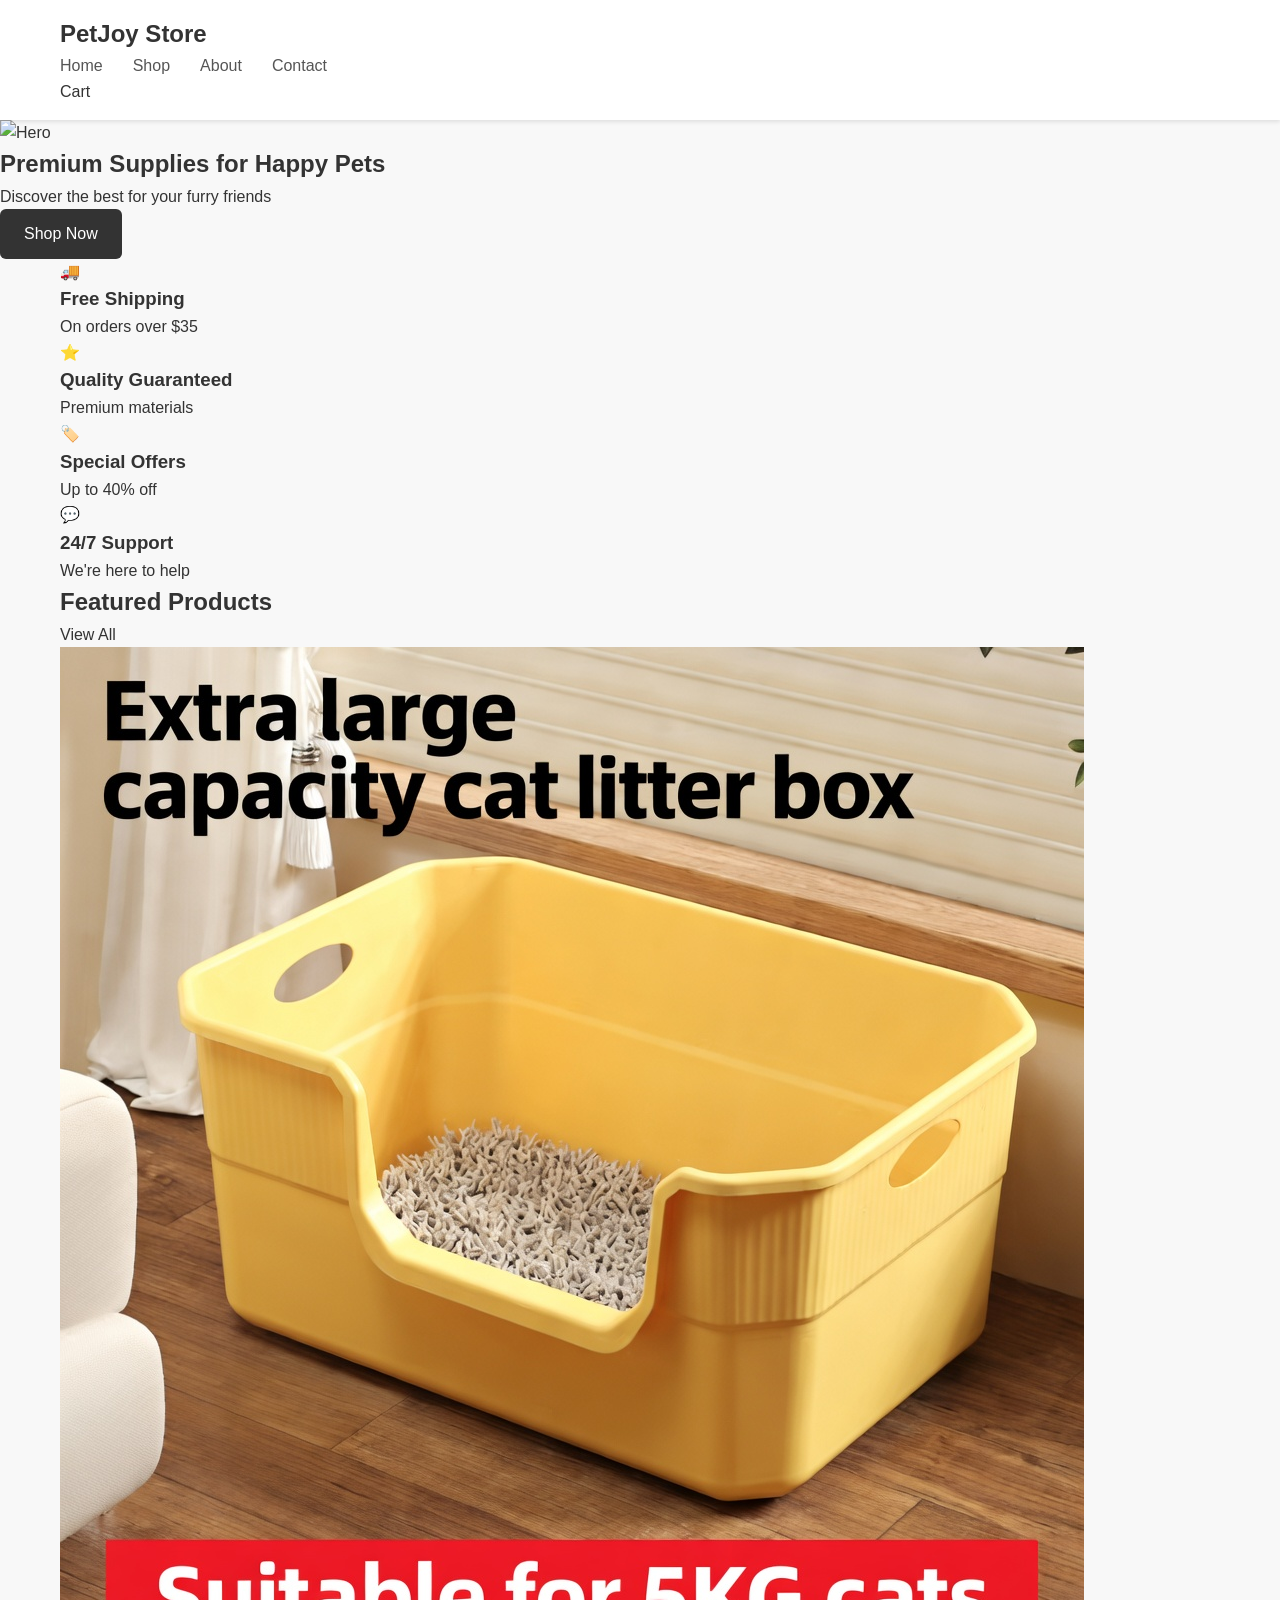
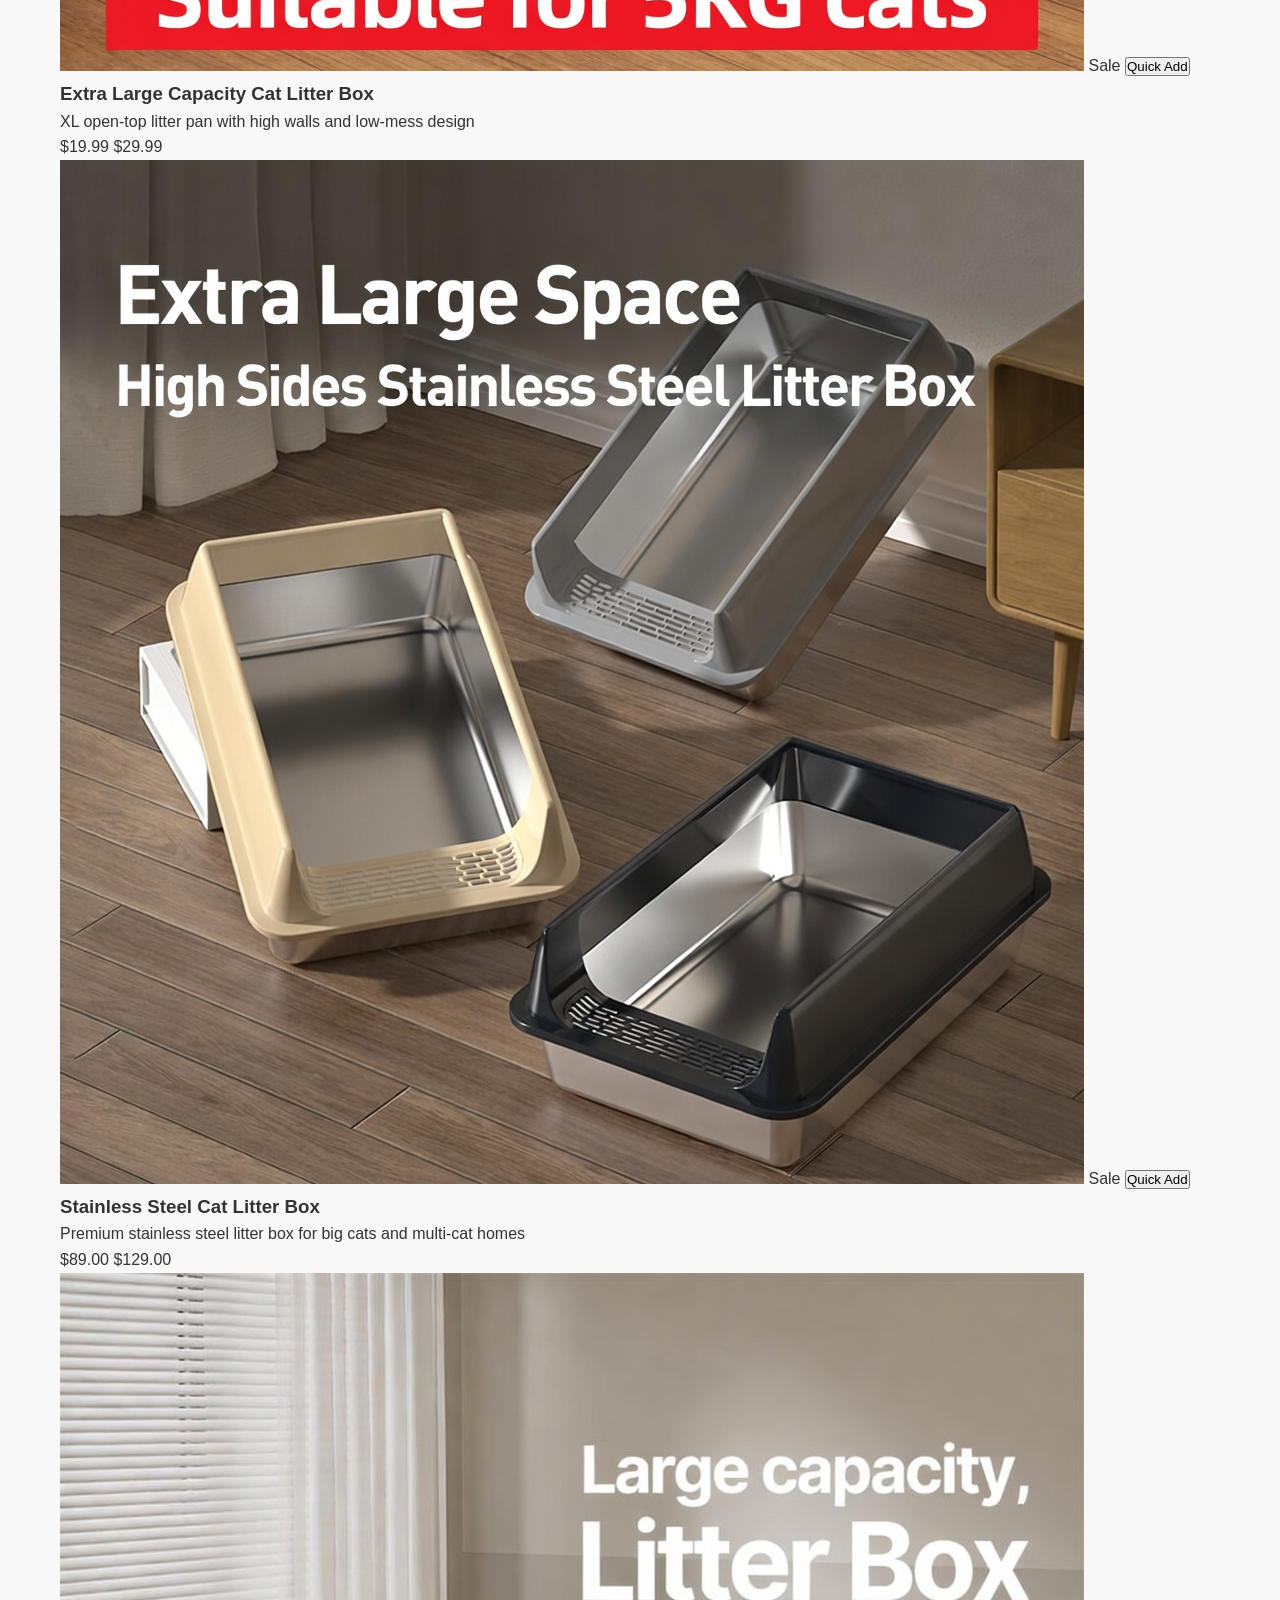
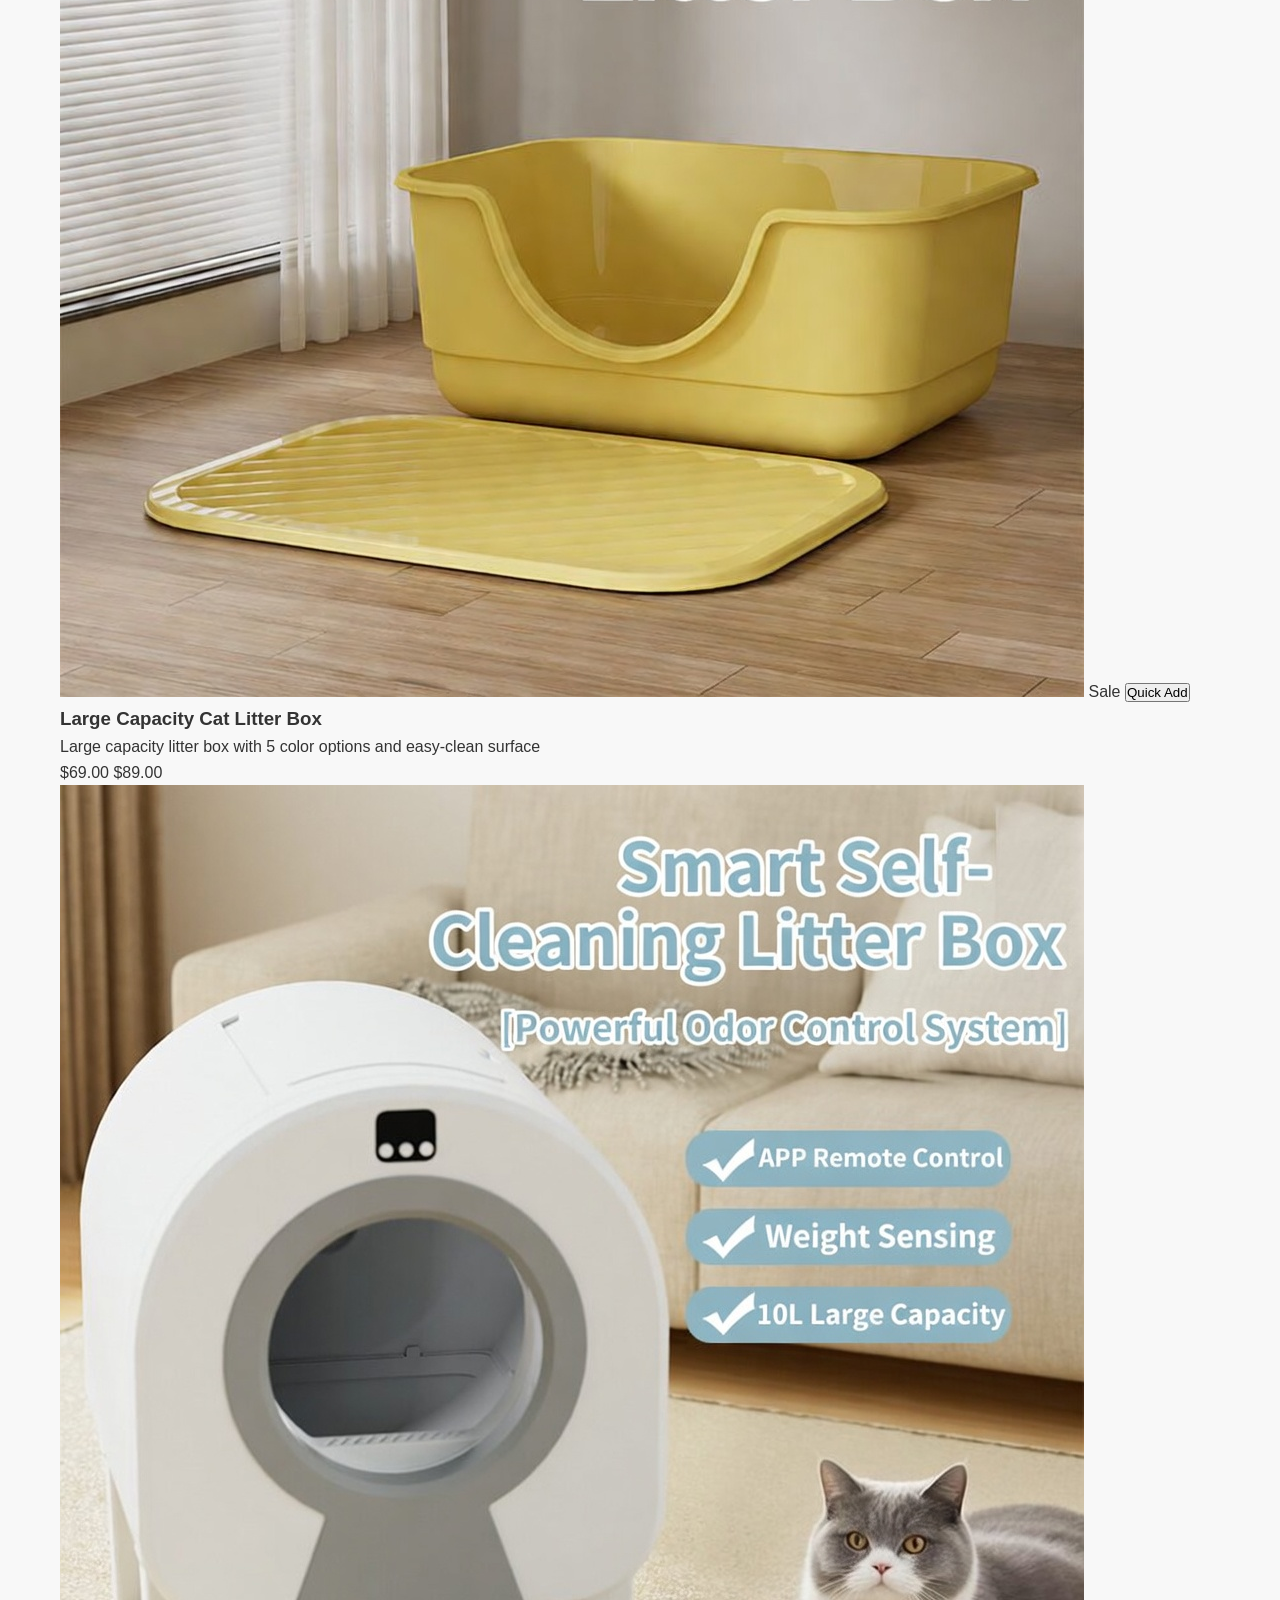
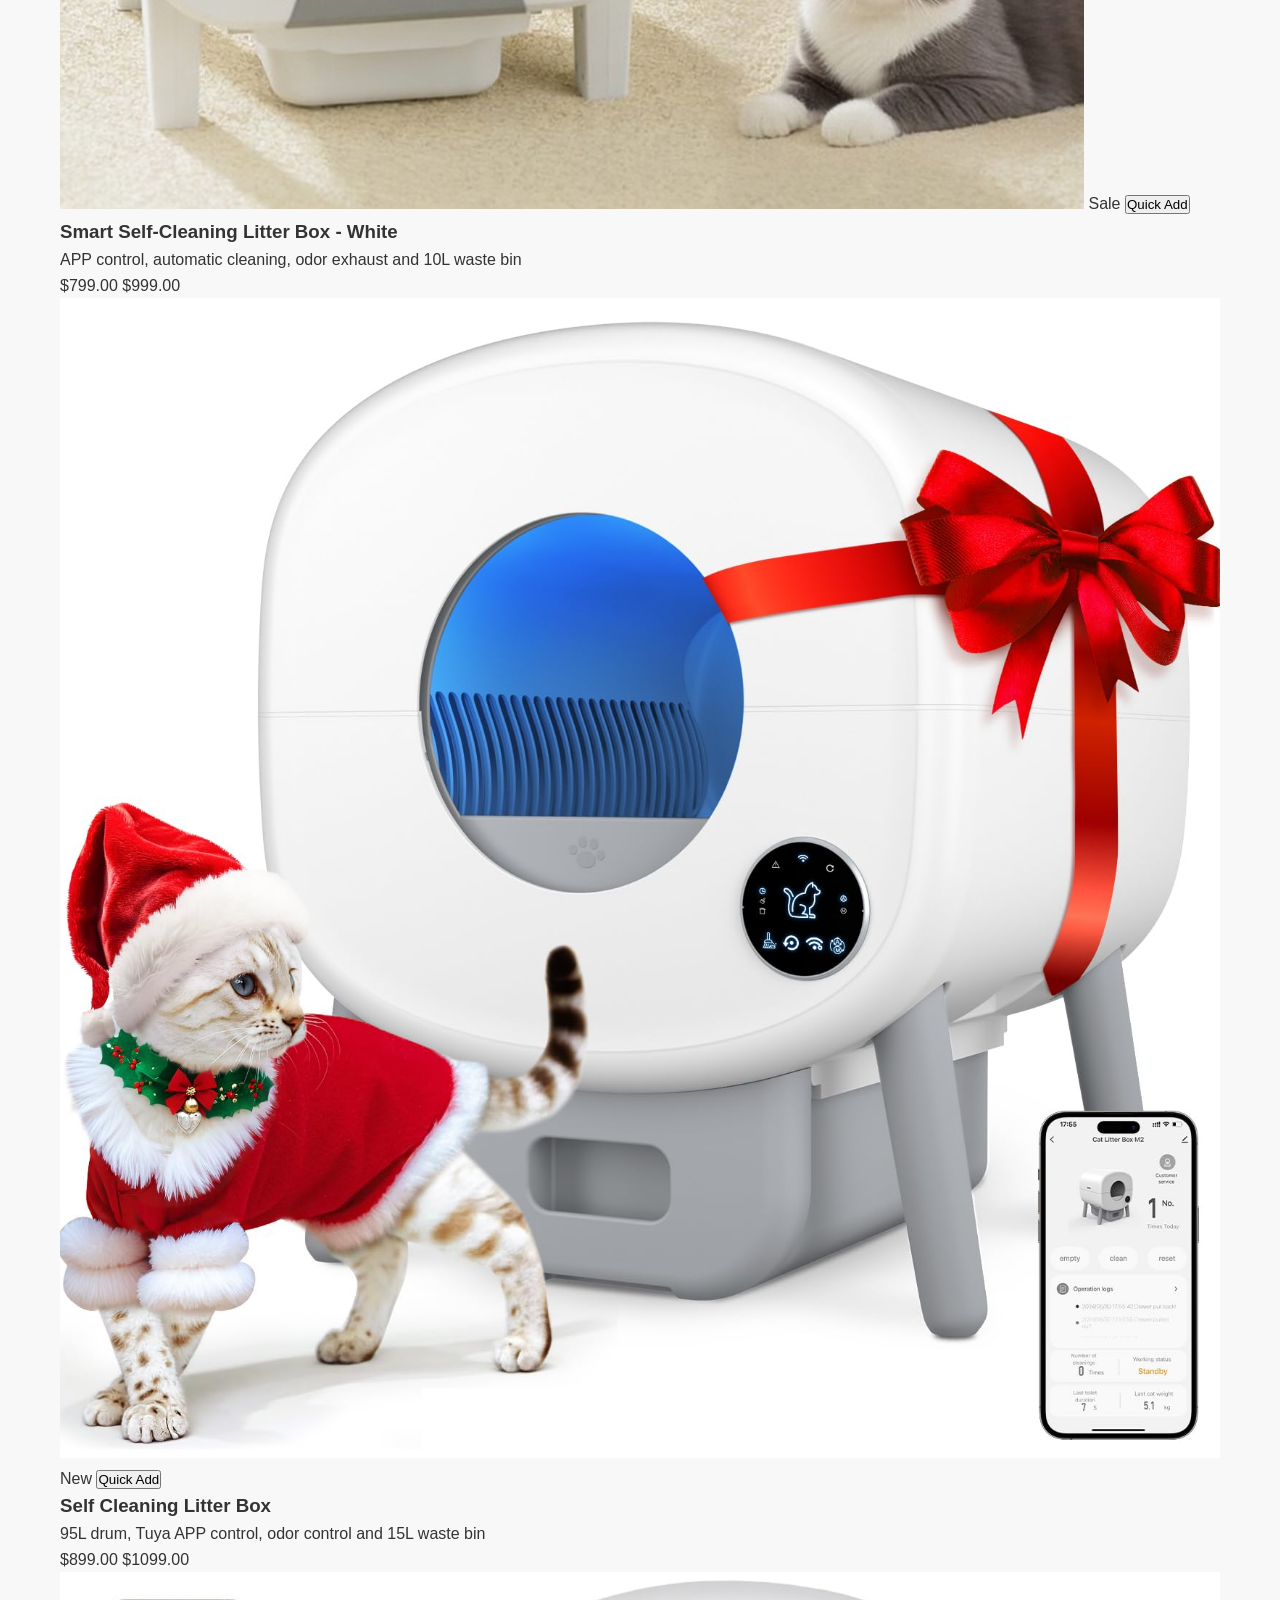
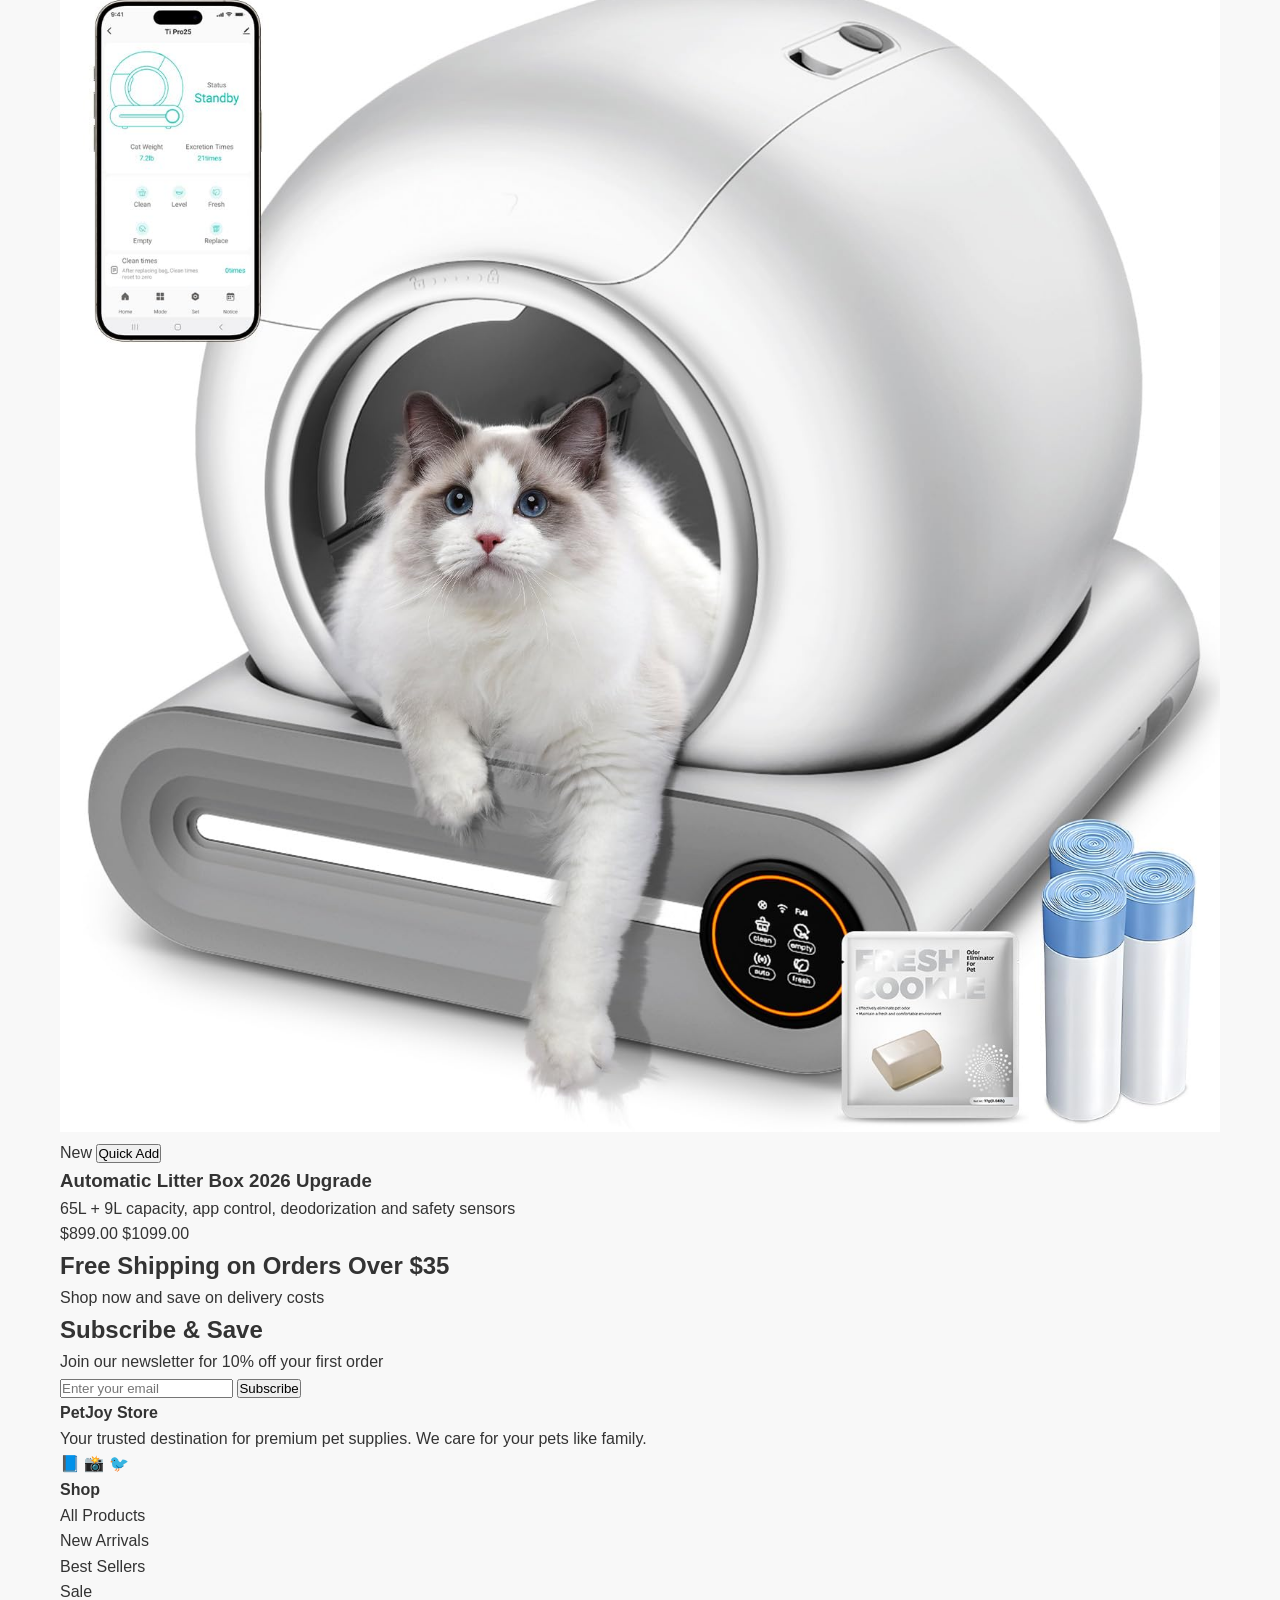
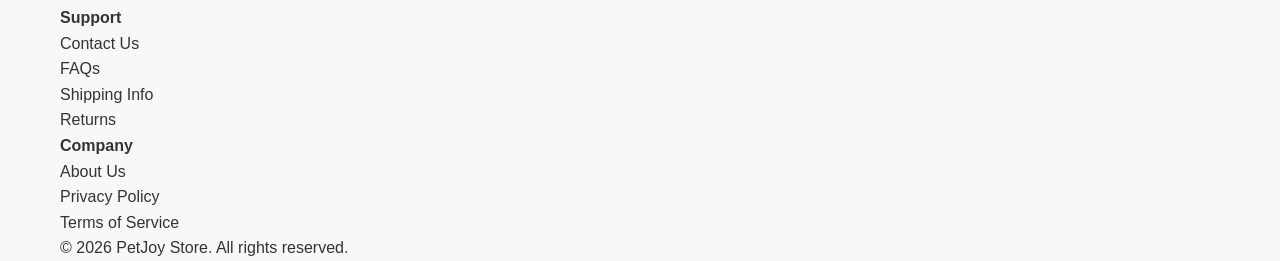
==== index.html @ 3bad7074 "Remove Cumrige branding from product 5 title" ====
<!DOCTYPE html>
<html lang="en">
<head>
    <meta charset="UTF-8">
    <meta name="viewport" content="width=device-width, initial-scale=1.0">
    <title>PetJoy Cat Litter Boxes | XL, Stainless Steel & Enclosed Litter Pans</title>
    <meta name="description" content="Shop PetJoy cat litter boxes for large cats and multi-cat homes. Discover extra large litter pans, stainless steel litter boxes, and enclosed designs with fast shipping.">
    <link rel="stylesheet" href="css/style.css">
</head>
<body>
    <!-- Header -->
    <header>
        <div class="container">
            <nav class="navbar">
                <div class="logo">
                    <a href="index.html">PetJoy Store</a>
                </div>
                <div class="nav-links">
                    <a href="index.html">Home</a>
                    <a href="#products">Shop</a>
                    <a href="about.html">About</a>
                    <a href="contact.html">Contact</a>
                </div>
                <div class="nav-right">
                    <div class="cart-icon">
                        <a href="cart.html">Cart <span class="cart-count">0</span></a>
                    </div>
                </div>
            </nav>
        </div>
    </header>

    <!-- Hero Banner -->
    <section class="hero">
        <img src="https://images.unsplash.com/photo-1587300003388-59208cc962cb?w=1920&h=620&fit=crop" alt="Hero" class="hero-image">
        <div class="hero-overlay">
            <div class="hero-content">
                <h1>Premium Supplies for Happy Pets</h1>
                <p>Discover the best for your furry friends</p>
                <a href="#products" class="btn btn-white">Shop Now</a>
            </div>
        </div>
    </section>

    <!-- Features Bar -->
    <section class="features">
        <div class="container">
            <div class="feature-grid">
                <div class="feature-item">
                    <span class="feature-icon">🚚</span>
                    <h3>Free Shipping</h3>
                    <p>On orders over $35</p>
                </div>
                <div class="feature-item">
                    <span class="feature-icon">⭐</span>
                    <h3>Quality Guaranteed</h3>
                    <p>Premium materials</p>
                </div>
                <div class="feature-item">
                    <span class="feature-icon">🏷️</span>
                    <h3>Special Offers</h3>
                    <p>Up to 40% off</p>
                </div>
                <div class="feature-item">
                    <span class="feature-icon">💬</span>
                    <h3>24/7 Support</h3>
                    <p>We're here to help</p>
                </div>
            </div>
        </div>
    </section>

    <!-- Products Section -->
    <section id="products" class="products">
        <div class="container">
            <div class="section-header">
                <h2 class="section-title">Featured Products</h2>
                <a href="#products" class="section-link">View All</a>
            </div>
            
            <div class="product-grid">
                <!-- 产品1 -->
                <a href="product.html?id=1" class="product-card">
                    <div class="product-image">
                        <img src="images/litter-box-1.jpg" alt="Extra Large Capacity Cat Litter Box">
                        <span class="product-badge sale">Sale</span>
                        <button class="product-quick-add" onclick="event.preventDefault(); addToCart('1', 'Extra Large Capacity Cat Litter Box', 19.99)">Quick Add</button>
                    </div>
                    <div class="product-info">
                        <h3>Extra Large Capacity Cat Litter Box</h3>
                        <p class="product-desc">XL open-top litter pan with high walls and low-mess design</p>
                        <div class="product-price">
                            <span class="price">$19.99</span>
                            <span class="original-price">$29.99</span>
                        </div>
                    </div>
                </a>

                <!-- 产品2 -->
                <a href="product.html?id=2" class="product-card">
                    <div class="product-image">
                        <img src="images/litter-box-6.jpg" alt="Stainless Steel Cat Litter Box">
                        <span class="product-badge sale">Sale</span>
                        <button class="product-quick-add" onclick="event.preventDefault(); addToCart('2', 'Stainless Steel Cat Litter Box', 89.00)">Quick Add</button>
                    </div>
                    <div class="product-info">
                        <h3>Stainless Steel Cat Litter Box</h3>
                        <p class="product-desc">Premium stainless steel litter box for big cats and multi-cat homes</p>
                        <div class="product-price">
                            <span class="price">$89.00</span>
                            <span class="original-price">$129.00</span>
                        </div>
                    </div>
                </a>

                <!-- 产品3 -->
                <a href="product.html?id=3" class="product-card">
                    <div class="product-image">
                        <img src="images/litter-box-13.jpg" alt="Large Capacity Cat Litter Box">
                        <span class="product-badge sale">Sale</span>
                        <button class="product-quick-add" onclick="event.preventDefault(); addToCart('3', 'Large Capacity Cat Litter Box', 69.00, 'images/litter-box-13.jpg', '', 1)">Quick Add</button>
                    </div>
                    <div class="product-info">
                        <h3>Large Capacity Cat Litter Box</h3>
                        <p class="product-desc">Large capacity litter box with 5 color options and easy-clean surface</p>
                        <div class="product-price">
                            <span class="price">$69.00</span>
                            <span class="original-price">$89.00</span>
                        </div>
                    </div>
                </a>

                <!-- 产品4 -->
                <a href="product.html?id=4" class="product-card">
                    <div class="product-image">
                        <img src="images/litter-box-21.jpg" alt="Smart Self-Cleaning Litter Box with APP Control, Odor Exhaust System & 10L Waste Bin - White">
                        <span class="product-badge sale">Sale</span>
                        <button class="product-quick-add" onclick="event.preventDefault(); addToCart('4', 'Smart Self-Cleaning Litter Box with APP Control, Odor Exhaust System & 10L Waste Bin - White', 799.00, 'images/litter-box-21.jpg', '', 1)">Quick Add</button>
                    </div>
                    <div class="product-info">
                        <h3>Smart Self-Cleaning Litter Box - White</h3>
                        <p class="product-desc">APP control, automatic cleaning, odor exhaust and 10L waste bin</p>
                        <div class="product-price">
                            <span class="price">$799.00</span>
                            <span class="original-price">$999.00</span>
                        </div>
                    </div>
                </a>

                <!-- 产品5 -->
                <a href="product.html?id=5" class="product-card">
                    <div class="product-image">
                        <img src="images/litter-box-27.jpg" alt="Self Cleaning Litter Box, Large Capacity Automatic Cat Litter Box Self Cleaning for Cats, App Control,Safety Protection, 2 Roll Garbage Bags,White & Grey">
                        <span class="product-badge sale">New</span>
                        <button class="product-quick-add" onclick="event.preventDefault(); addToCart('5', 'Self Cleaning Litter Box, Large Capacity Automatic Cat Litter Box Self Cleaning for Cats, App Control,Safety Protection, 2 Roll Garbage Bags,White & Grey', 899.00, 'images/litter-box-27.jpg', '', 1)">Quick Add</button>
                    </div>
                    <div class="product-info">
                        <h3>Self Cleaning Litter Box</h3>
                        <p class="product-desc">95L drum, Tuya APP control, odor control and 15L waste bin</p>
                        <div class="product-price">
                            <span class="price">$899.00</span>
                            <span class="original-price">$1099.00</span>
                        </div>
                    </div>
                </a>

                <!-- 产品6 -->
                <a href="product.html?id=6" class="product-card">
                    <div class="product-image">
                        <img src="images/litter-box-33.jpg" alt="Automatic Litter Box, (2026) Multi-Function Upgrade Robot Self Cleaning Litter Box for Multiple Cats, 65L+9L Extra Large, APP Control, Deodorization, 3 Rolls Litter Bag Liners, 1 Odor Eliminator">
                        <span class="product-badge sale">New</span>
                        <button class="product-quick-add" onclick="event.preventDefault(); addToCart('6', 'Automatic Litter Box, (2026) Multi-Function Upgrade Robot Self Cleaning Litter Box for Multiple Cats, 65L+9L Extra Large, APP Control, Deodorization, 3 Rolls Litter Bag Liners, 1 Odor Eliminator', 899.00, 'images/litter-box-33.jpg', '', 1)">Quick Add</button>
                    </div>
                    <div class="product-info">
                        <h3>Automatic Litter Box 2026 Upgrade</h3>
                        <p class="product-desc">65L + 9L capacity, app control, deodorization and safety sensors</p>
                        <div class="product-price">
                            <span class="price">$899.00</span>
                            <span class="original-price">$1099.00</span>
                        </div>
                    </div>
                </a>
            </div>
        </div>
    </section>

    <!-- Promo Banner -->
    <section class="promo-banner">
        <div class="container">
            <h2>Free Shipping on Orders Over $35</h2>
            <p>Shop now and save on delivery costs</p>
        </div>
    </section>

    <!-- Newsletter -->
    <section class="newsletter">
        <div class="container">
            <h2>Subscribe & Save</h2>
            <p>Join our newsletter for 10% off your first order</p>
            <form class="newsletter-form">
                <input type="email" placeholder="Enter your email" required>
                <button type="submit">Subscribe</button>
            </form>
        </div>
    </section>

    <!-- Footer -->
    <footer>
        <div class="container">
            <div class="footer-grid">
                <div class="footer-section">
                    <h4>PetJoy Store</h4>
                    <p>Your trusted destination for premium pet supplies. We care for your pets like family.</p>
                    <div class="social-links">
                        <a href="#">📘</a>
                        <a href="#">📸</a>
                        <a href="#">🐦</a>
                    </div>
                </div>
                <div class="footer-section">
                    <h4>Shop</h4>
                    <ul>
                        <li><a href="#products">All Products</a></li>
                        <li><a href="#">New Arrivals</a></li>
                        <li><a href="#">Best Sellers</a></li>
                        <li><a href="#">Sale</a></li>
                    </ul>
                </div>
                <div class="footer-section">
                    <h4>Support</h4>
                    <ul>
                        <li><a href="contact.html">Contact Us</a></li>
                        <li><a href="#">FAQs</a></li>
                        <li><a href="#">Shipping Info</a></li>
                        <li><a href="#">Returns</a></li>
                    </ul>
                </div>
                <div class="footer-section">
                    <h4>Company</h4>
                    <ul>
                        <li><a href="about.html">About Us</a></li>
                        <li><a href="#">Privacy Policy</a></li>
                        <li><a href="#">Terms of Service</a></li>
                    </ul>
                </div>
            </div>
            <div class="footer-bottom">
                <p>&copy; 2026 PetJoy Store. All rights reserved.</p>
            </div>
        </div>
    </footer>

    <!-- Cart Notification -->
    <div class="cart-notification" id="cart-notification">Added to cart!</div>

    <script src="js/main.js"></script>
    <script>
        window.addEventListener('DOMContentLoaded', updateCartCount);
    </script>
</body>
</html>
---- css/style.css ----
/* Basic Reset */
* {
    margin: 0;
    padding: 0;
    box-sizing: border-box;
}

body {
    font-family: -apple-system, BlinkMacSystemFont, 'Segoe UI', Roboto, Oxygen, Ubuntu, sans-serif;
    line-height: 1.6;
    color: #333;
    background: #f8f8f8;
}

a {
    text-decoration: none;
    color: inherit;
}

img {
    max-width: 100%;
    height: auto;
}

ul {
    list-style: none;
}

.container {
    max-width: 1200px;
    margin: 0 auto;
    padding: 0 20px;
}

/* Buttons */
.btn {
    display: inline-block;
    padding: 12px 24px;
    background: #333;
    color: white;
    border: none;
    border-radius: 6px;
    cursor: pointer;
    font-size: 16px;
    transition: all 0.3s;
}

.btn:hover {
    background: #555;
    transform: translateY(-2px);
}

.btn-primary {
    background: #4CAF50;
}

.btn-primary:hover {
    background: #45a049;
}

/* Header */
header {
    background: white;
    box-shadow: 0 2px 4px rgba(0,0,0,0.1);
    padding: 15px 0;
    position: sticky;
    top: 0;
    z-index: 100;
}

header .container {
    display: flex;
    justify-content: space-between;
    align-items: center;
}

.logo a {
    font-size: 24px;
    font-weight: bold;
    color: #333;
}

.nav-links {
    display: flex;
    gap: 30px;
}

.nav-links a {
    color: #555;
    transition: color 0.3s;
}

.nav-links a:hover {
    color: #4CAF50;
}

.cart-icon a {
    position: relative;
}

.cart-count {
    position: absolute;
    top: -8px;
    right: -8px;
    background: #e74c3c;
    color: white;
    font-size: 12px;
    padding: 2px 6px;
    border-radius: 10px;
    display: none;
}

/* Cart Notification */
.cart-notification {
    position: fixed;
    bottom: 20px;
    right: 20px;
    background: #4CAF50;
    color: white;
    padding: 15px 25px;
    border-radius: 8px;
    box-shadow: 0 4px 12px rgba(0,0,0,0.2);
    transform: translateY(100px);
    opacity: 0;
    transition: all 0.3s;
    z-index: 1000;
}

.cart-notification.show {
    transform: translateY(0);
    opacity: 1;
}

/* Cart Page */
.cart-section {
    padding: 60px 0;
    min-height: 60vh;
}

.page-title {
    font-size: 2.5rem;
    margin-bottom: 40px;
    text-align: center;
}

.cart-container {
    display: grid;
    grid-template-columns: 1fr 350px;
    gap: 30px;
}

.cart-items {
    display: flex;
    flex-direction: column;
    gap: 20px;
}

.cart-item {
    display: grid;
    grid-template-columns: 80px 1fr auto auto auto;
    gap: 20px;
    align-items: center;
    padding: 20px;
    background: #fff;
    border-radius: 12px;
    box-shadow: 0 2px 8px rgba(0,0,0,0.08);
}

.cart-item-image {
    width: 80px;
    height: 80px;
    object-fit: cover;
    border-radius: 8px;
    background: #f8f8f8;
}

.cart-item-info h3 {
    font-size: 1.1rem;
    margin-bottom: 5px;
}

.cart-item-price {
    color: #666;
    font-size: 0.95rem;
}

.cart-item-color {
    font-size: 0.85rem;
    color: #888;
    margin-top: 4px;
}

.cart-item-quantity {
    display: flex;
    align-items: center;
    gap: 10px;
}

.quantity-btn {
    width: 36px;
    height: 36px;
    border: 2px solid #e0e0e0;
    background: #fff;
    border-radius: 8px;
    font-size: 1.2rem;
    cursor: pointer;
    transition: all 0.2s;
}

.quantity-btn:hover {
    border-color: #4CAF50;
    background: #f0f9f0;
}

.cart-item-quantity span {
    font-size: 1.1rem;
    font-weight: 600;
    min-width: 30px;
    text-align: center;
}

.cart-item-total {
    font-size: 1.2rem;
    font-weight: 700;
    color: #333;
    min-width: 80px;
    text-align: right;
}

.remove-btn {
    width: 36px;
    height: 36px;
    border: none;
    background: #fee;
    color: #d32f2f;
    border-radius: 8px;
    font-size: 1.5rem;
    cursor: pointer;
    transition: all 0.2s;
}

.remove-btn:hover {
    background: #fdd;
    transform: scale(1.1);
}

.cart-summary {
    background: #fff;
    padding: 30px;
    border-radius: 12px;
    box-shadow: 0 2px 8px rgba(0,0,0,0.08);
    height: fit-content;
    position: sticky;
    top: 20px;
}

.cart-summary h3 {
    font-size: 1.3rem;
    margin-bottom: 20px;
    padding-bottom: 15px;
    border-bottom: 1px solid #eee;
}

.summary-row {
    display: flex;
    justify-content: space-between;
    margin-bottom: 15px;
    font-size: 1rem;
}

.summary-row.total {
    font-size: 1.3rem;
    font-weight: 700;
    padding-top: 15px;
    margin-top: 15px;
    border-top: 2px solid #eee;
}

.checkout-btn {
    width: 100%;
    margin-top: 20px;
    padding: 15px;
    font-size: 1.1rem;
}

.empty-cart {
    text-align: center;
    padding: 60px 20px;
}

.empty-cart p {
    font-size: 1.3rem;
    color: #666;
    margin-bottom: 25px;
}

/* Responsive */
@media (max-width: 768px) {
    .cart-container {
        grid-template-columns: 1fr;
    }
    
    .cart-item {
        grid-template-columns: 60px 1fr;
        text-align: left;
        gap: 15px;
    }

    .cart-item-image {
        width: 60px;
        height: 60px;
    }
    
    .cart-item-quantity {
        justify-content: center;
        grid-column: 1 / -1;
    }
}
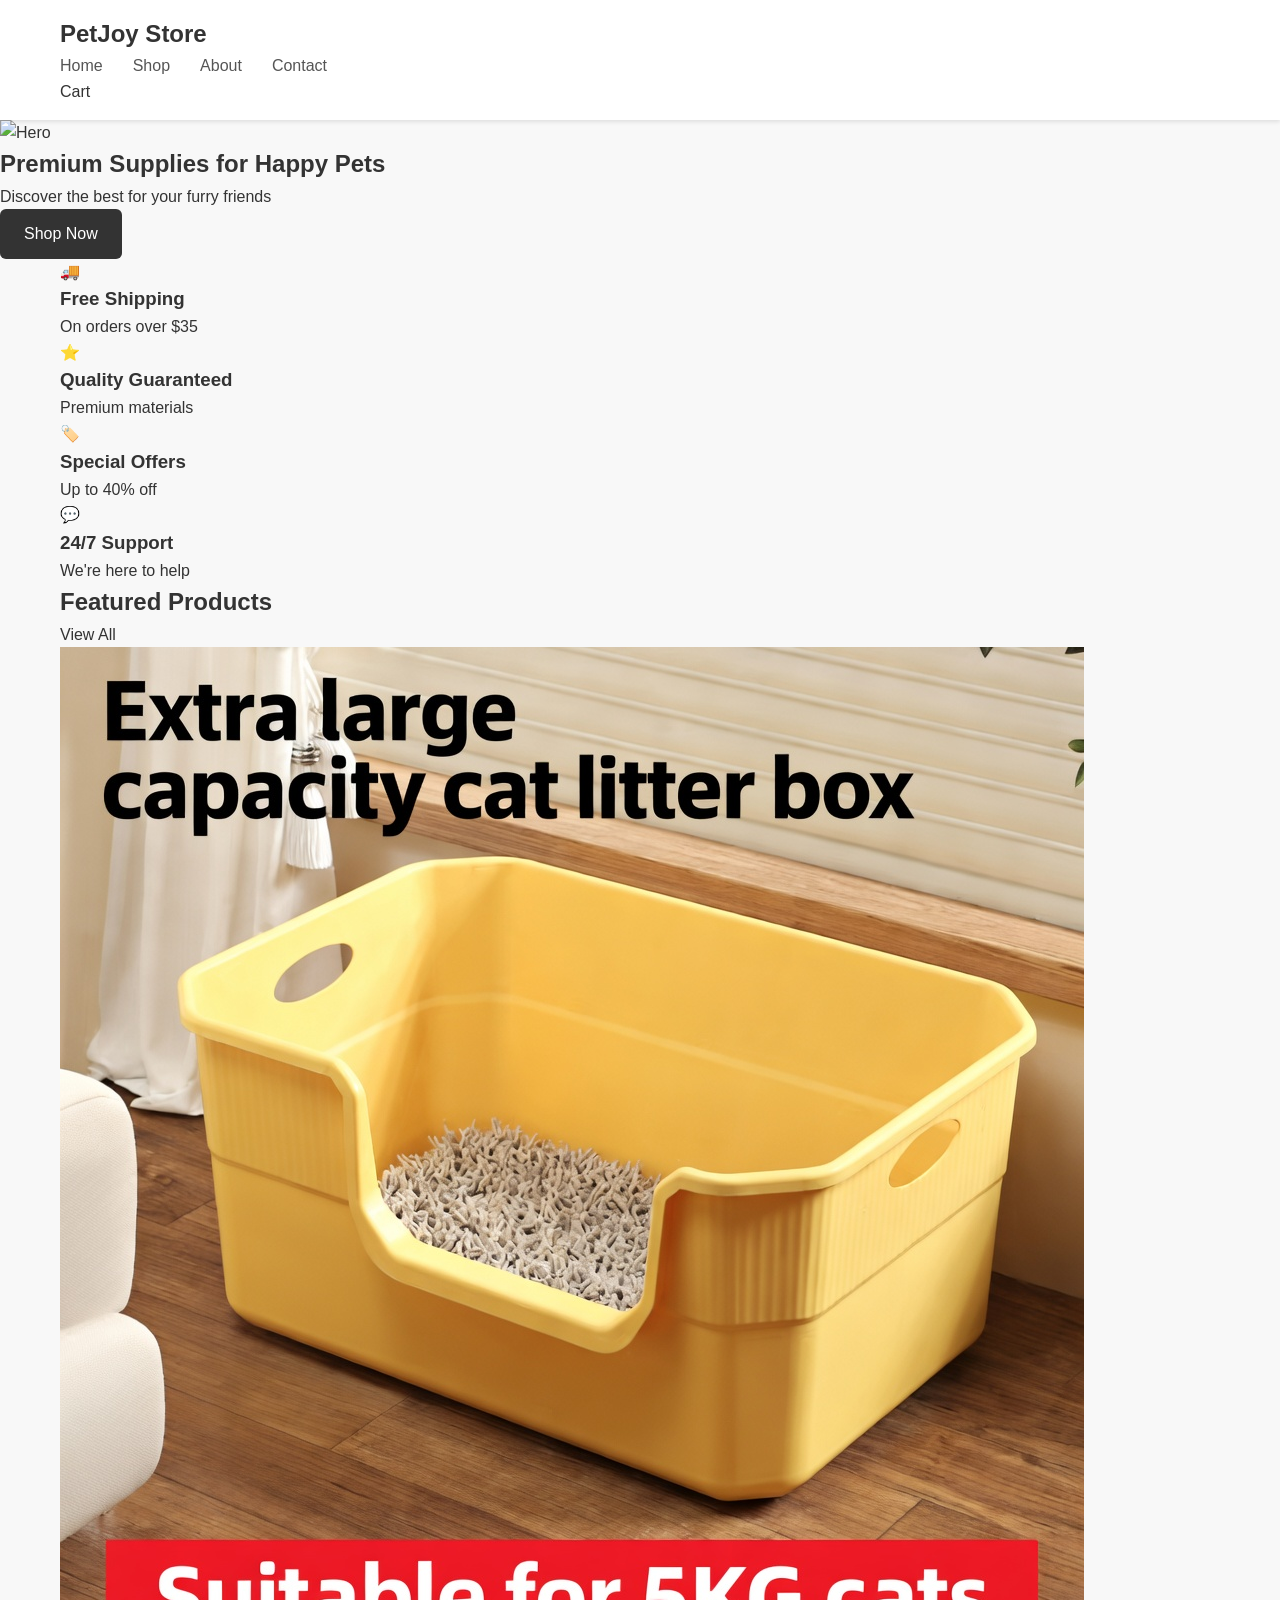
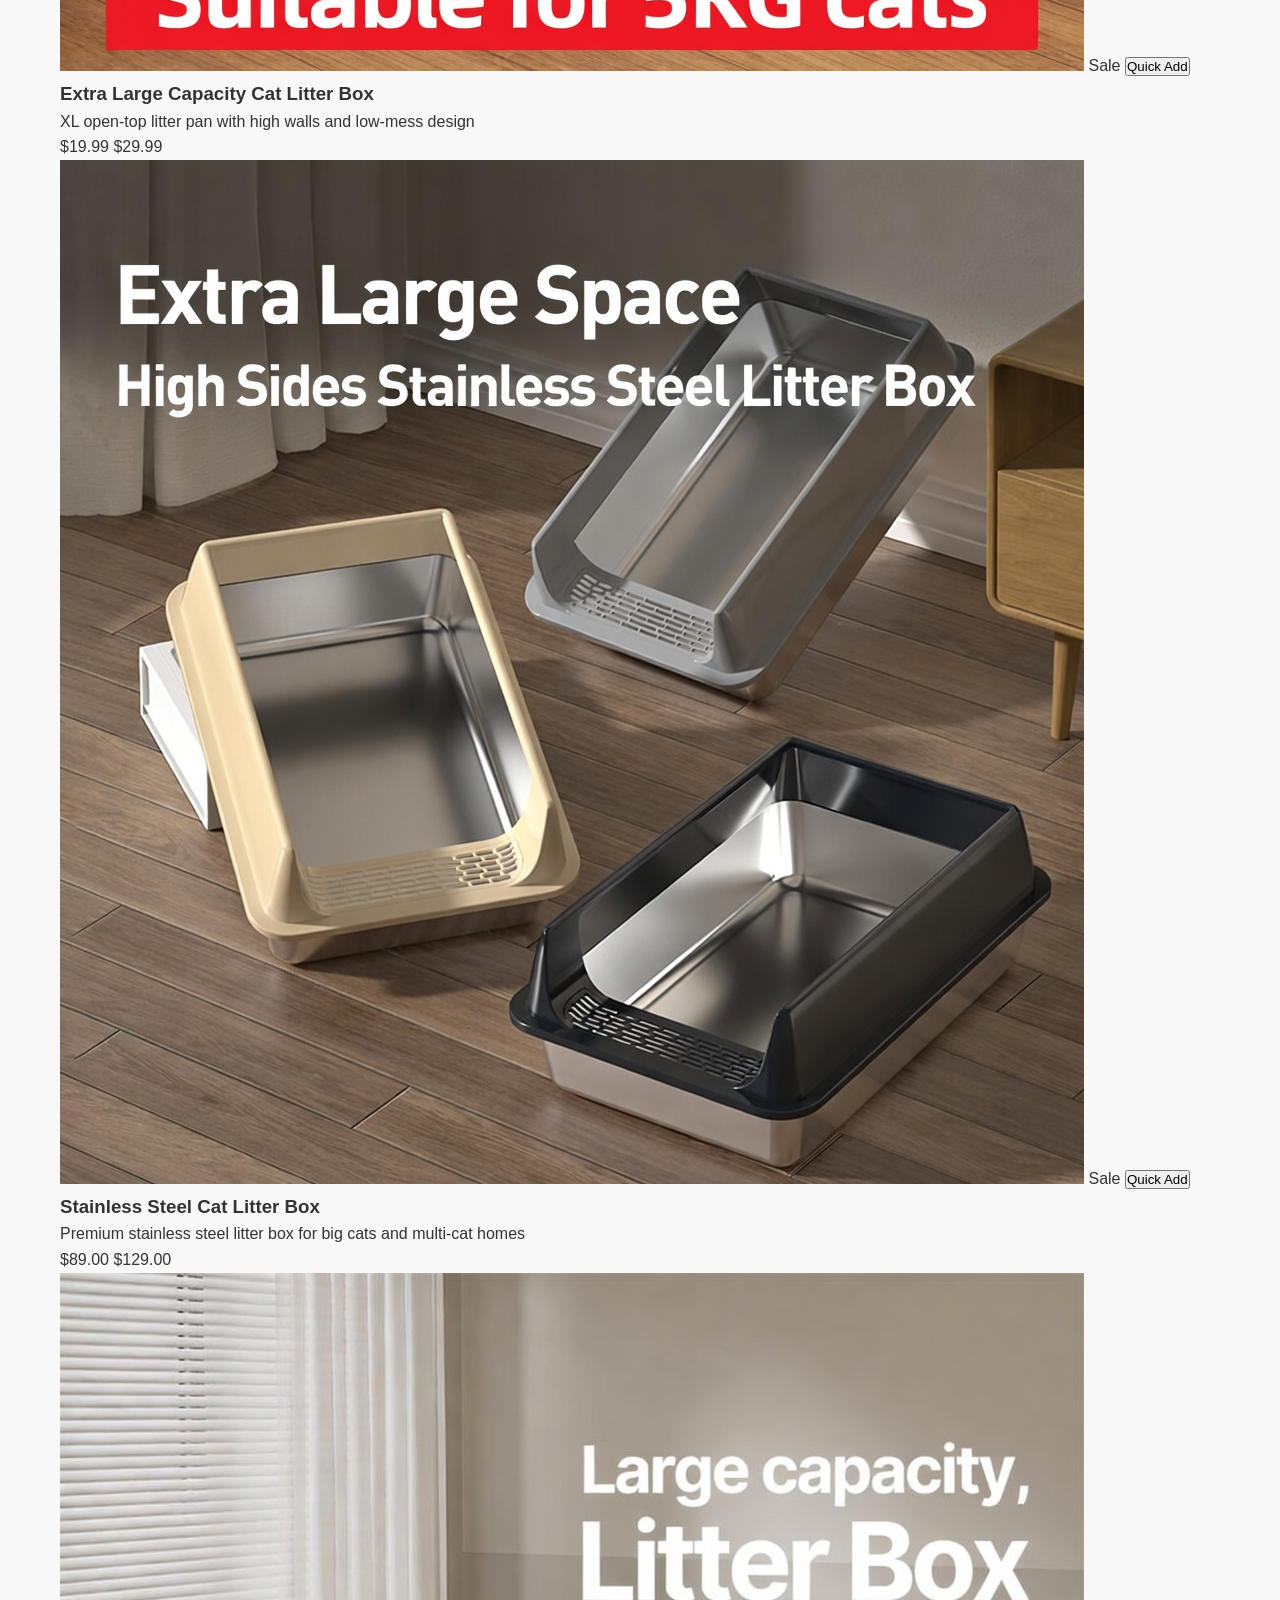
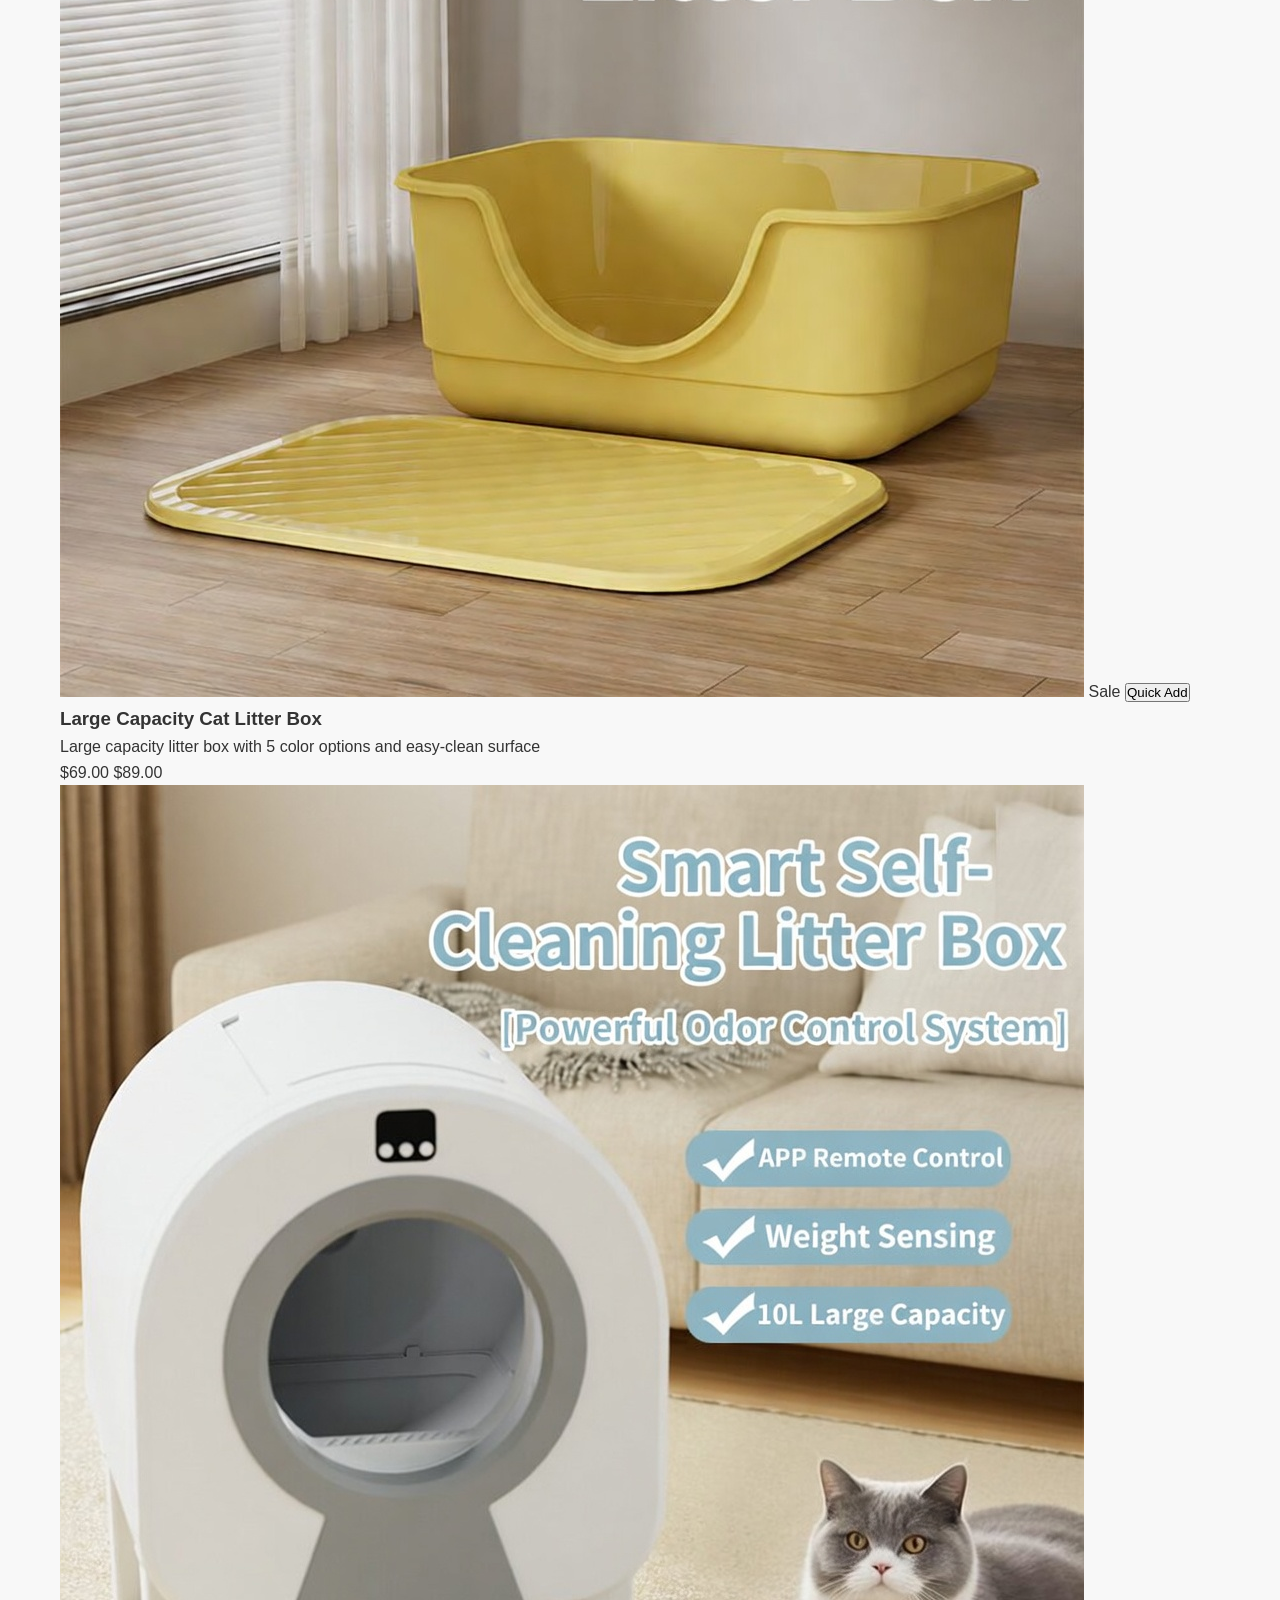
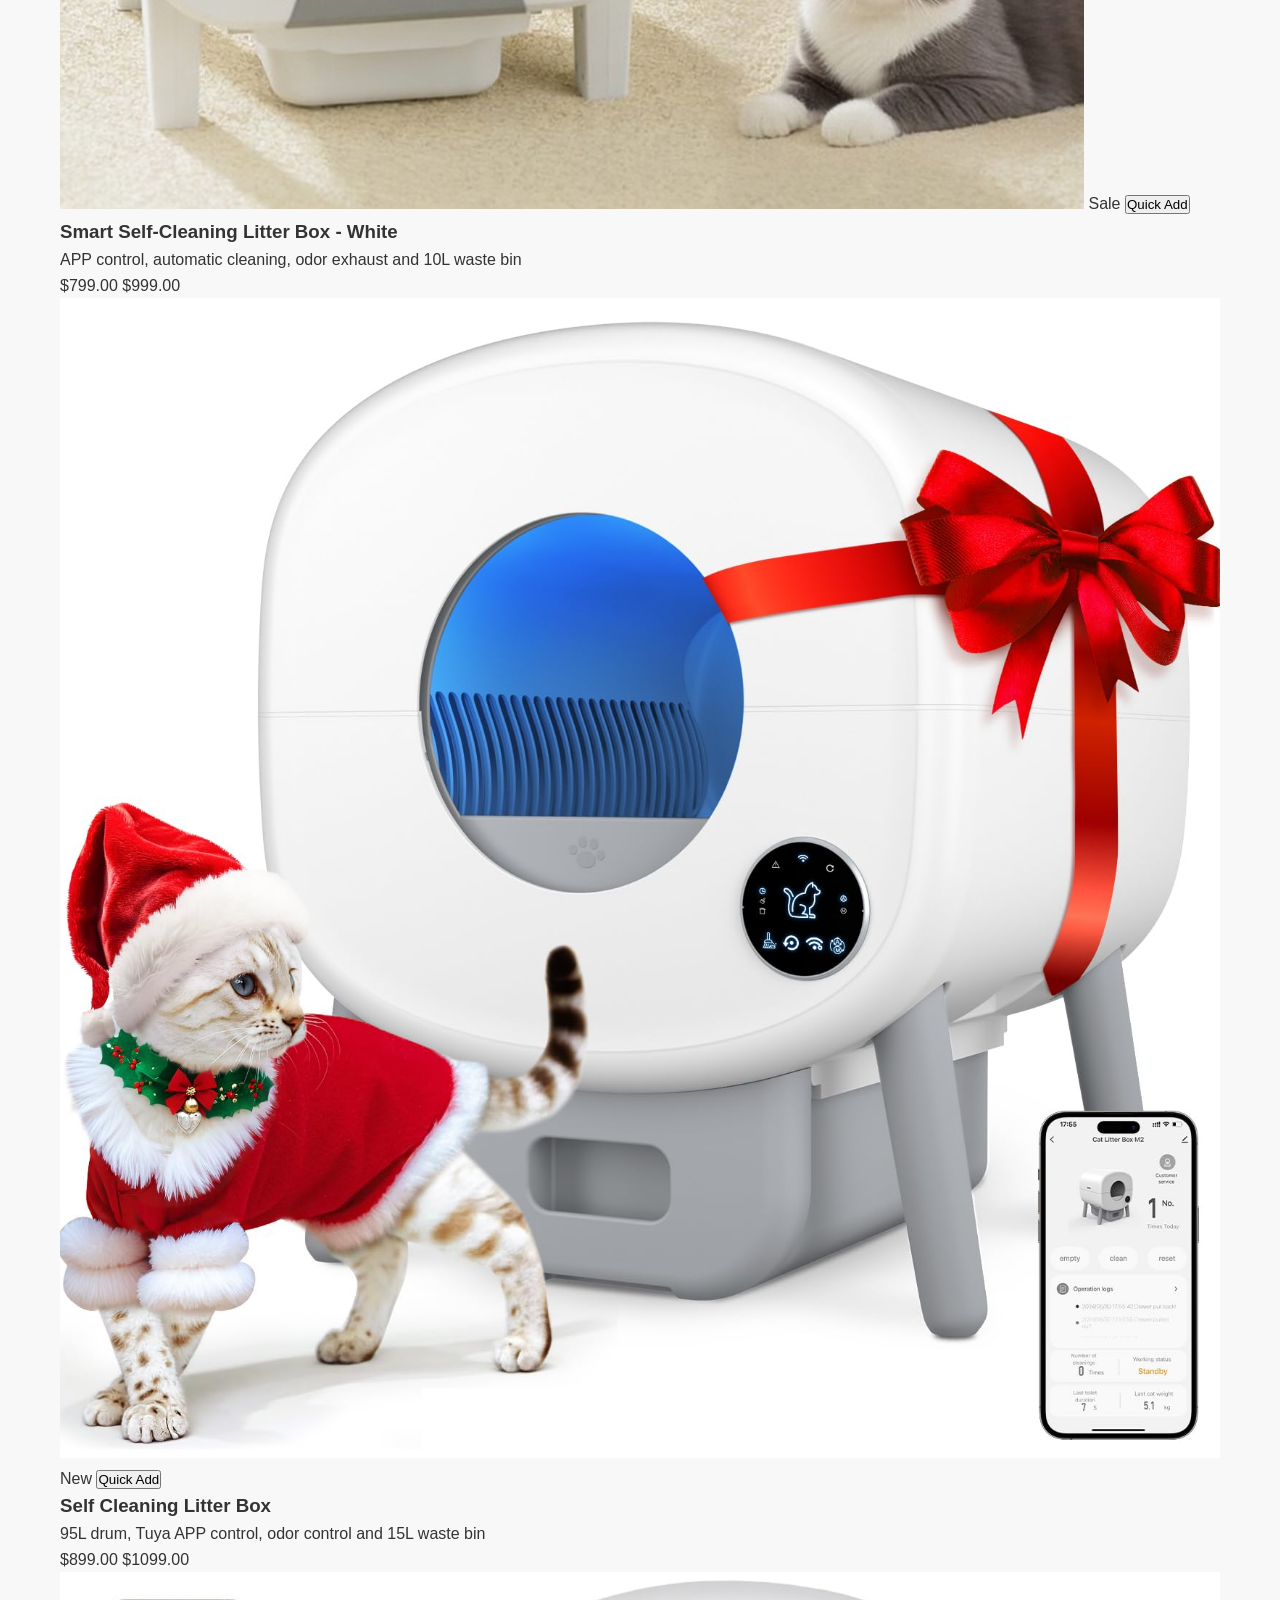
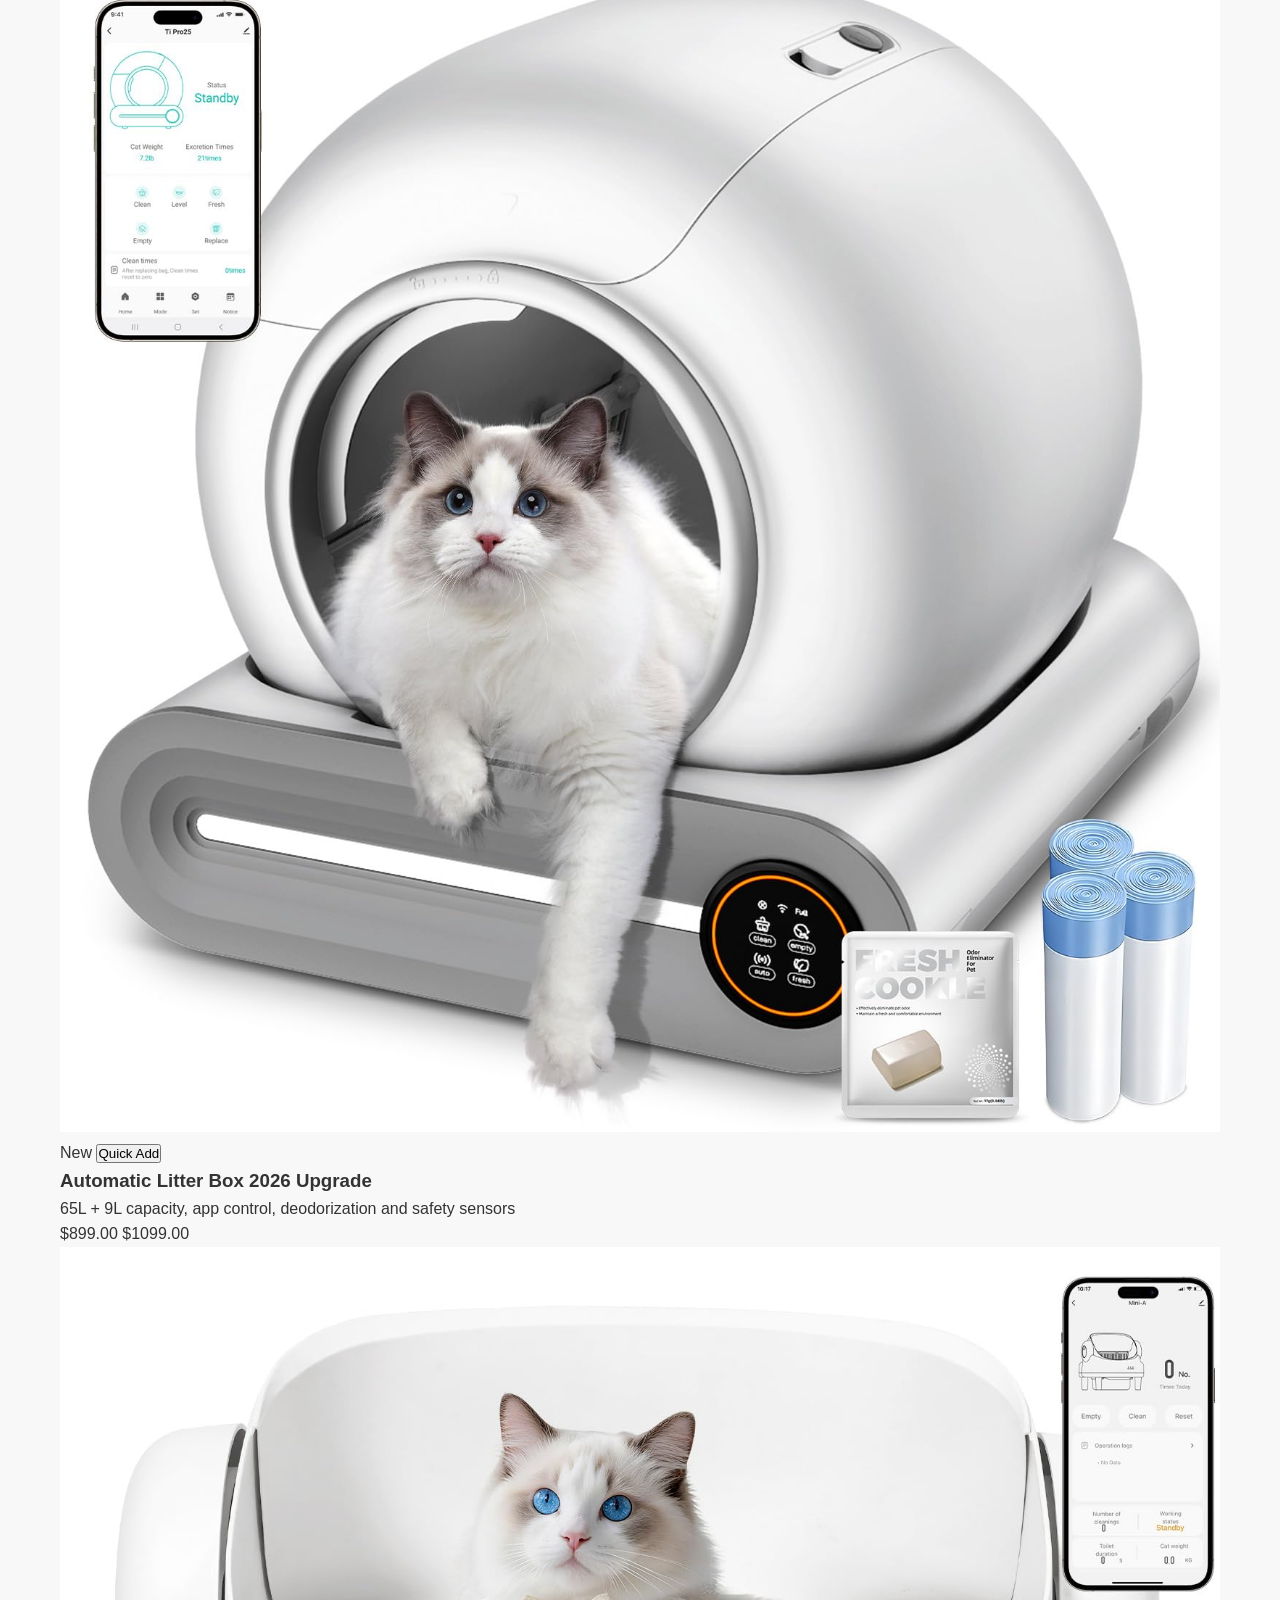
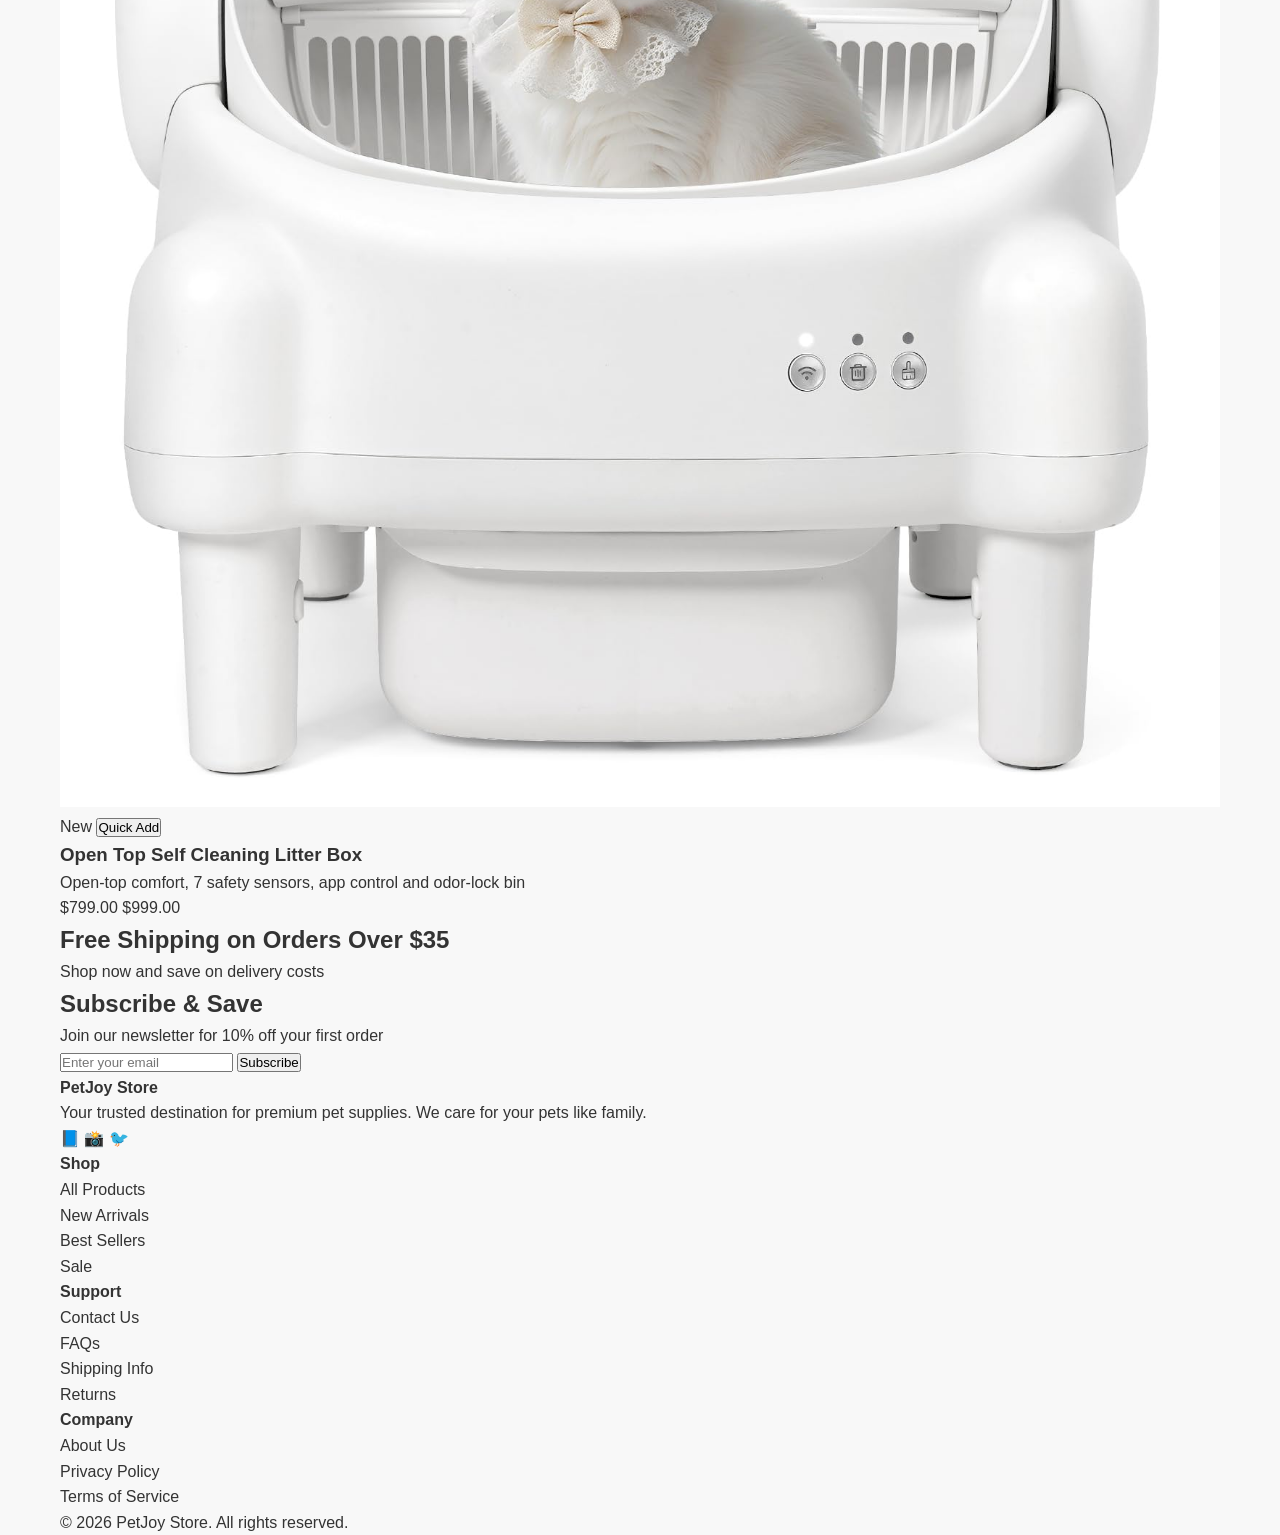
==== commit 863a073f: "Add open-top smart self-cleaning litter box product" ====
--- a/index.html
+++ b/index.html
@@ -180,6 +180,23 @@
                         </div>
                     </div>
                 </a>
+
+                <!-- 产品7 -->
+                <a href="product.html?id=7" class="product-card">
+                    <div class="product-image">
+                        <img src="images/litter-box-40.jpg" alt="Self Cleaning Litter Box,Open Top Automatic Litter Box with App Control for Multiple Cats, Safety Sensors Protection, Odor Control Includes 2 roll Liners,Large Waste Bin, Cream White">
+                        <span class="product-badge sale">New</span>
+                        <button class="product-quick-add" onclick="event.preventDefault(); addToCart('7', 'Self Cleaning Litter Box,Open Top Automatic Litter Box with App Control for Multiple Cats, Safety Sensors Protection, Odor Control Includes 2 roll Liners,Large Waste Bin, Cream White', 799.00, 'images/litter-box-40.jpg', '', 1)">Quick Add</button>
+                    </div>
+                    <div class="product-info">
+                        <h3>Open Top Self Cleaning Litter Box</h3>
+                        <p class="product-desc">Open-top comfort, 7 safety sensors, app control and odor-lock bin</p>
+                        <div class="product-price">
+                            <span class="price">$799.00</span>
+                            <span class="original-price">$999.00</span>
+                        </div>
+                    </div>
+                </a>
             </div>
         </div>
     </section>
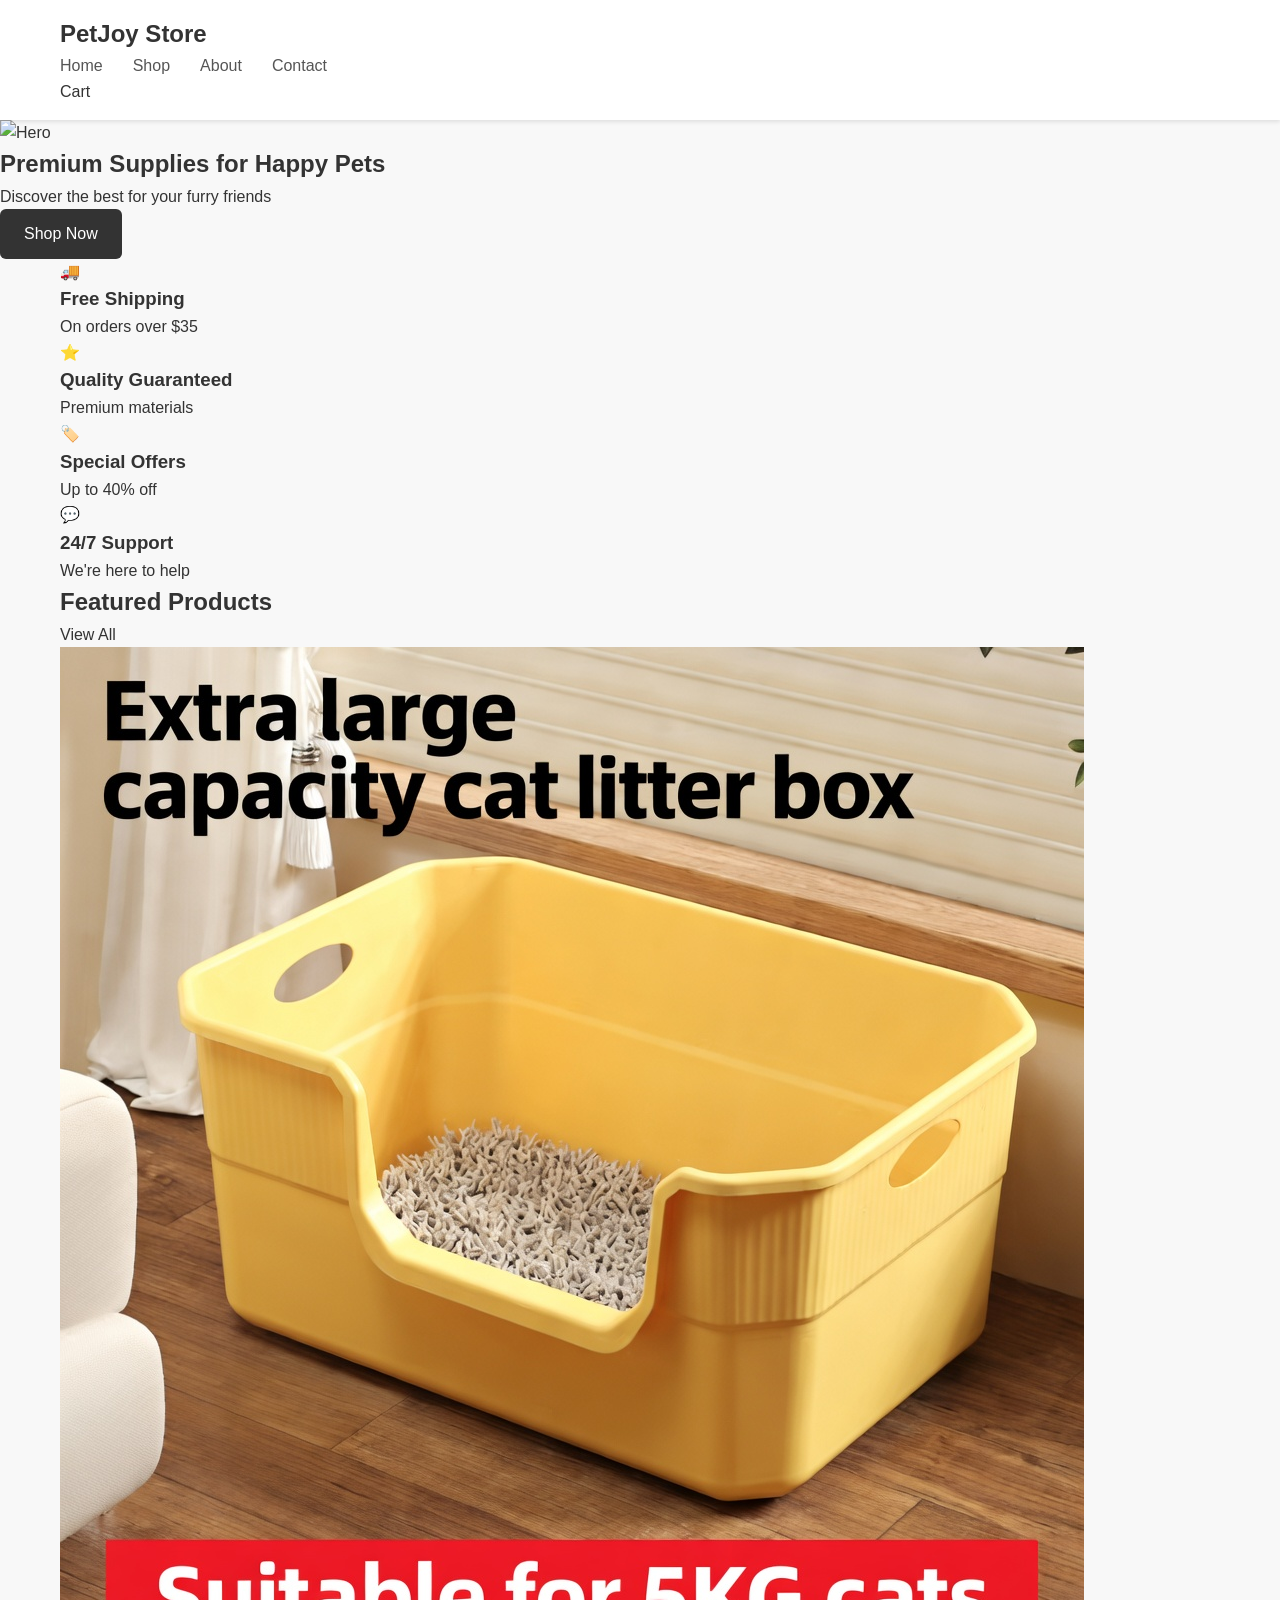
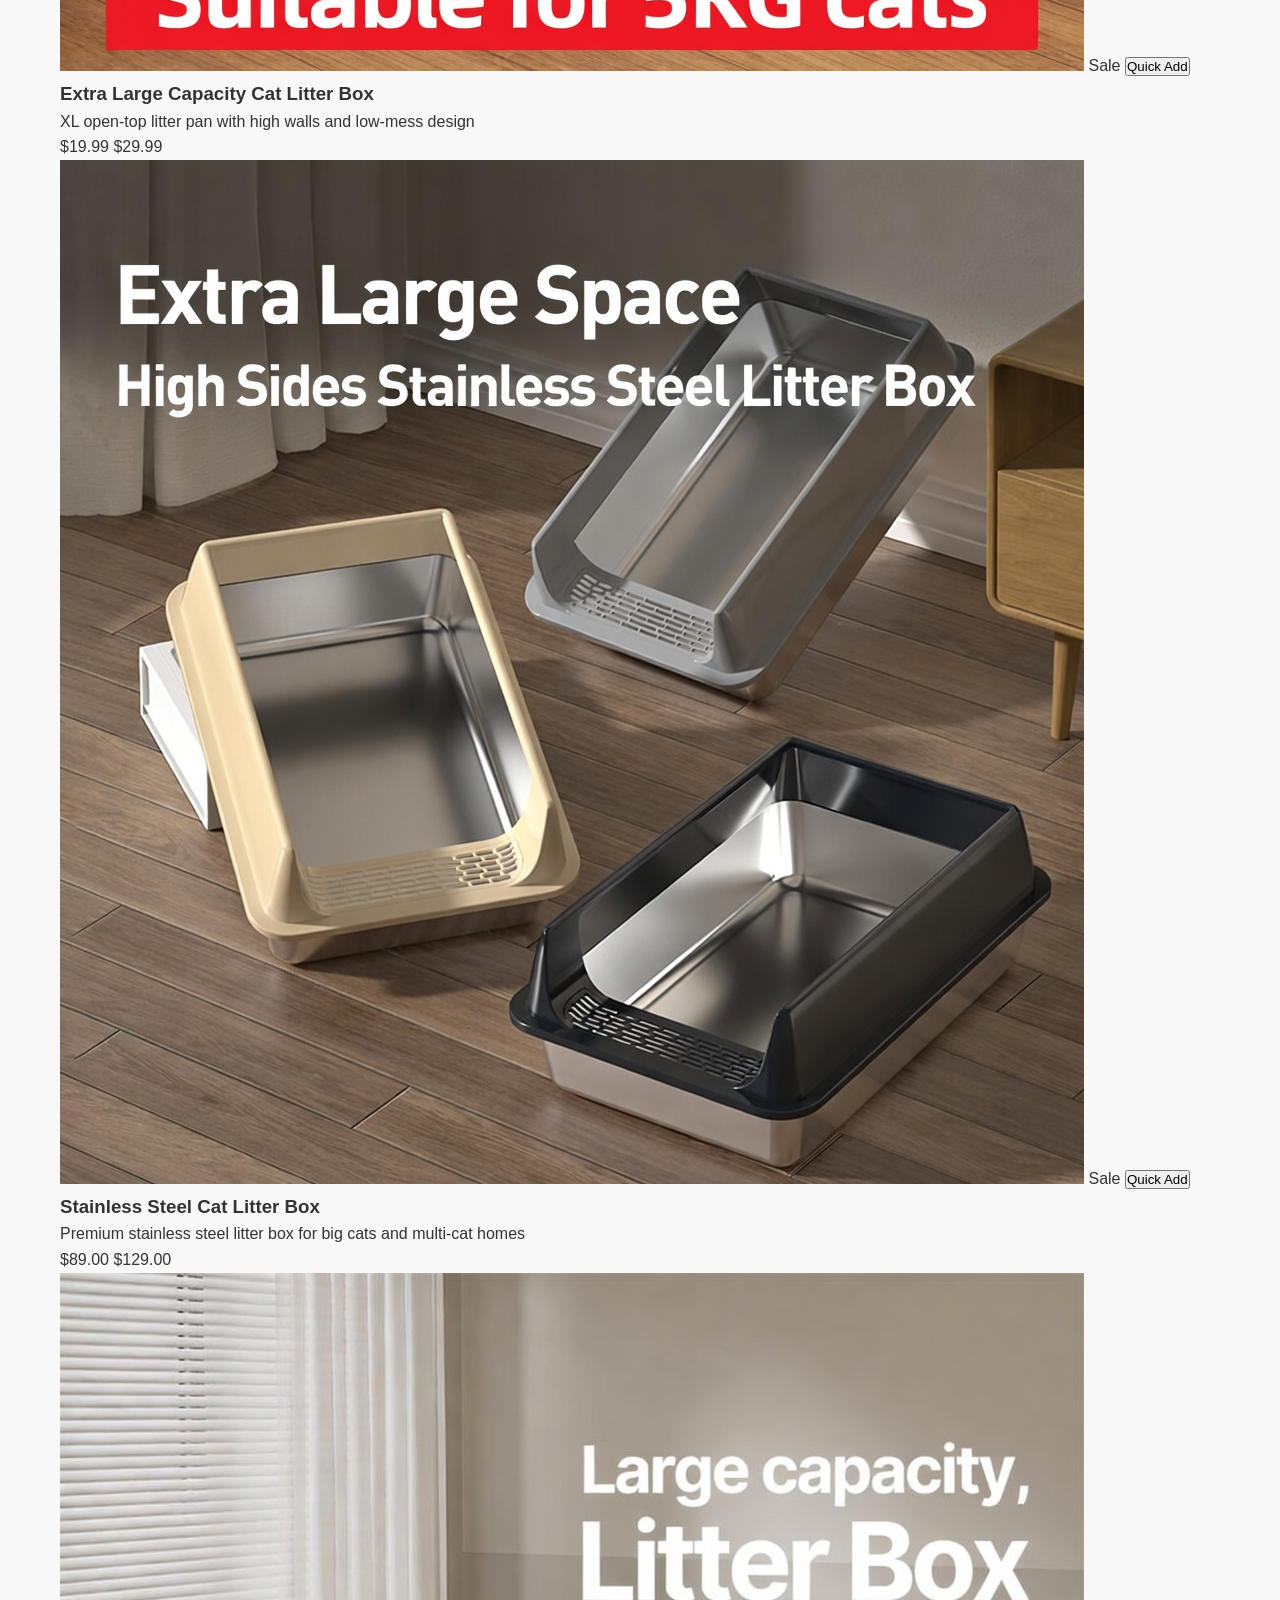
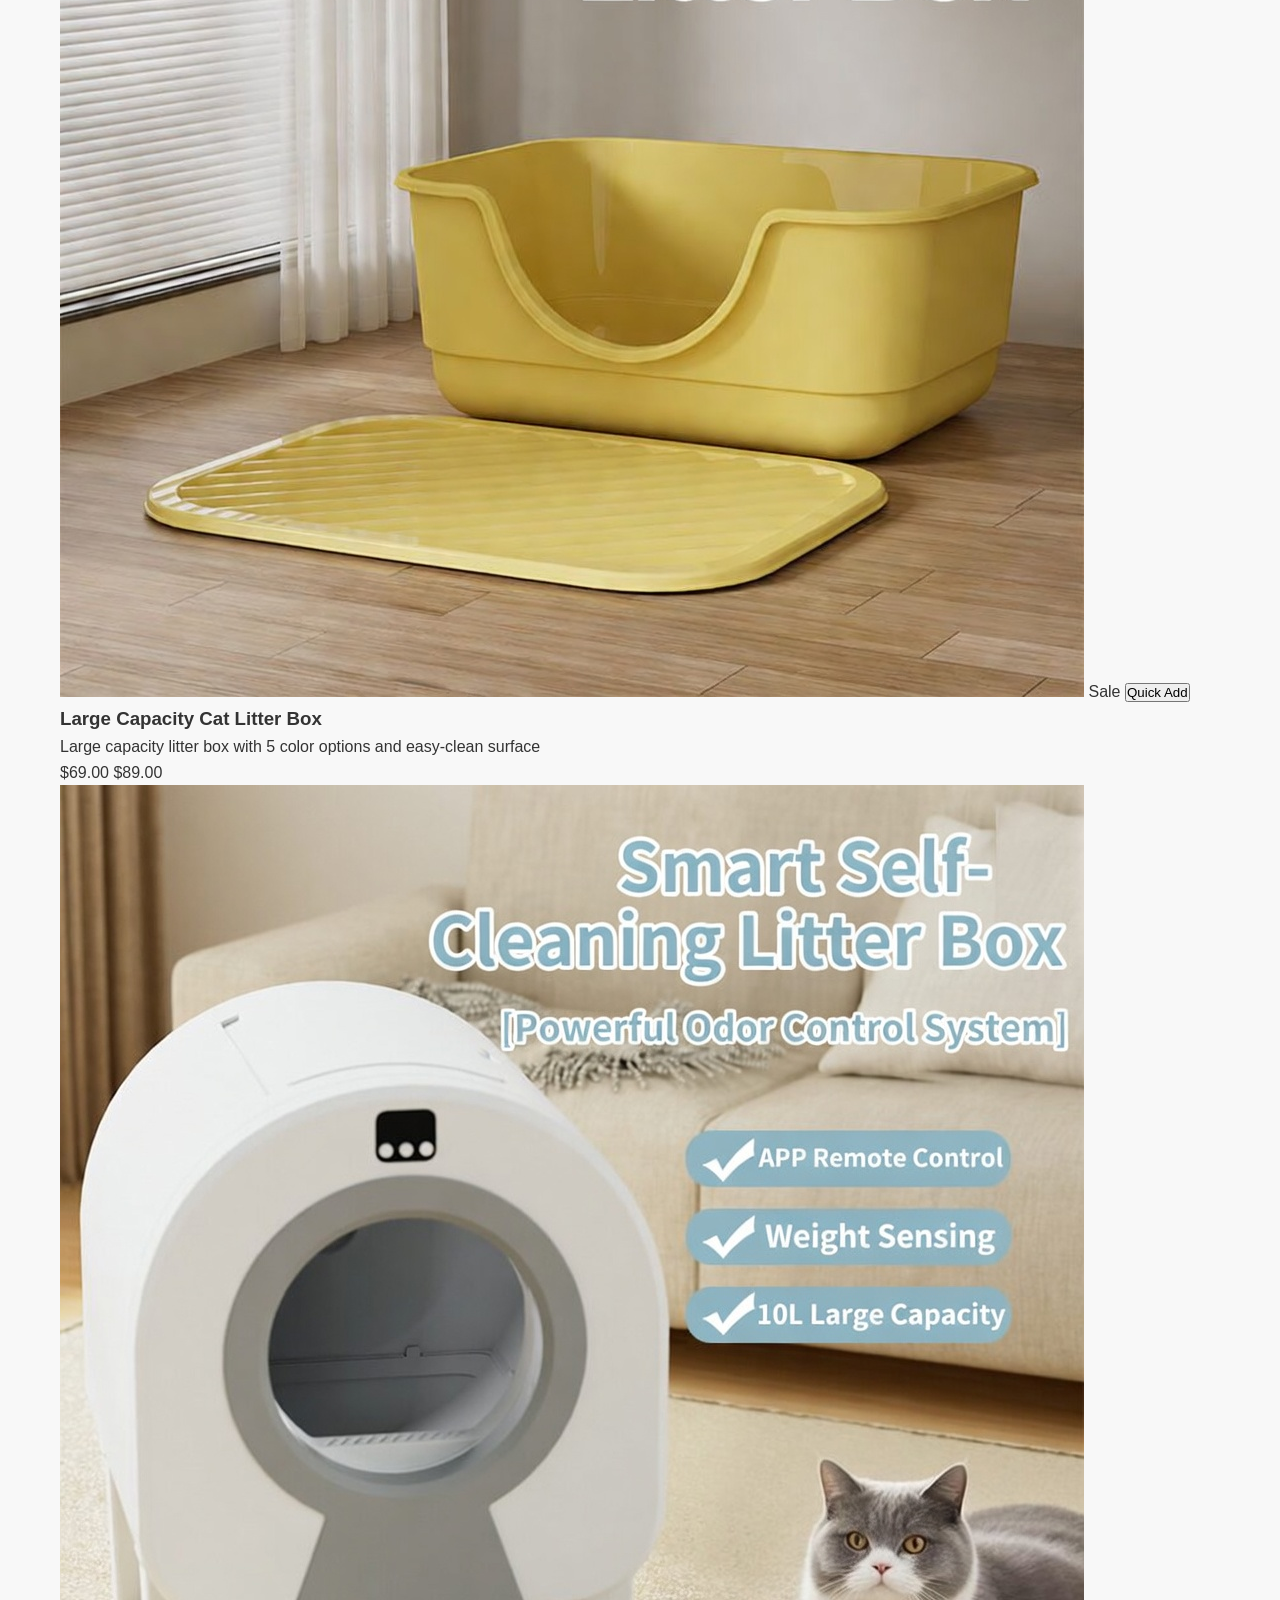
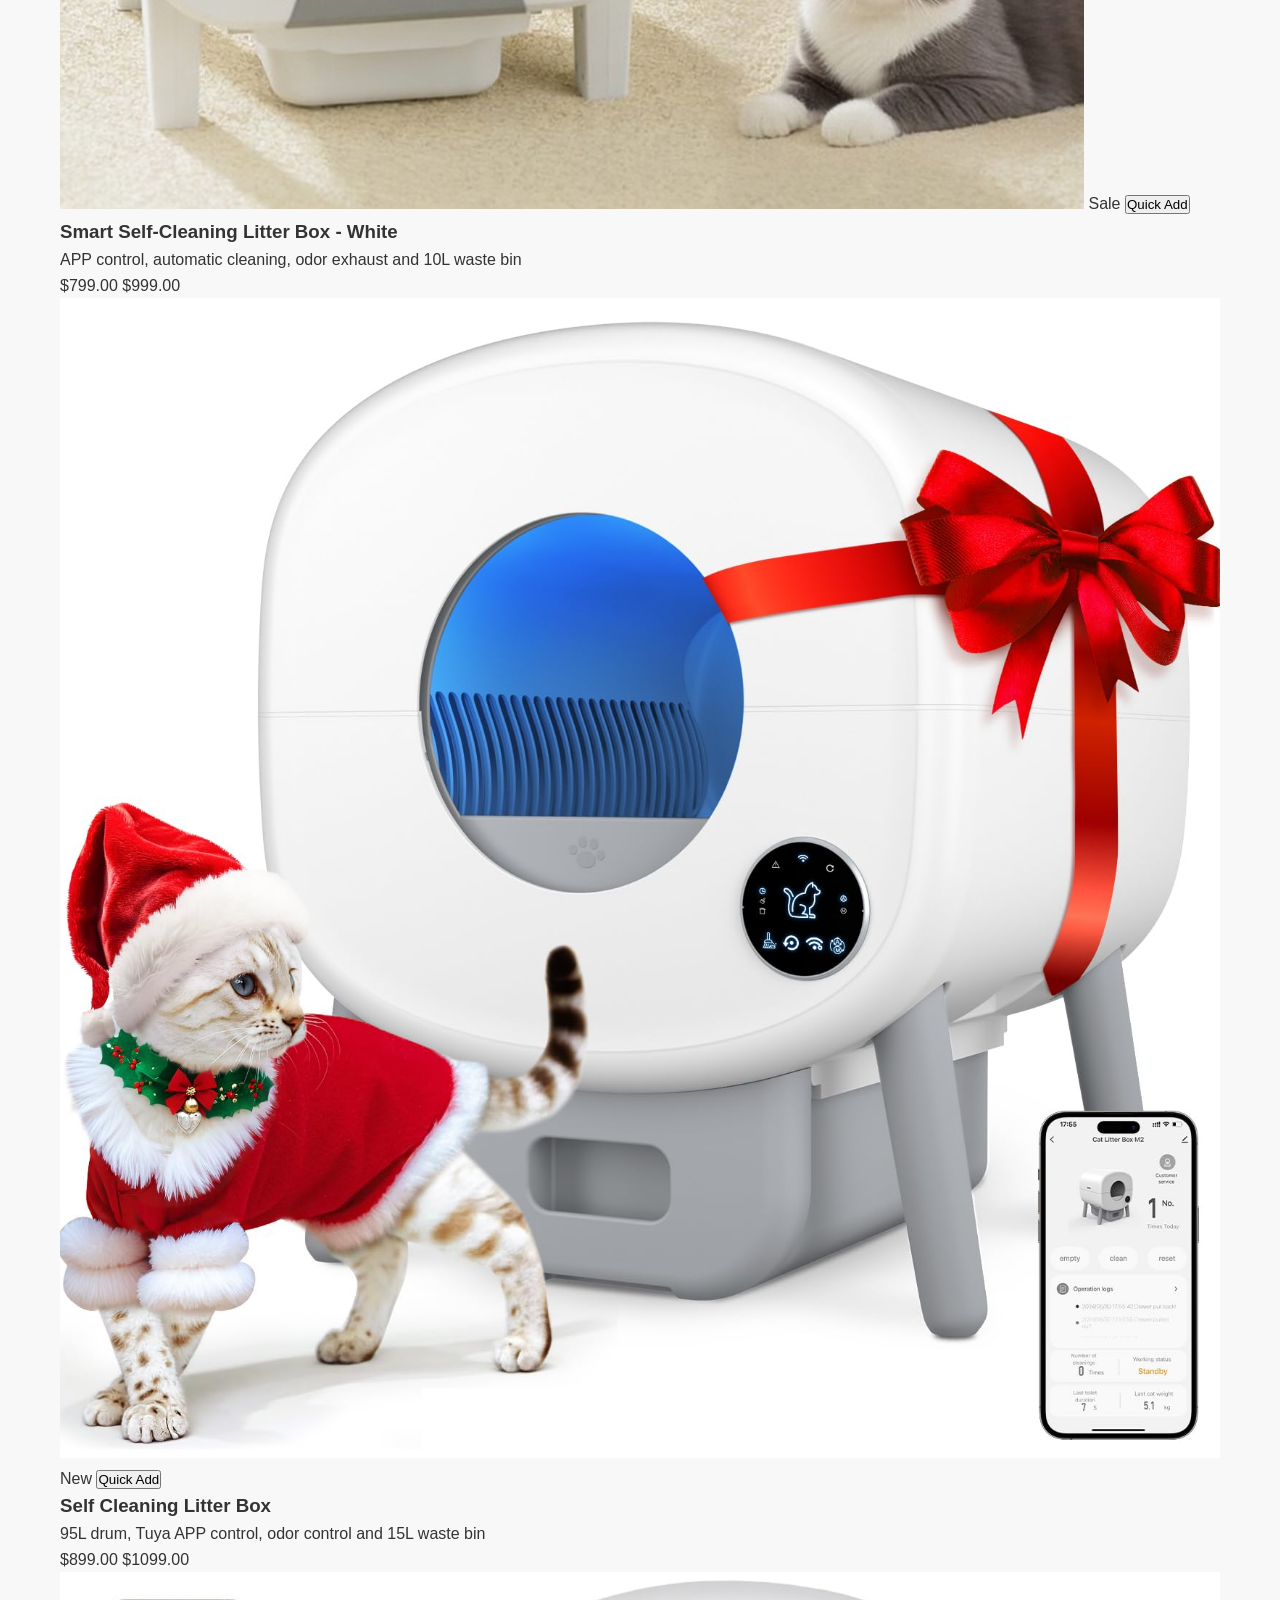
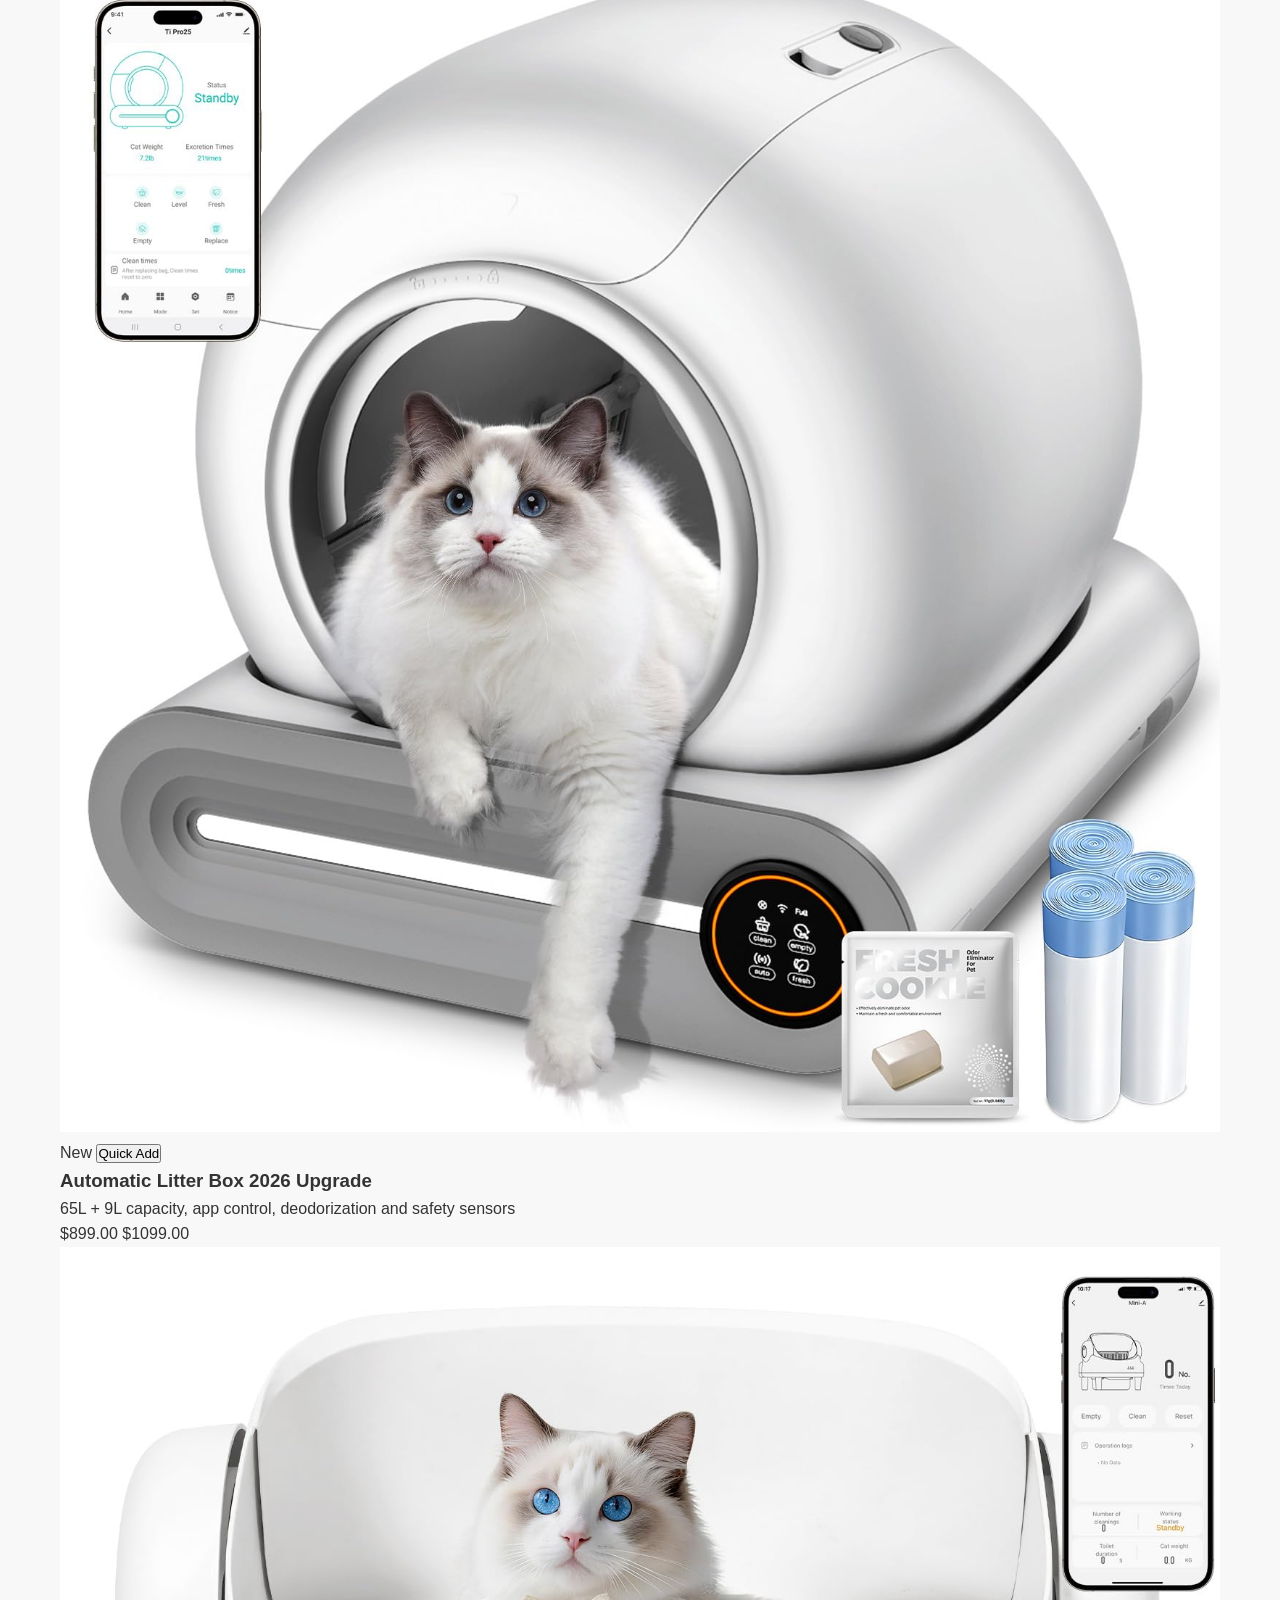
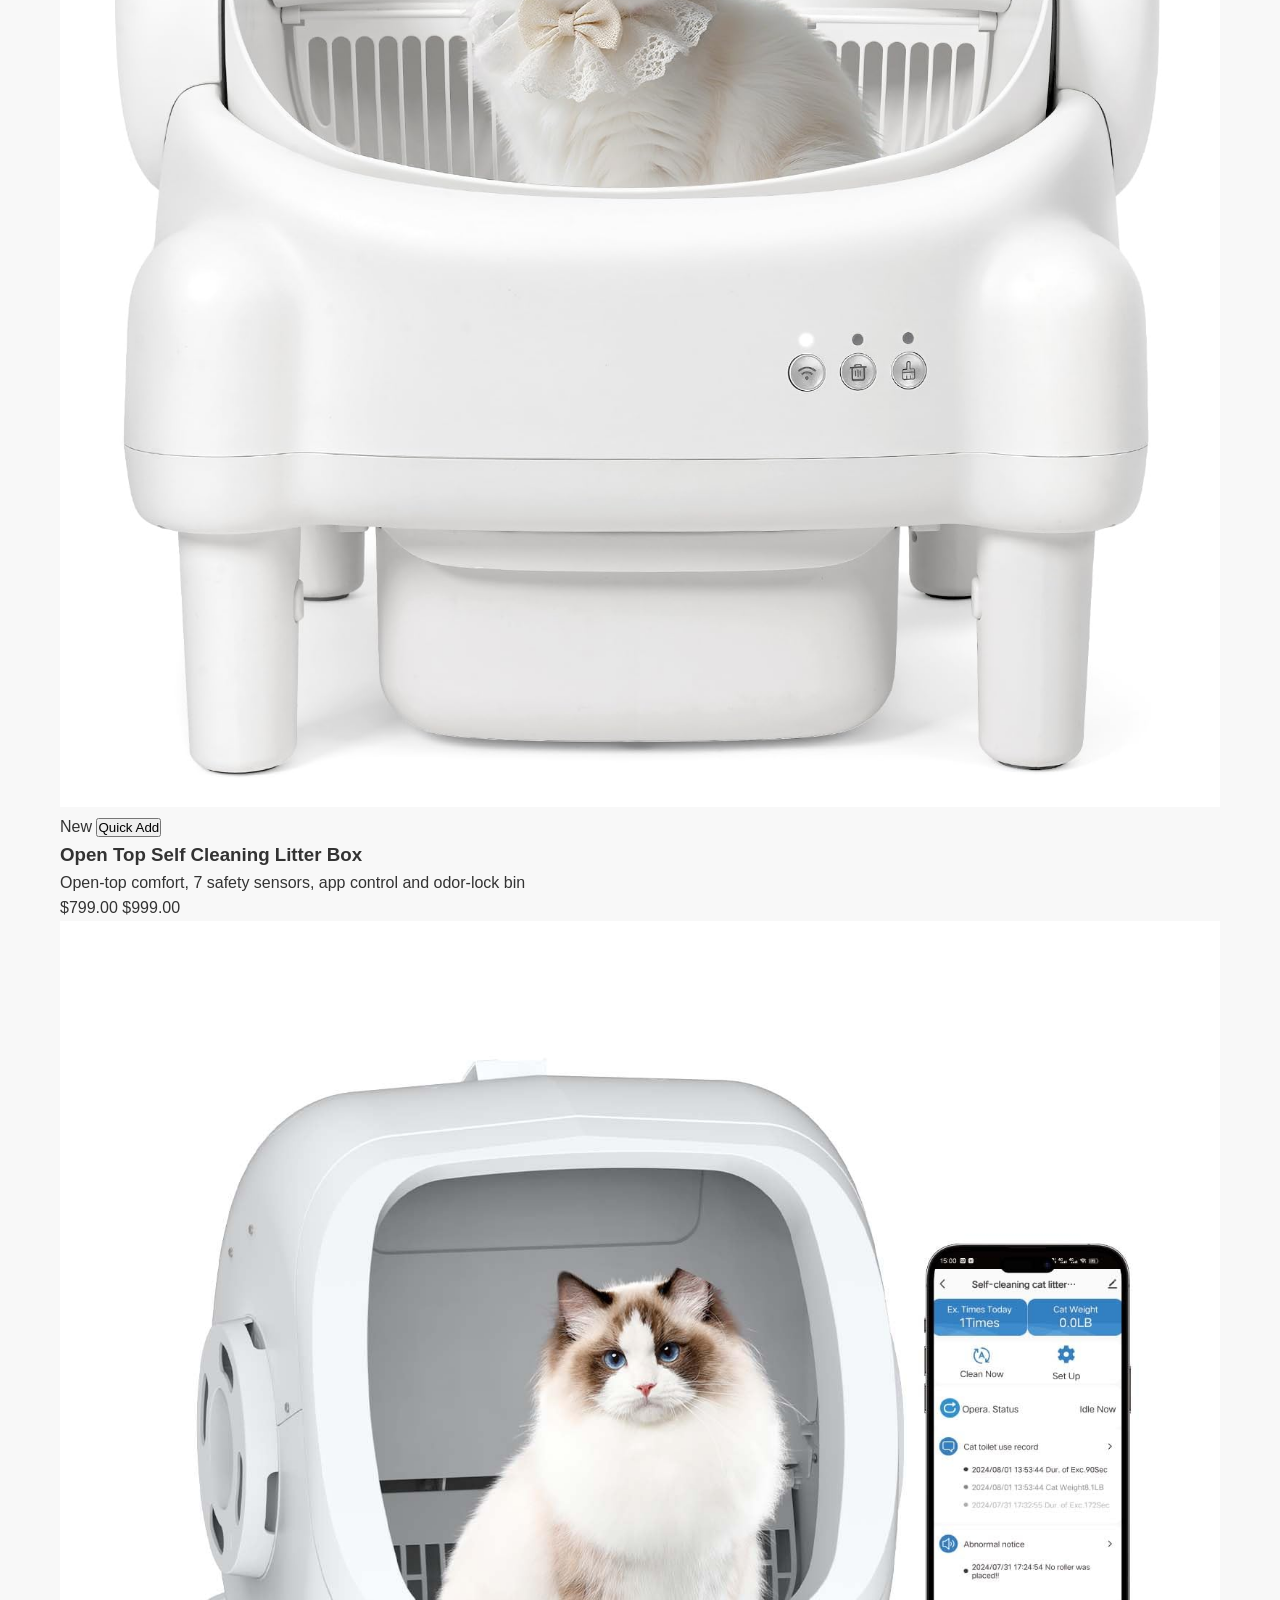
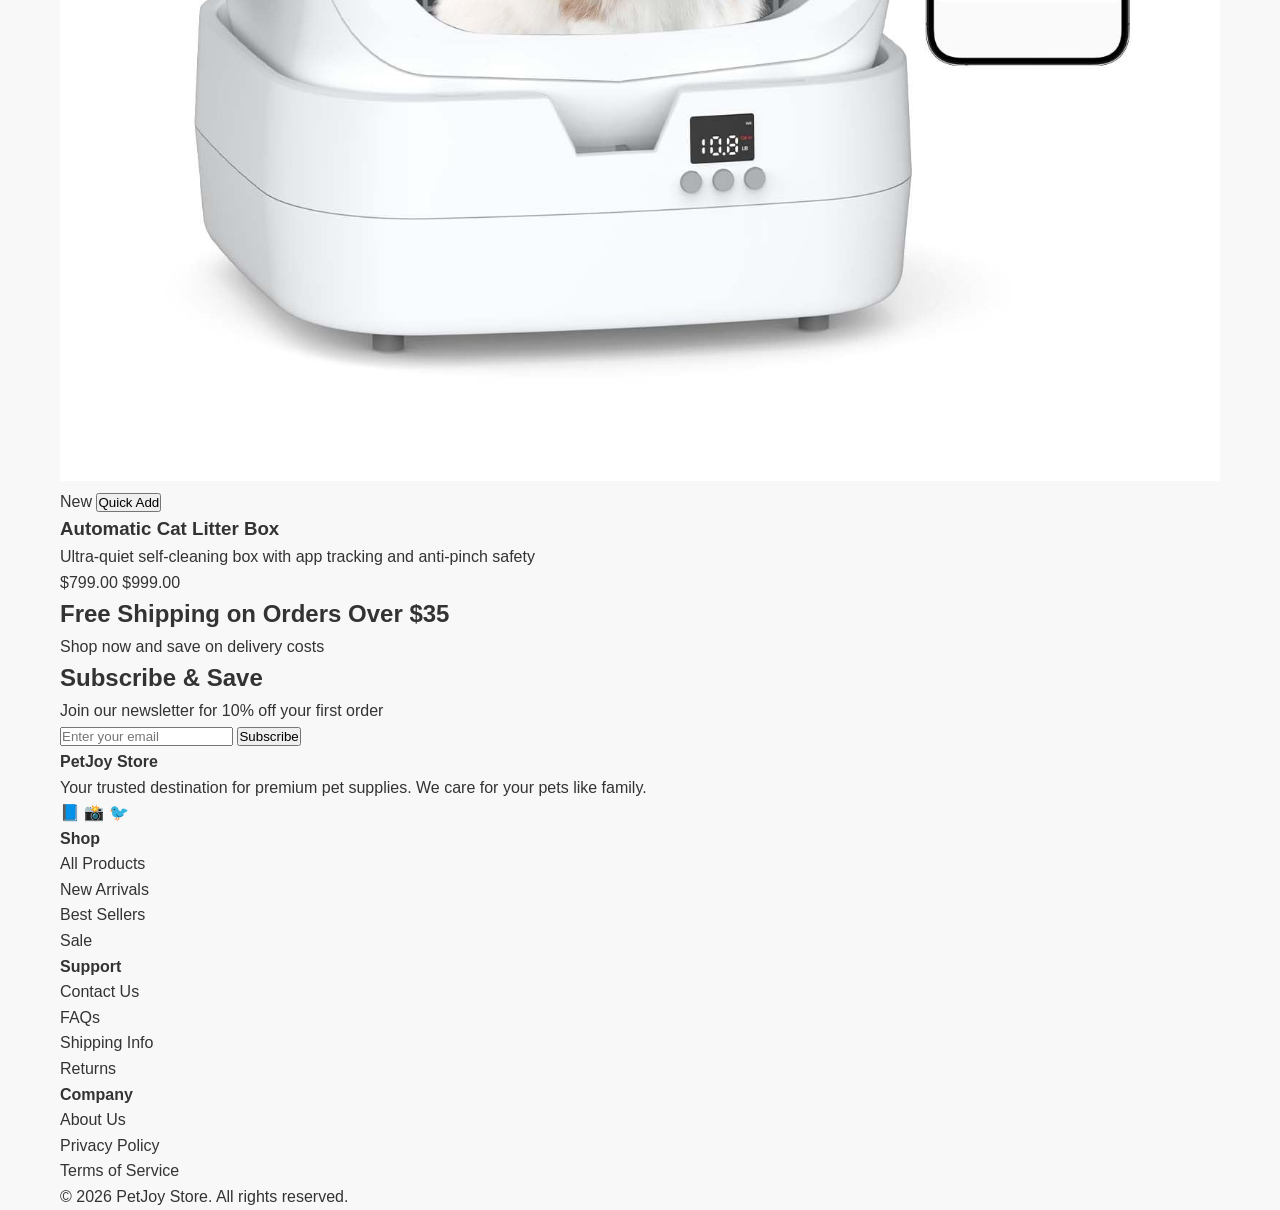
==== commit f2551b82: "Add medium cat smart litter box product" ====
--- a/index.html
+++ b/index.html
@@ -197,6 +197,23 @@
                         </div>
                     </div>
                 </a>
+
+                <!-- Product 8 -->
+                <a href="product.html?id=8" class="product-card">
+                    <div class="product-image">
+                        <img src="images/litter-box-48.jpg" alt="Automatic Cat Litter Box Self Cleaning - APP Control and Weight Monitoring - Ultra-Quiet, Suitable for Medium Cats and Kittens, Safe Anti-Pinch Litter Box (Assembly Required) - White">
+                        <span class="product-badge sale">New</span>
+                        <button class="product-quick-add" onclick="event.preventDefault(); addToCart('8', 'Automatic Cat Litter Box Self Cleaning - APP Control and Weight Monitoring - Ultra-Quiet, Suitable for Medium Cats and Kittens, Safe Anti-Pinch Litter Box (Assembly Required) - White', 799.00, 'images/litter-box-48.jpg', '', 1)">Quick Add</button>
+                    </div>
+                    <div class="product-info">
+                        <h3>Automatic Cat Litter Box</h3>
+                        <p class="product-desc">Ultra-quiet self-cleaning box with app tracking and anti-pinch safety</p>
+                        <div class="product-price">
+                            <span class="price">$799.00</span>
+                            <span class="original-price">$999.00</span>
+                        </div>
+                    </div>
+                </a>
             </div>
         </div>
     </section>
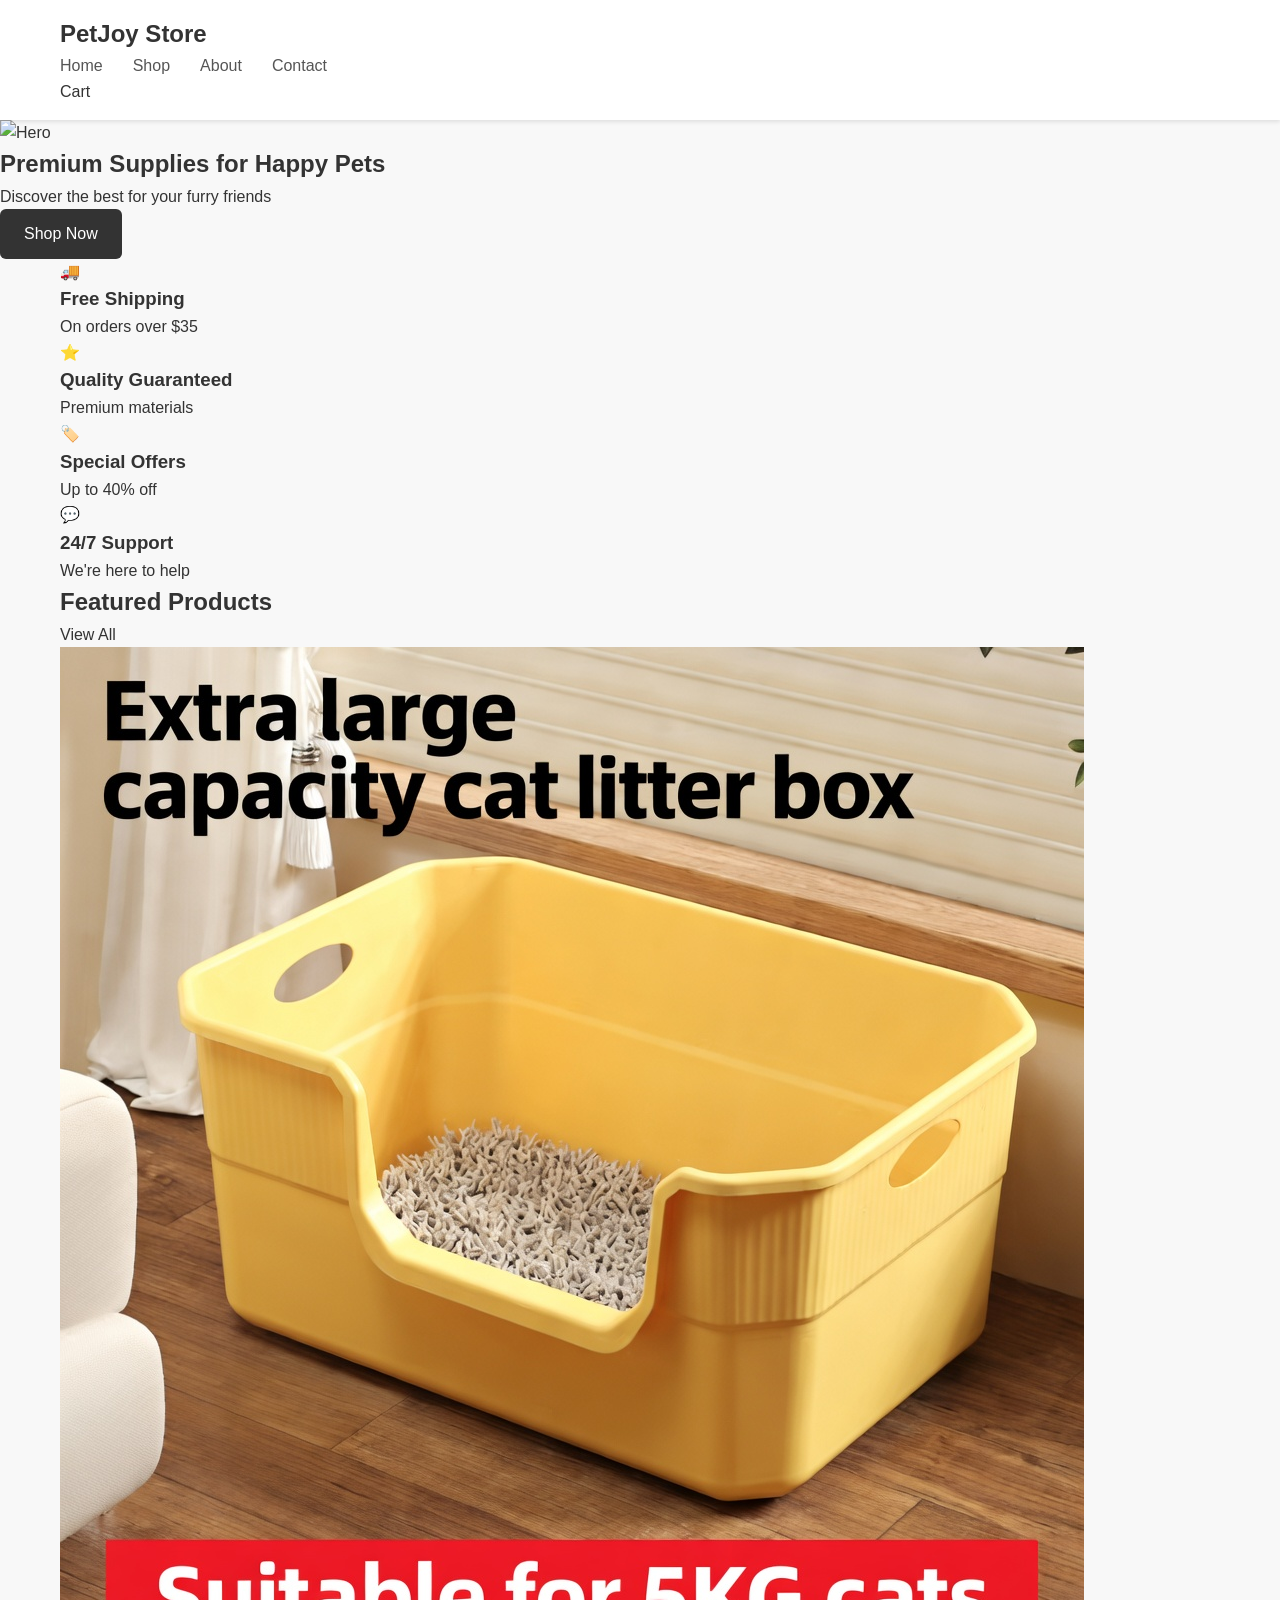
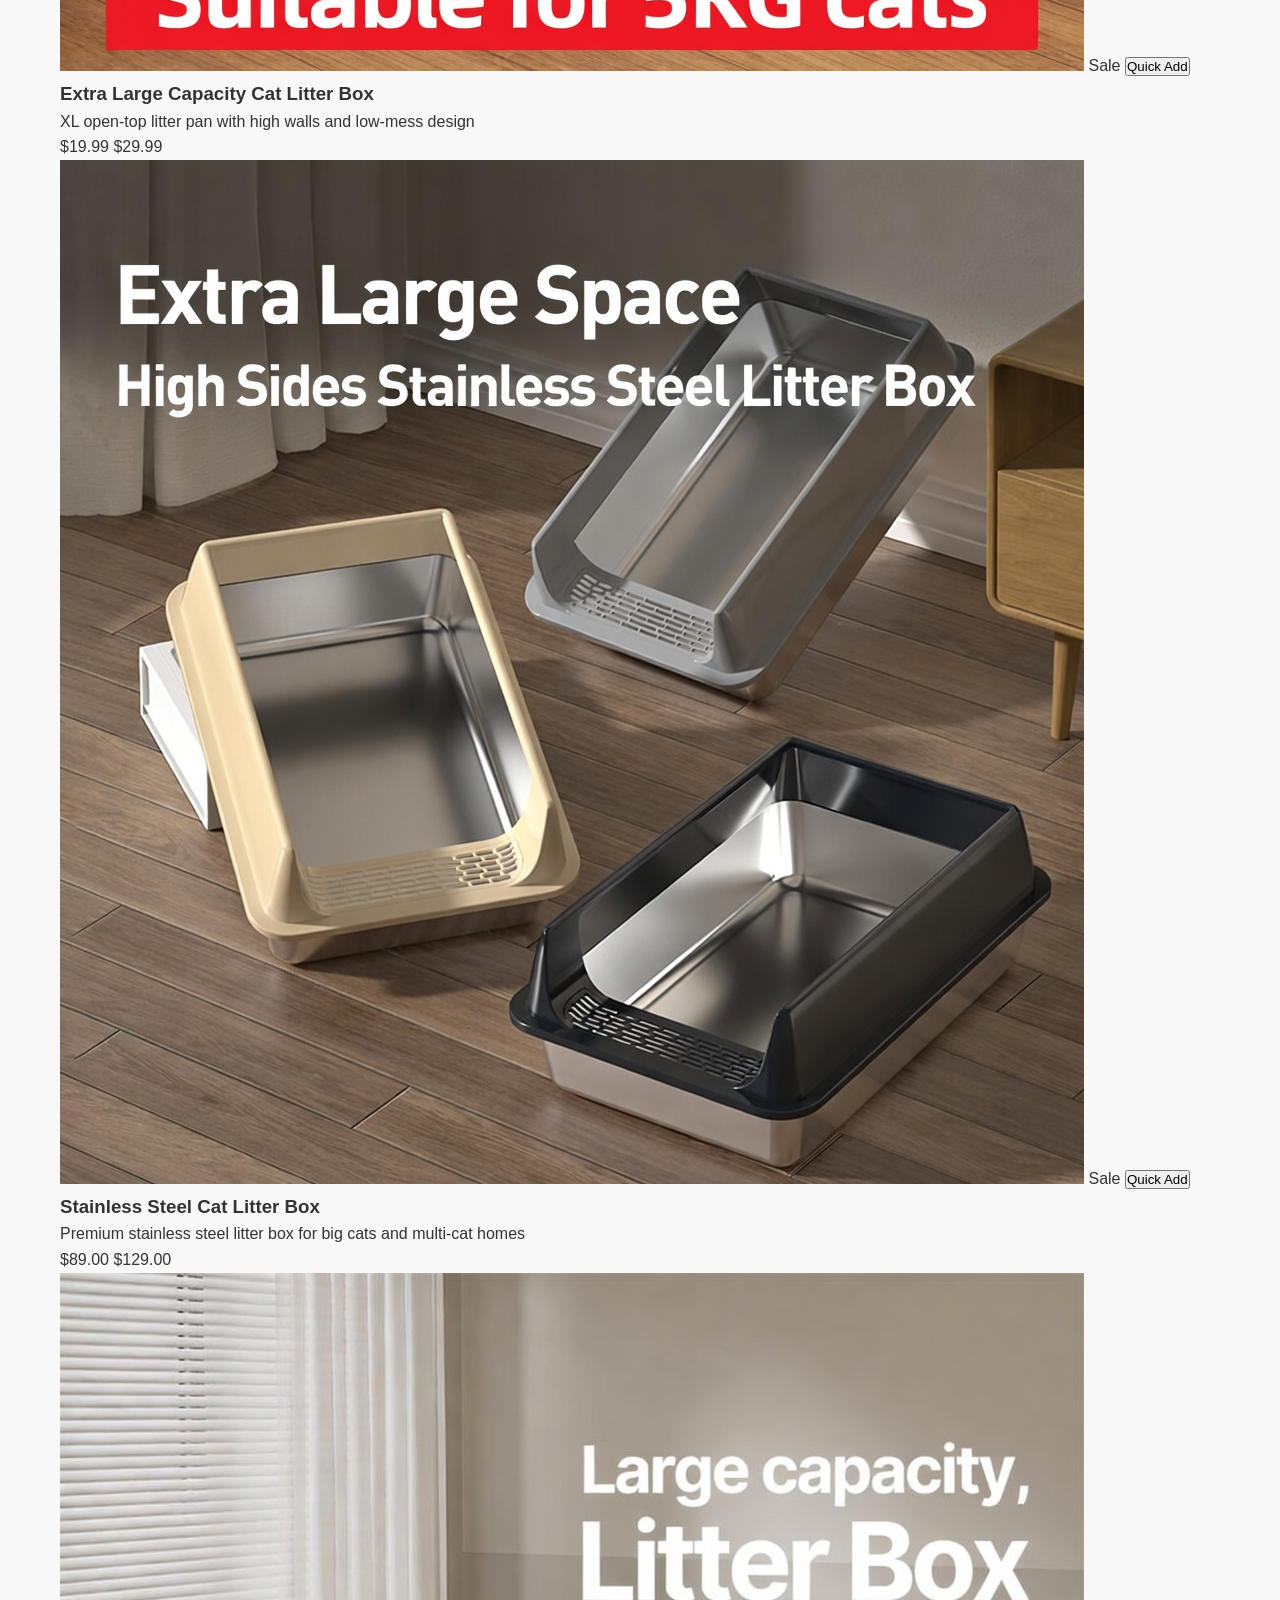
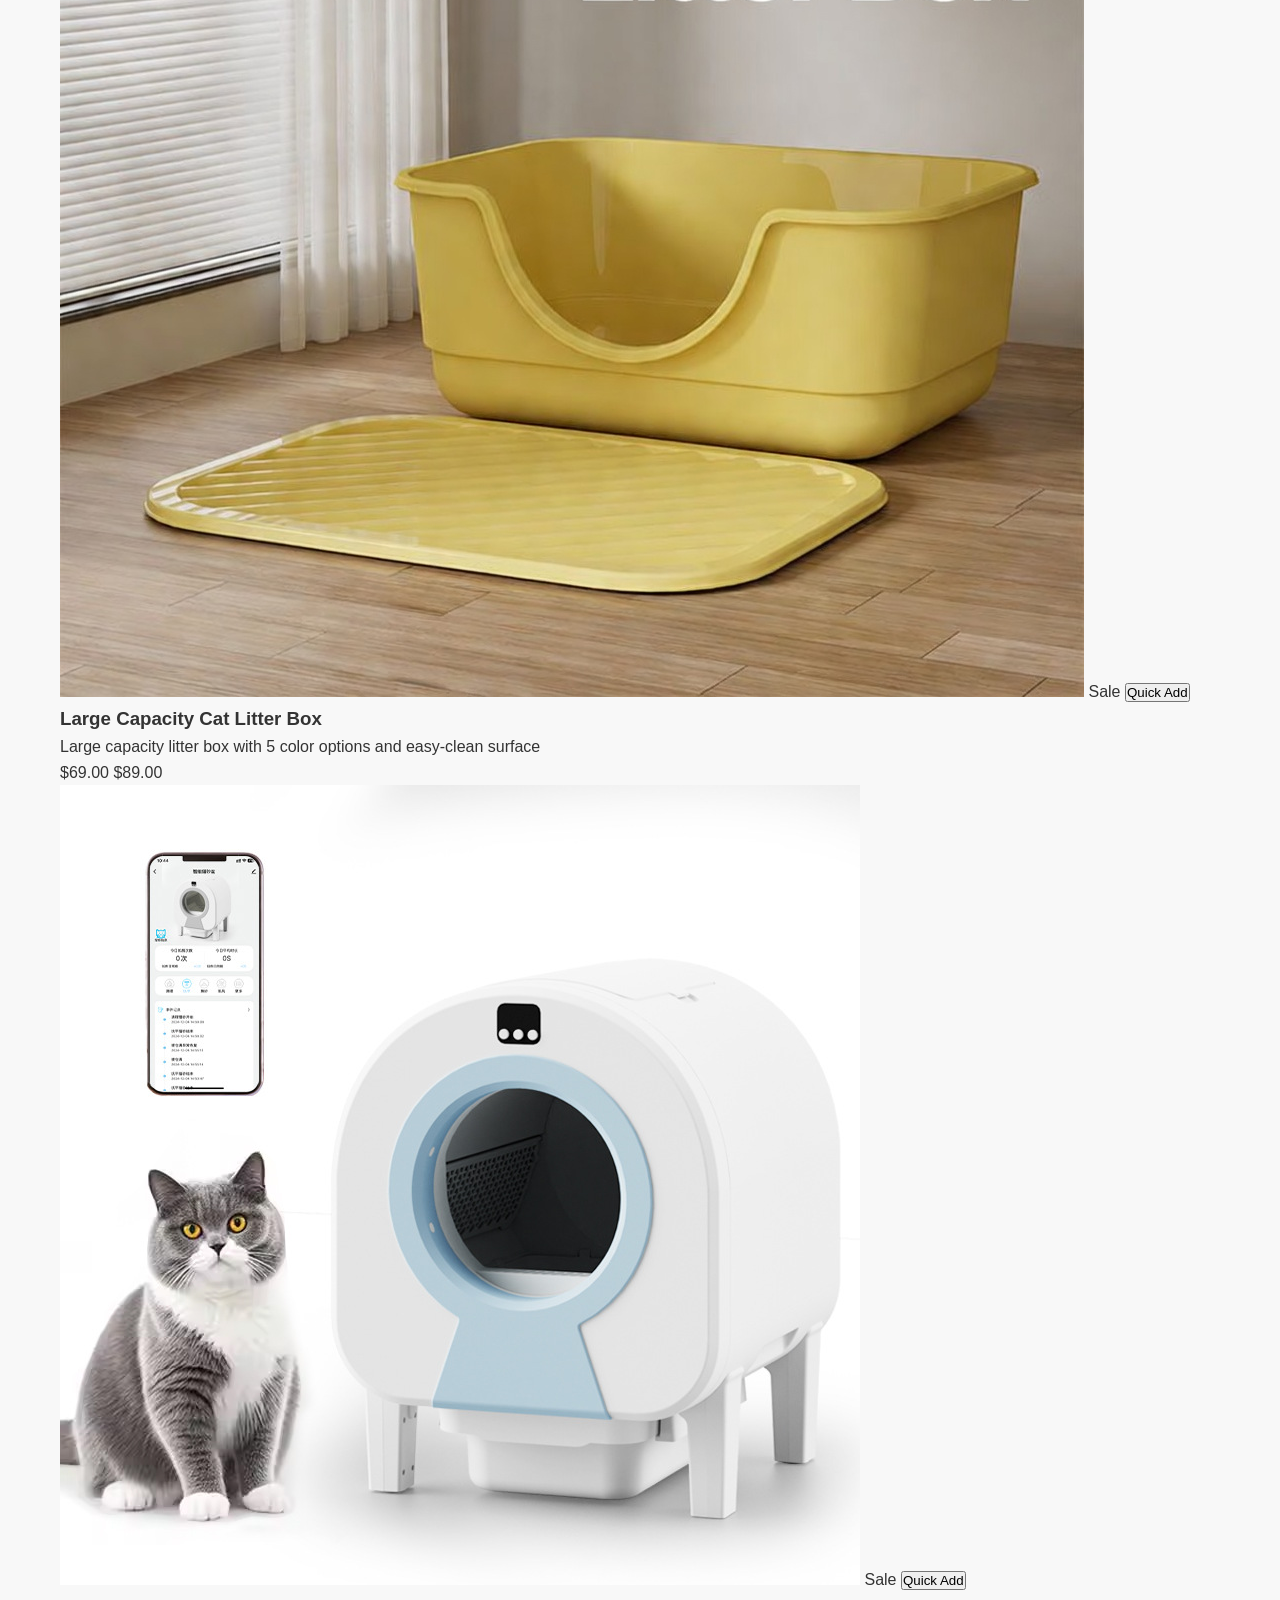
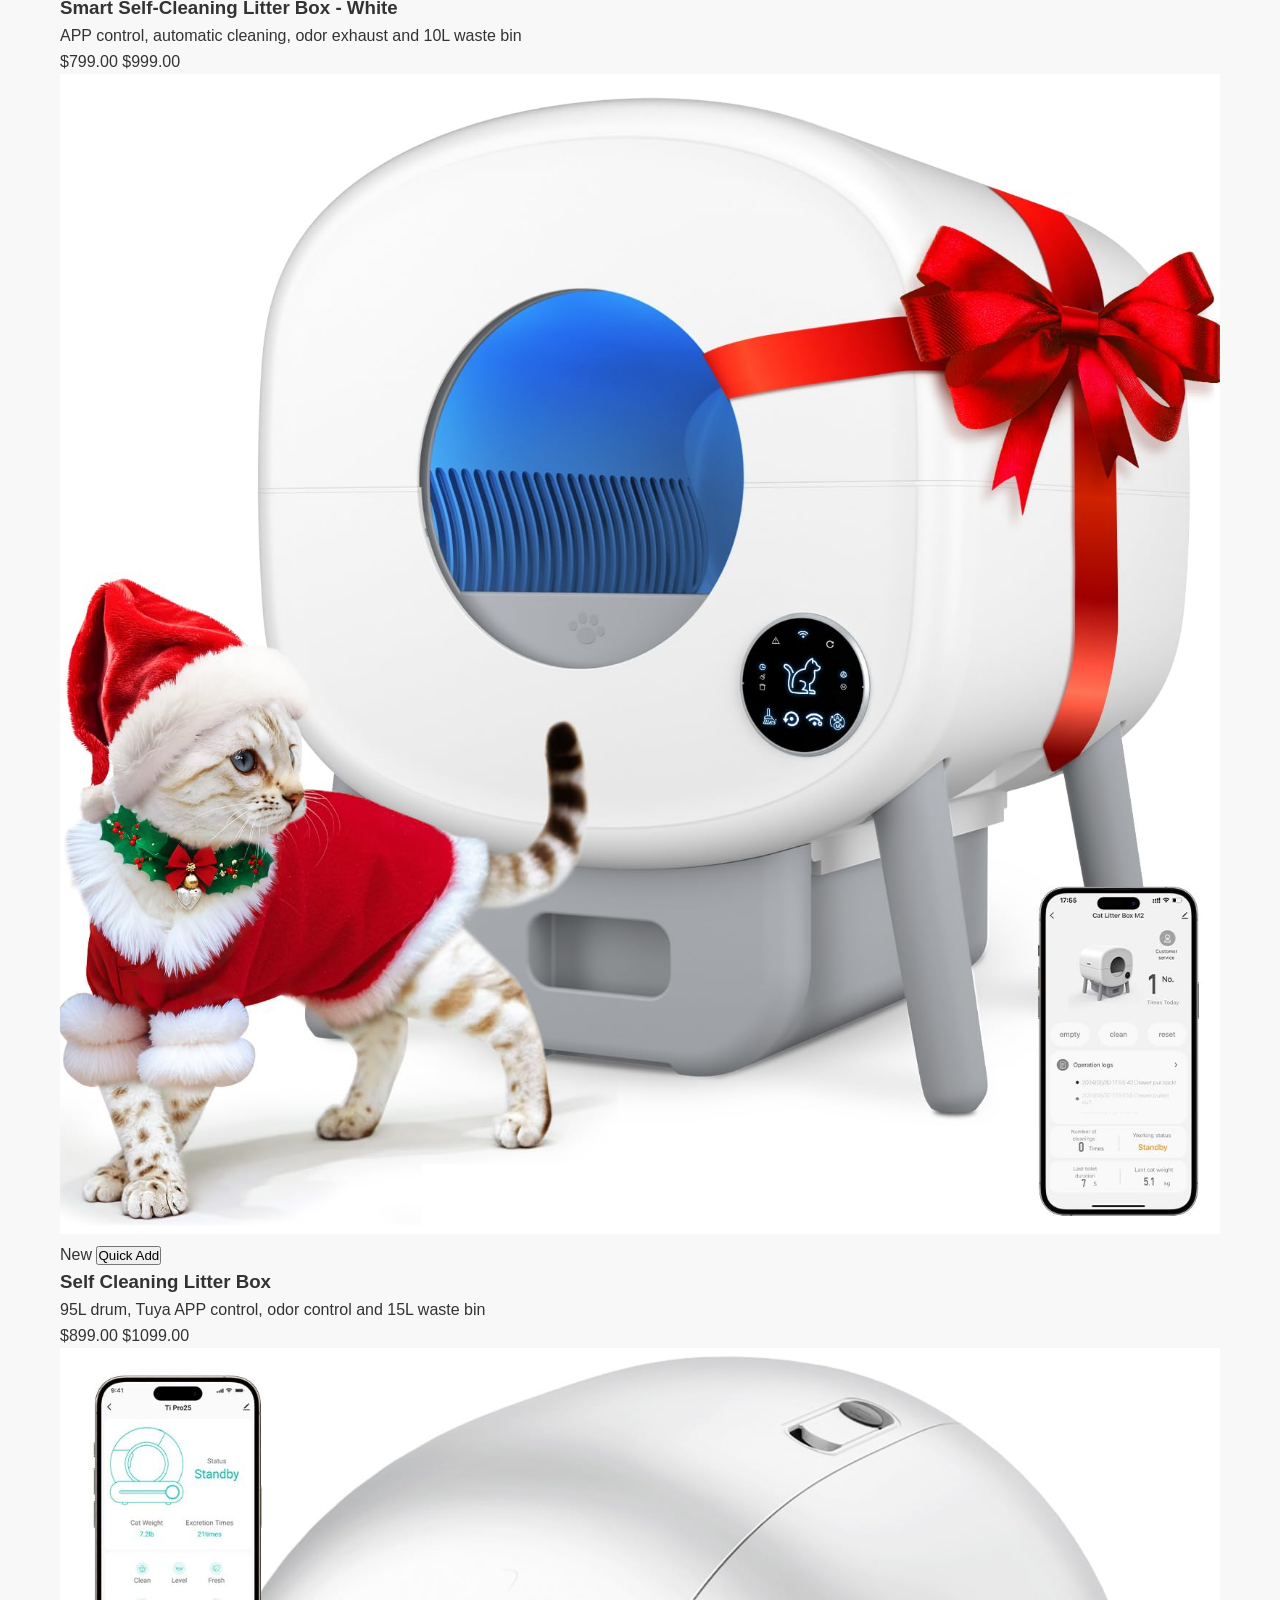
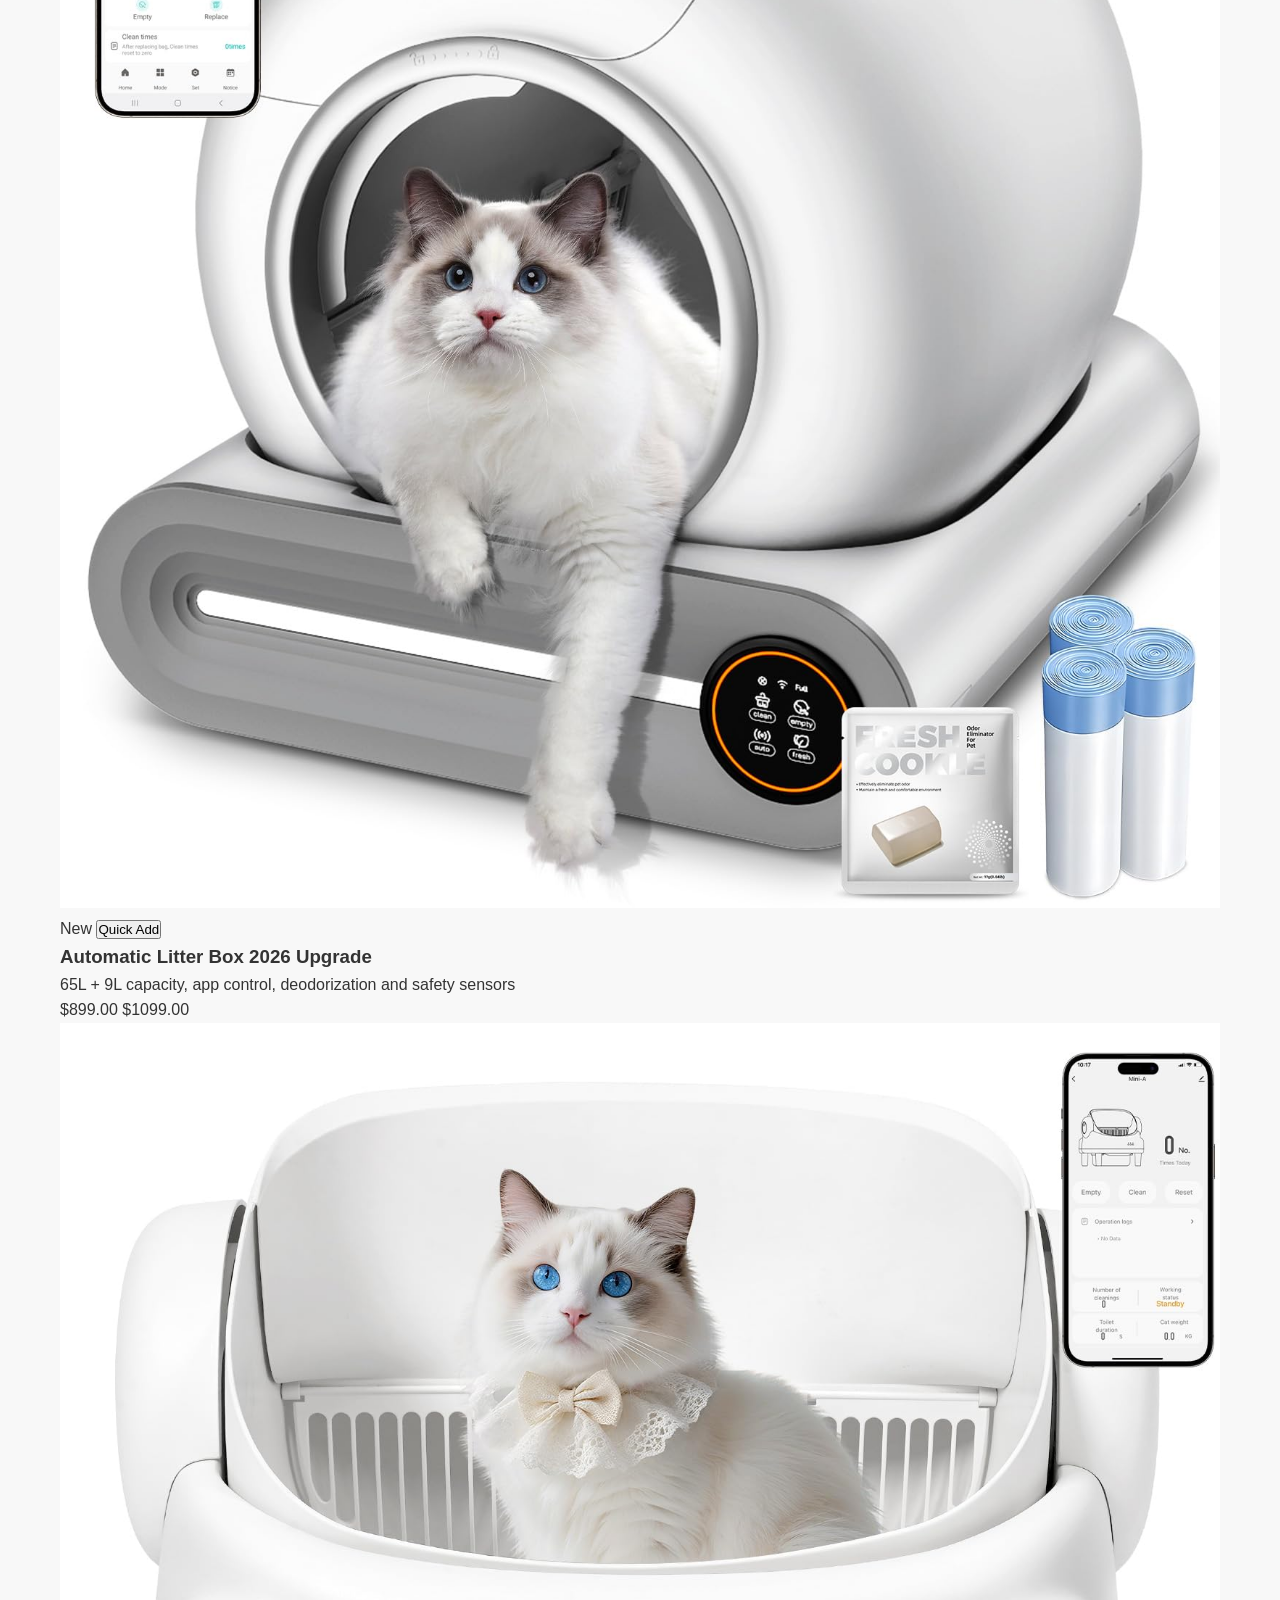
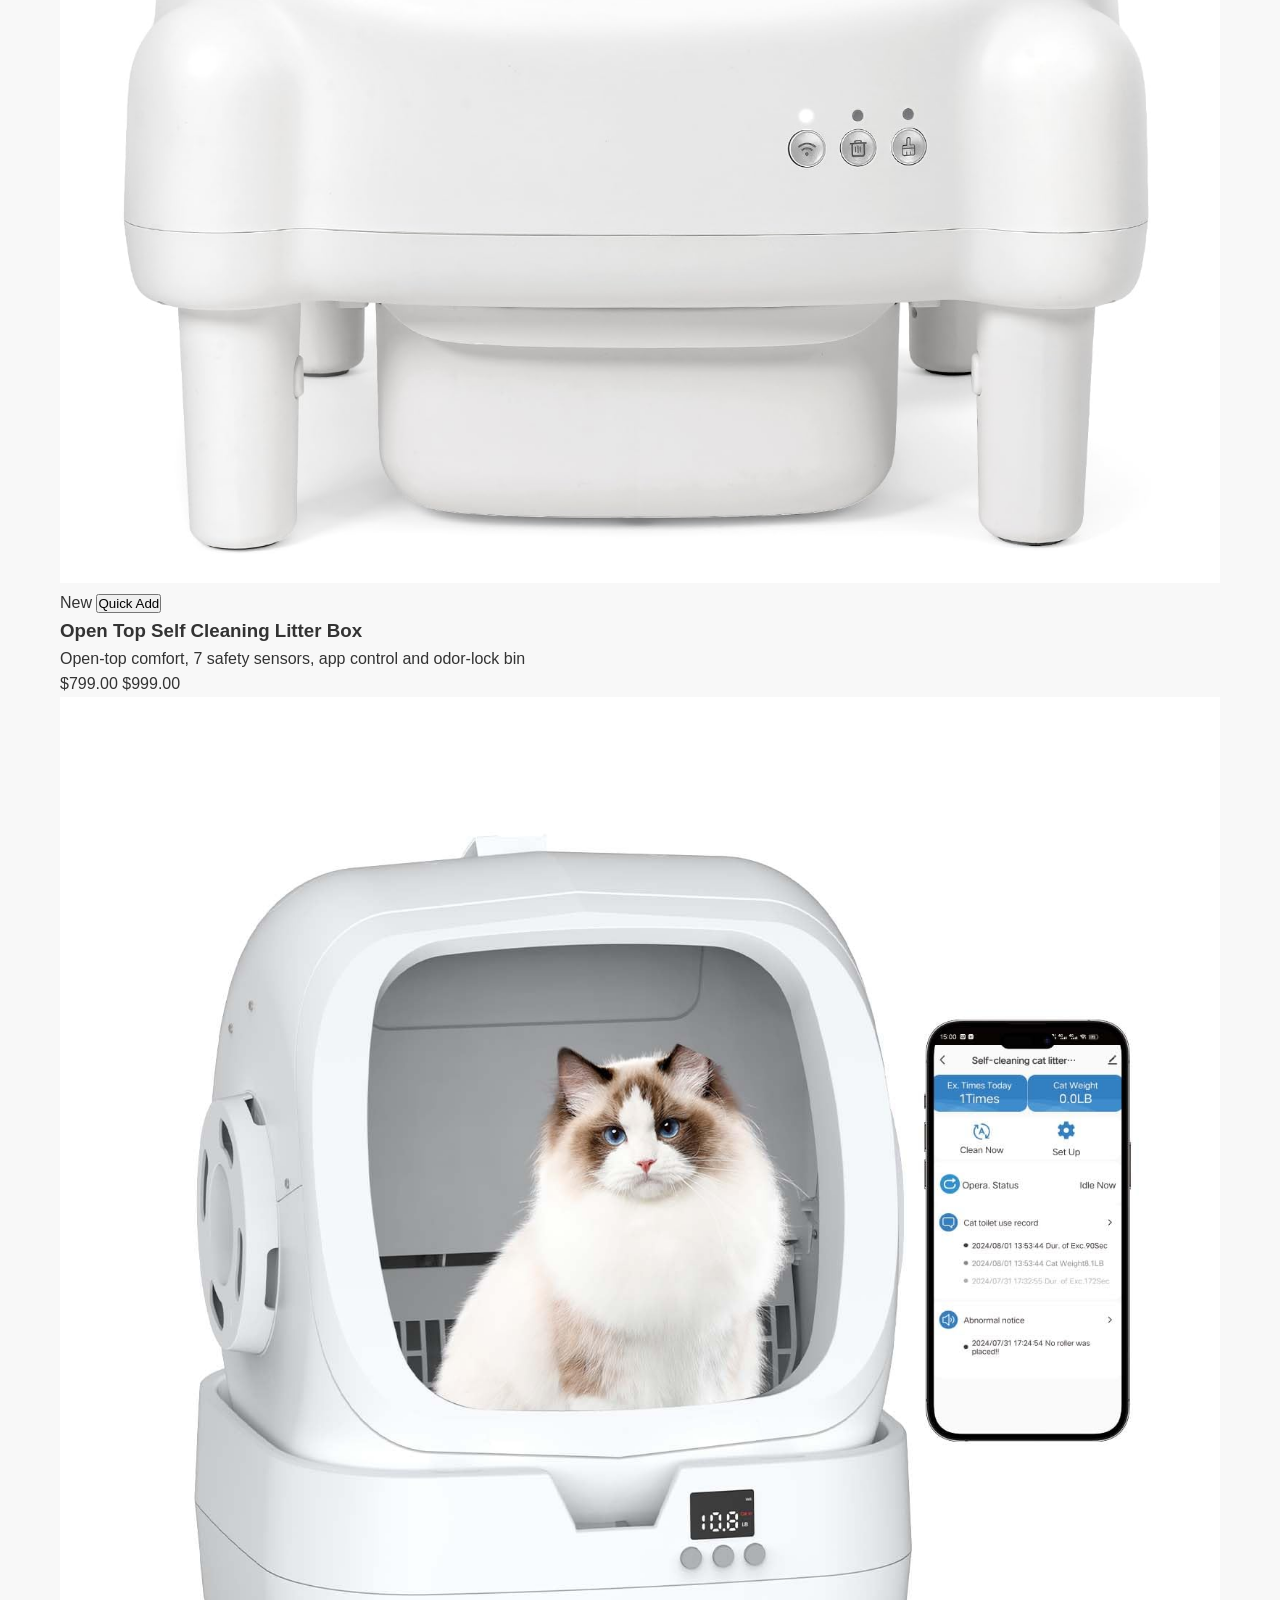
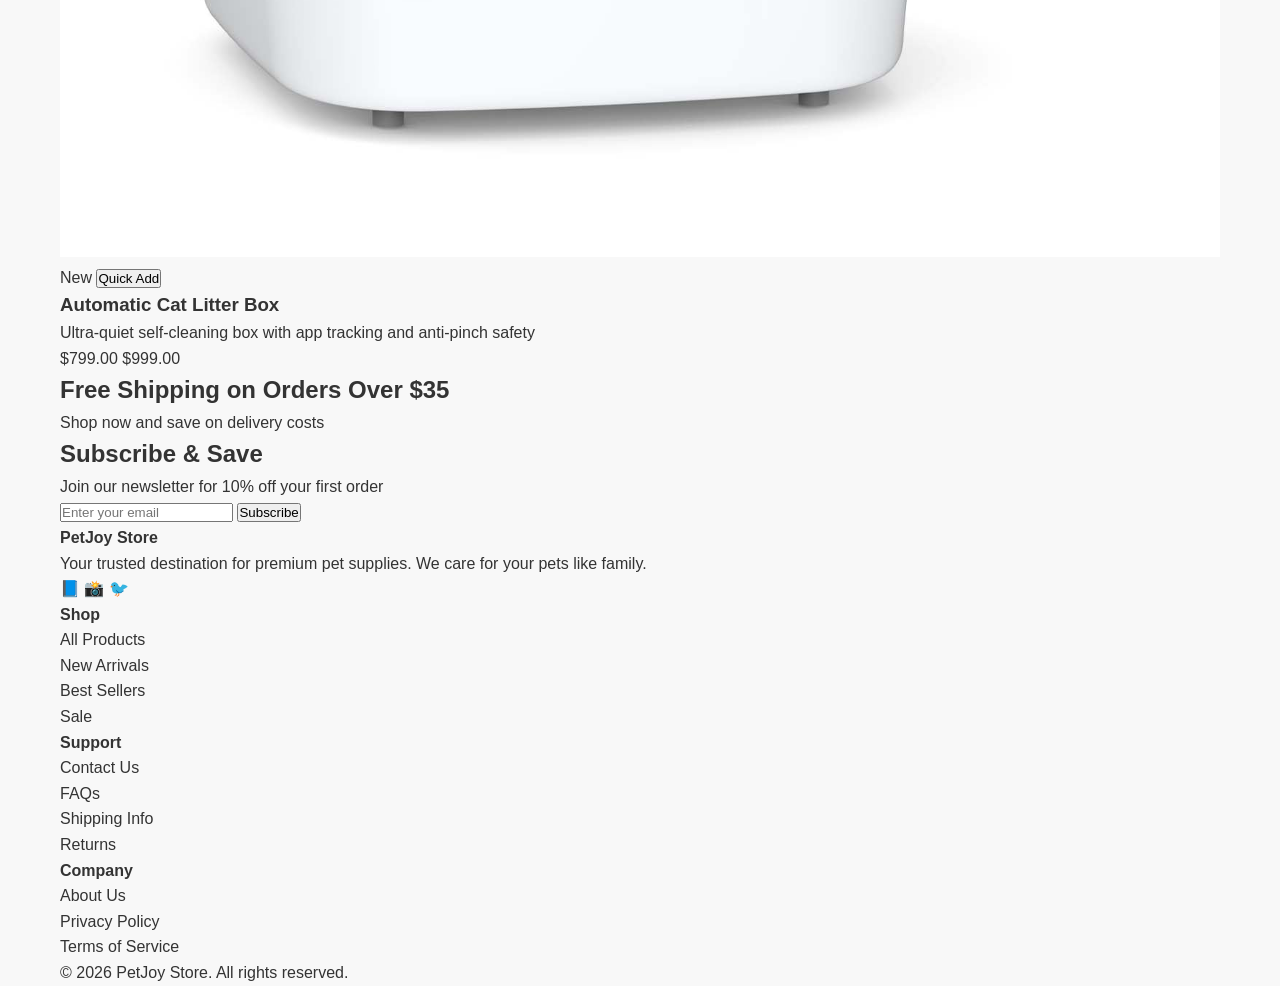
==== commit d1180357: "Promote id4 fifth image to primary" ====
--- a/index.html
+++ b/index.html
@@ -133,10 +133,10 @@
                 <!-- 产品4 -->
                 <a href="product.html?id=4" class="product-card">
                     <div class="product-image">
-                        <img src="images/litter-box-21.jpg" alt="Smart Self-Cleaning Litter Box with APP Control, Odor Exhaust System & 10L Waste Bin - White">
+                        <img src="images/litter-box-25.jpg" alt="Smart Self-Cleaning Litter Box with APP Control, Odor Exhaust System & 10L Waste Bin - White">
                         <span class="product-badge sale">Sale</span>
-                        <button class="product-quick-add" onclick="event.preventDefault(); addToCart('4', 'Smart Self-Cleaning Litter Box with APP Control, Odor Exhaust System & 10L Waste Bin - White', 799.00, 'images/litter-box-21.jpg', '', 1)">Quick Add</button>
-                    </div>
+                        <button class="product-quick-add" onclick="event.preventDefault(); addToCart('4', 'Smart Self-Cleaning Litter Box with APP Control, Odor Exhaust System & 10L Waste Bin - White', 799.00, 'images/litter-box-25.jpg', '', 1)">Quick Add</button>
+                    </div>
                     <div class="product-info">
                         <h3>Smart Self-Cleaning Litter Box - White</h3>
                         <p class="product-desc">APP control, automatic cleaning, odor exhaust and 10L waste bin</p>
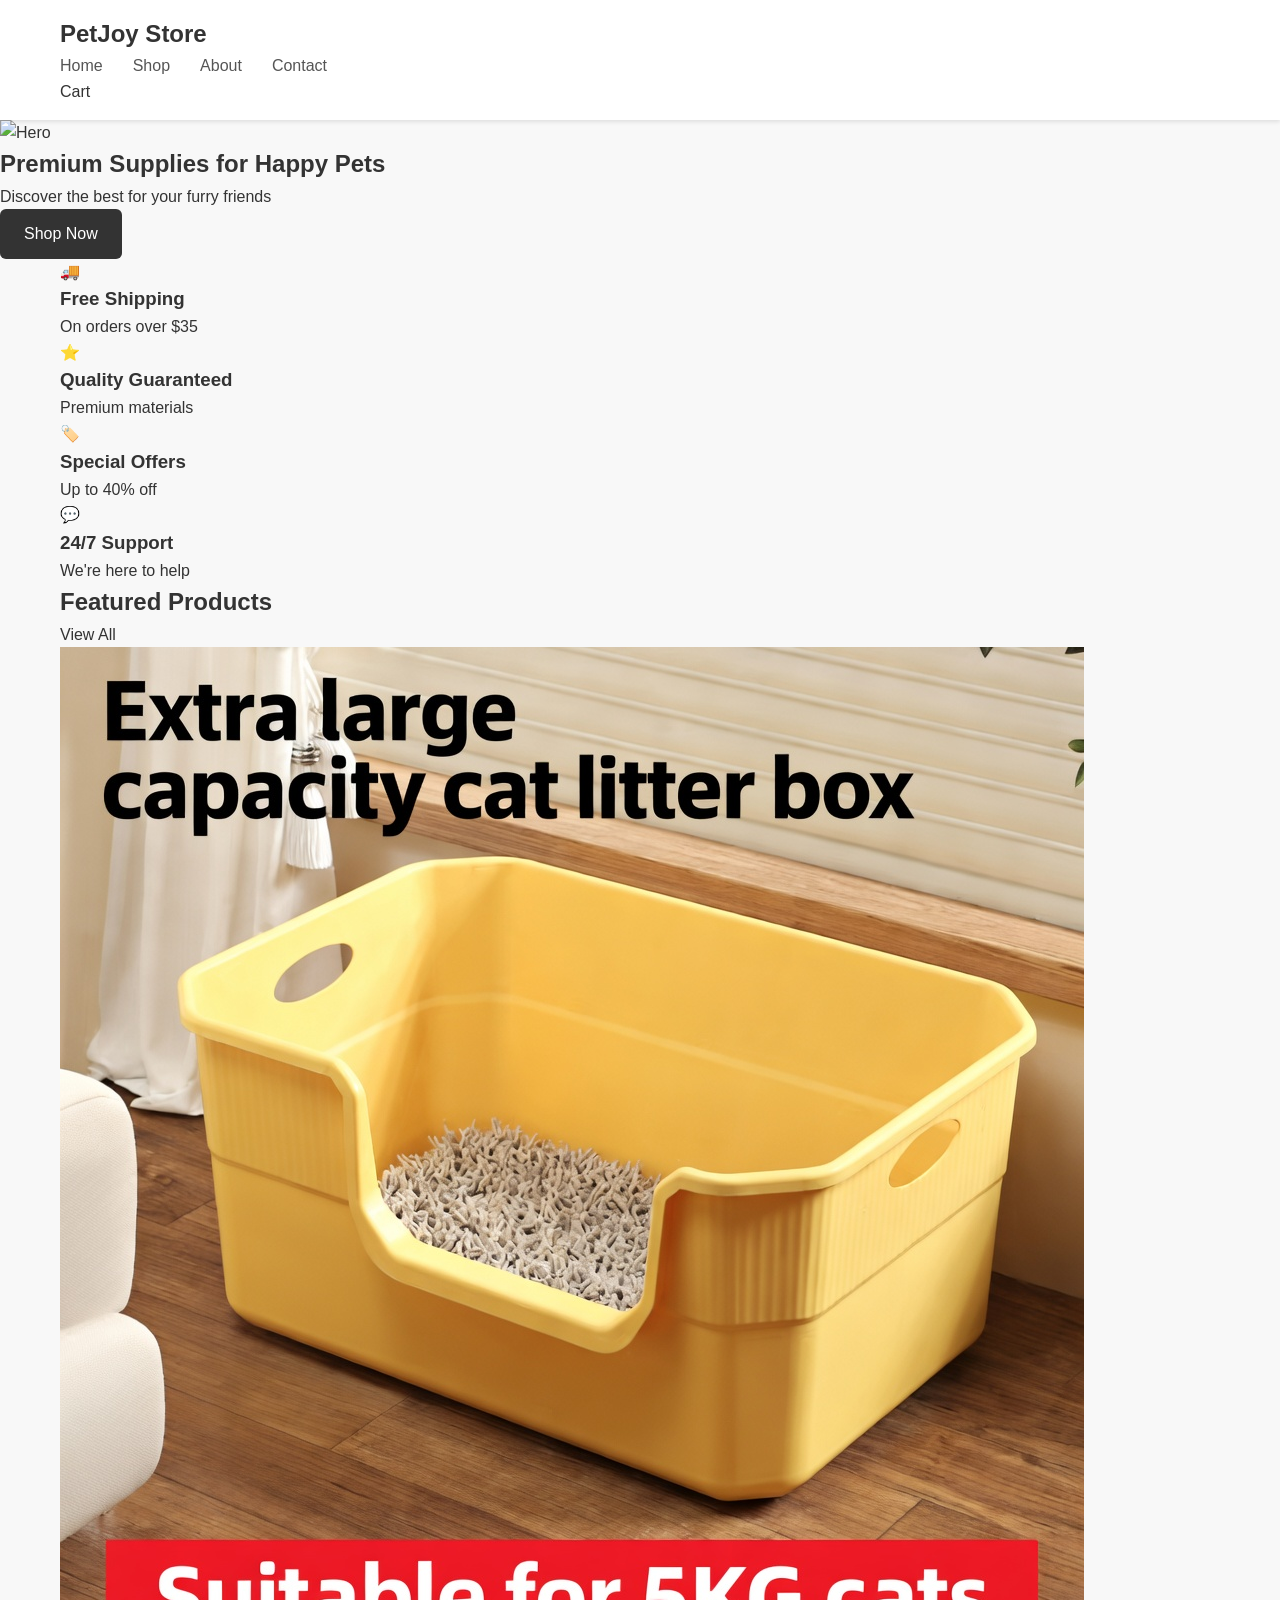
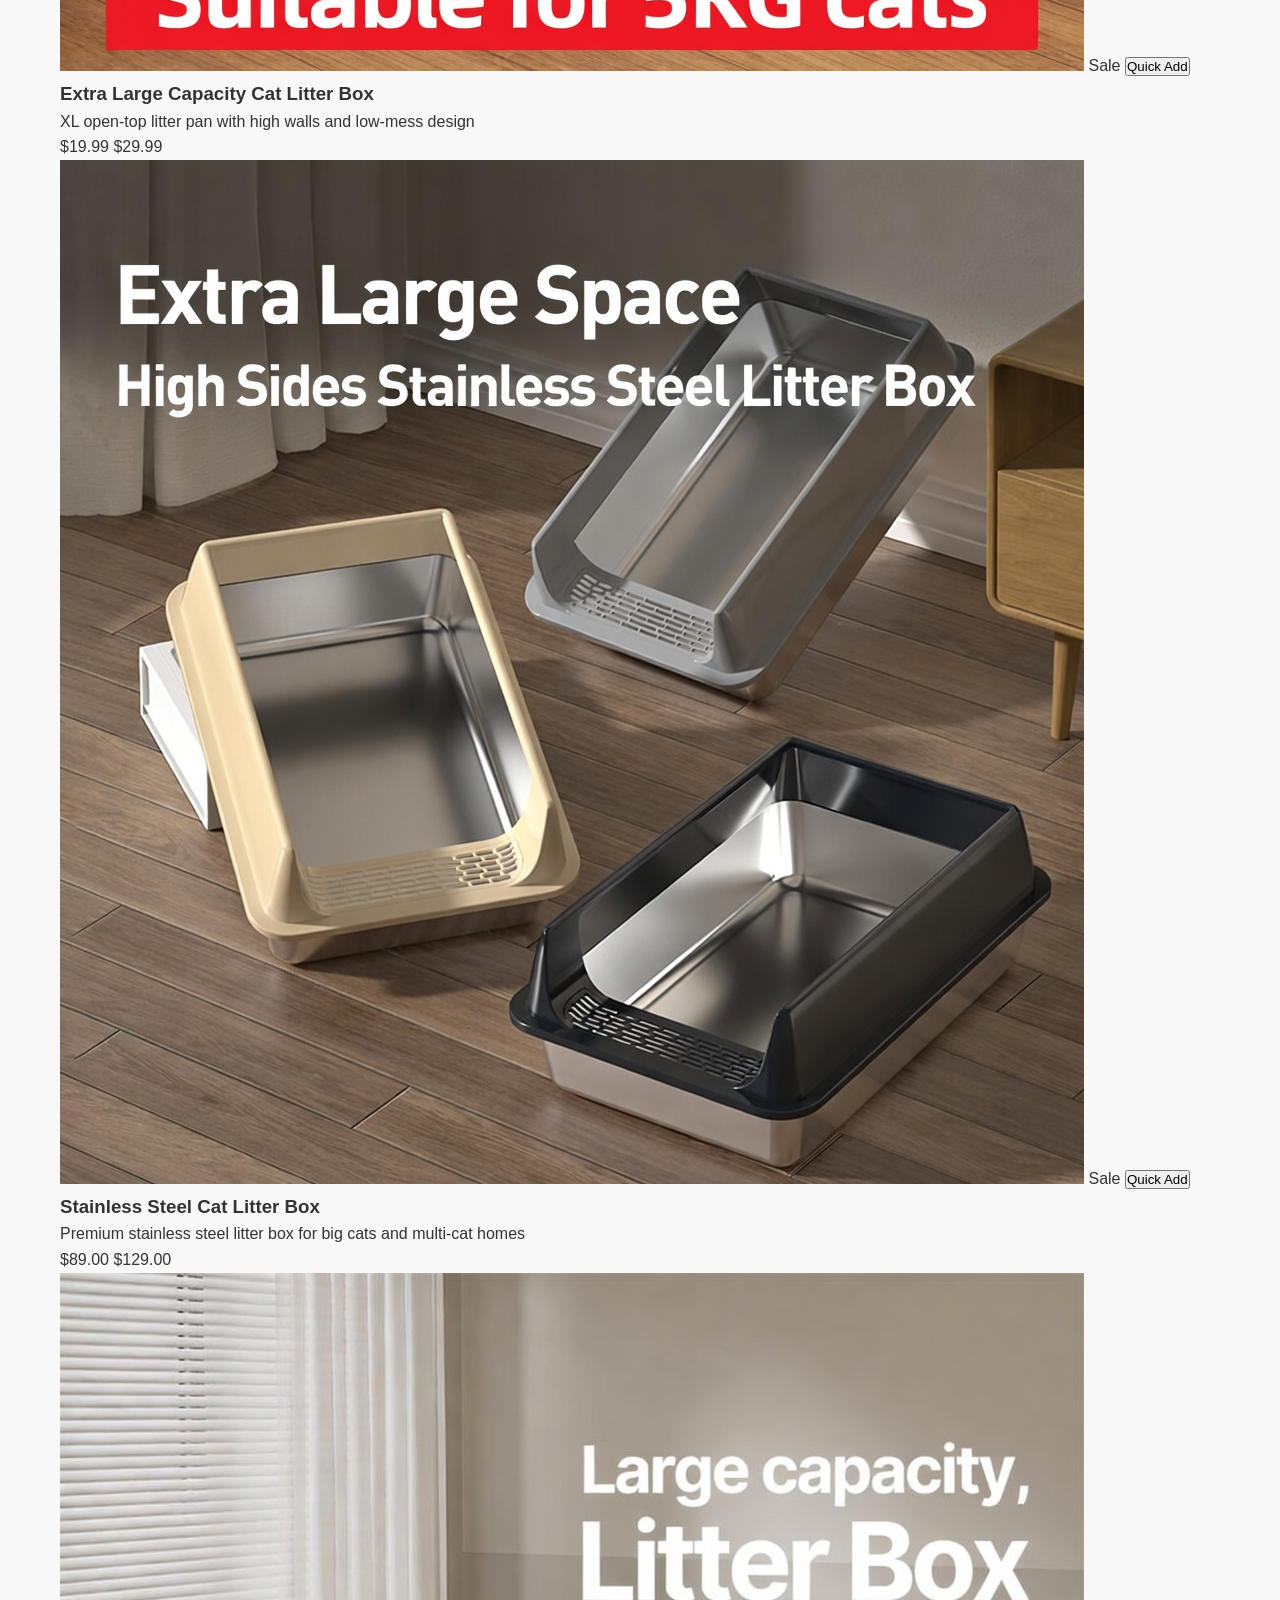
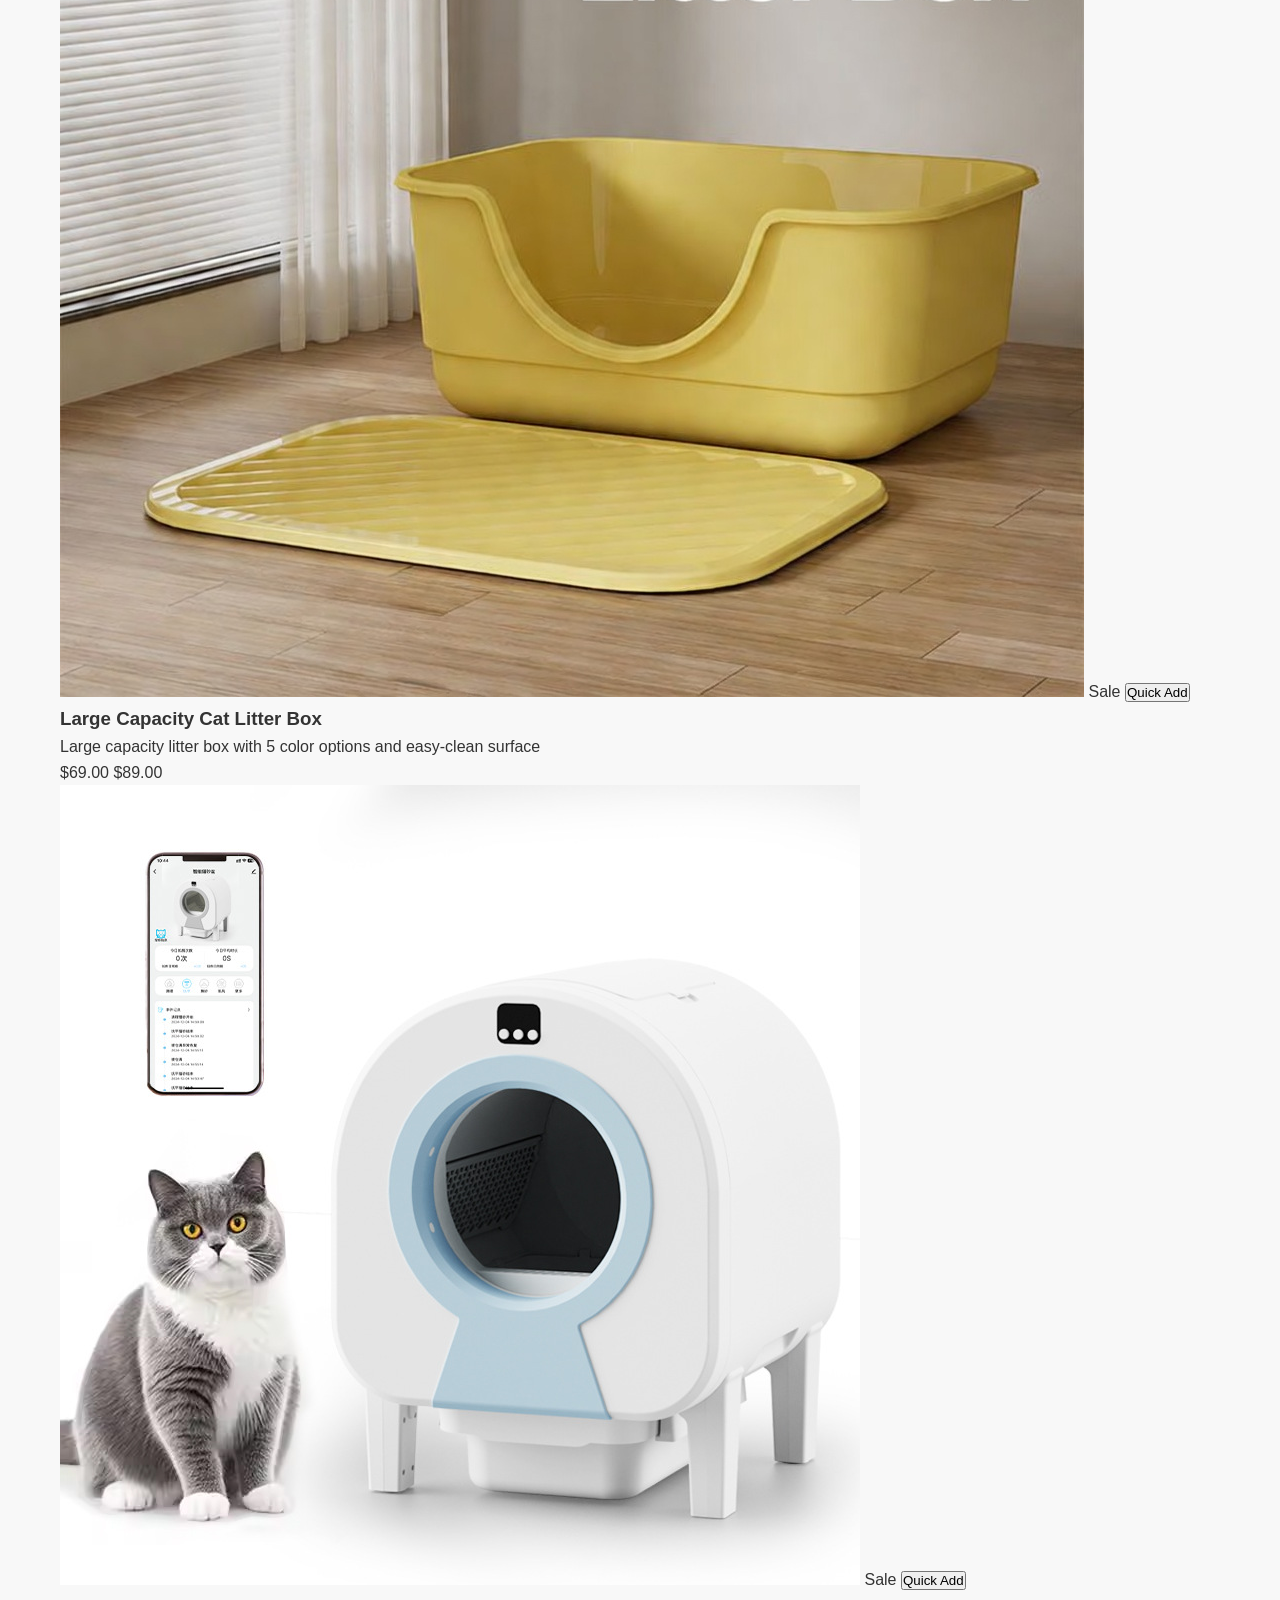
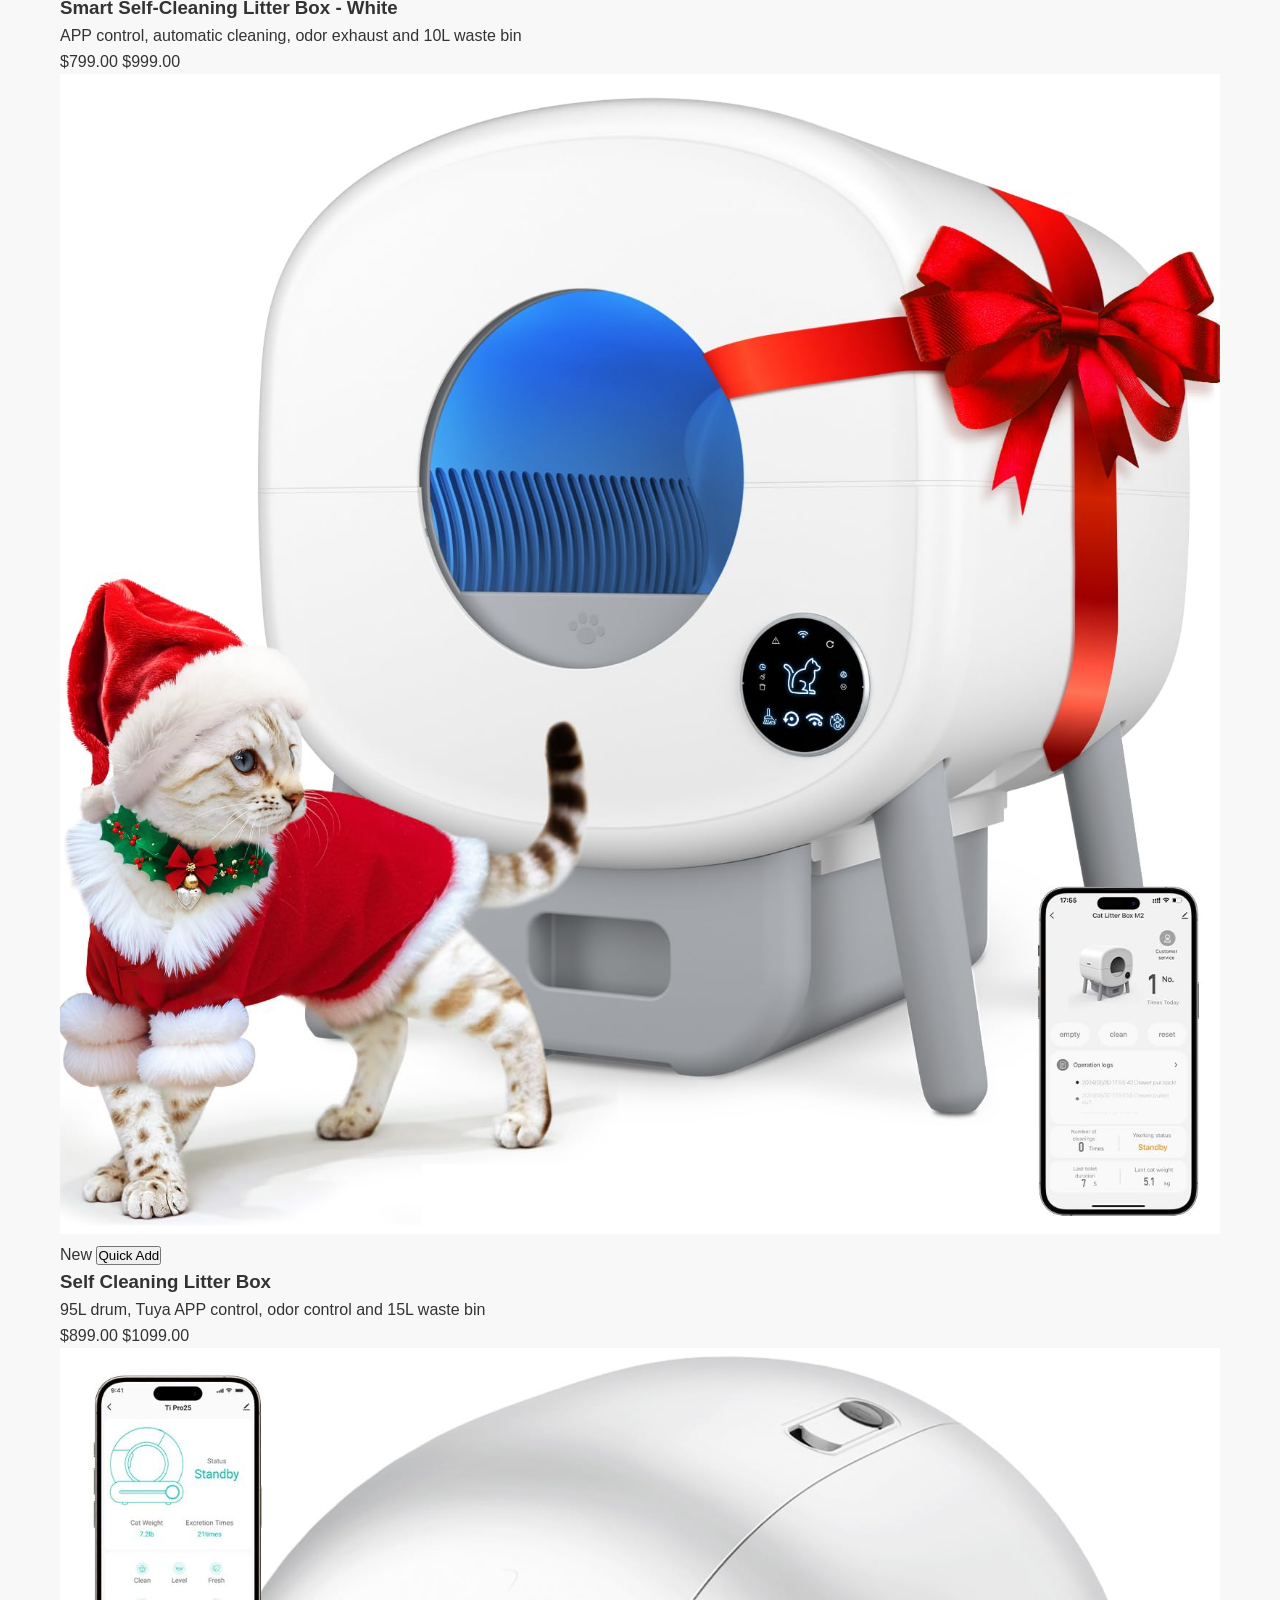
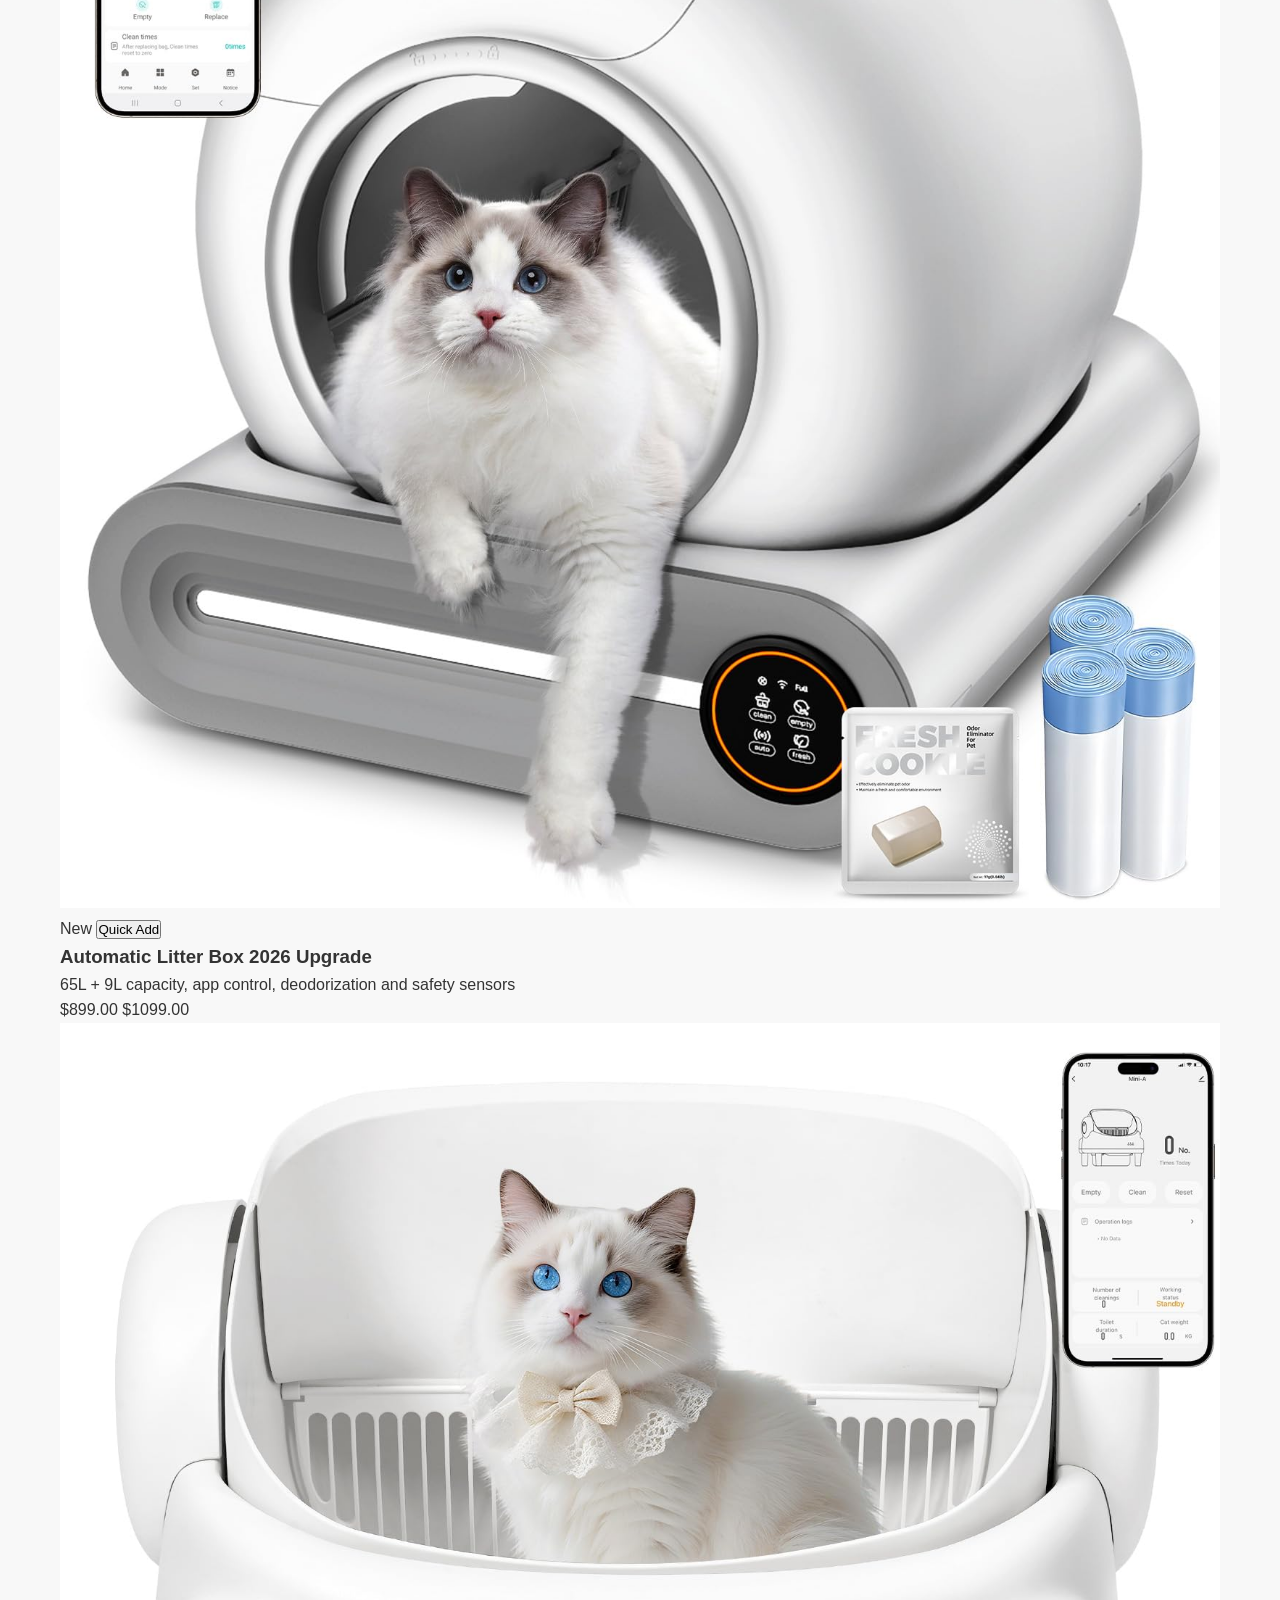
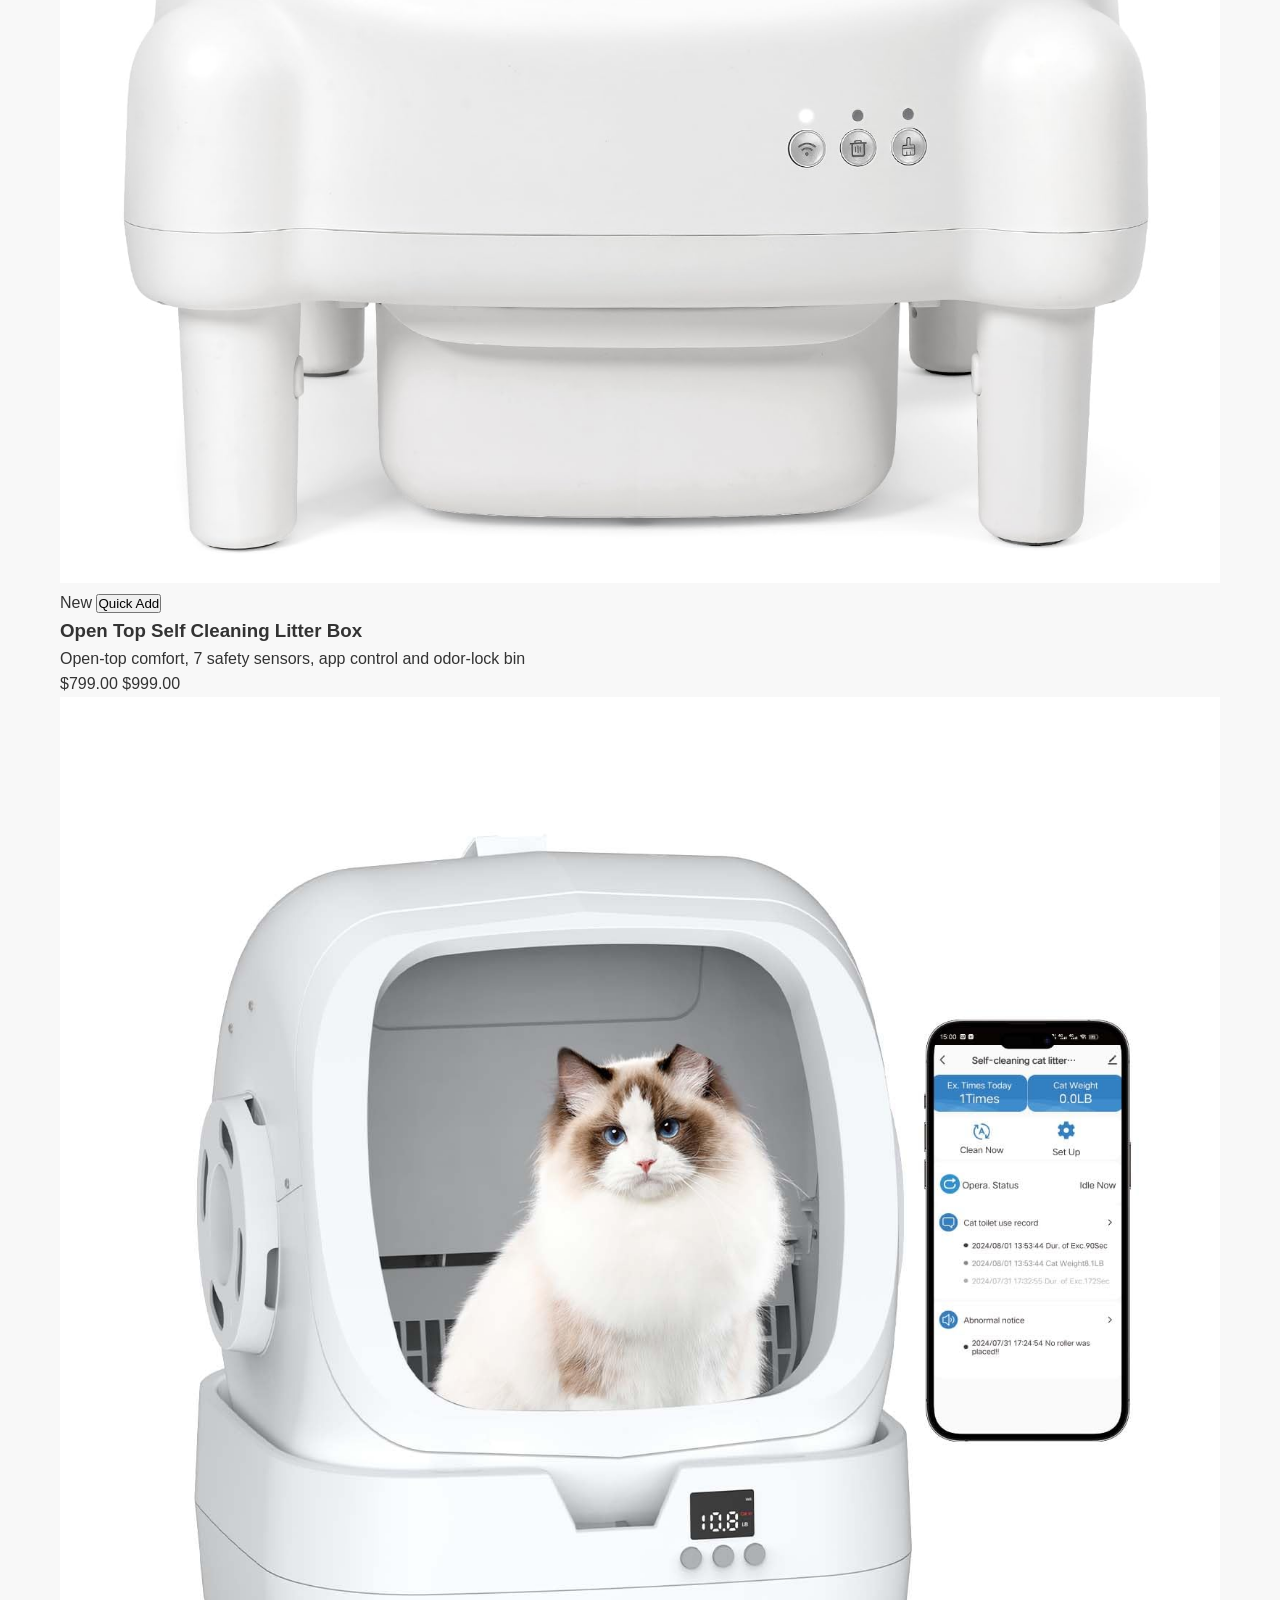
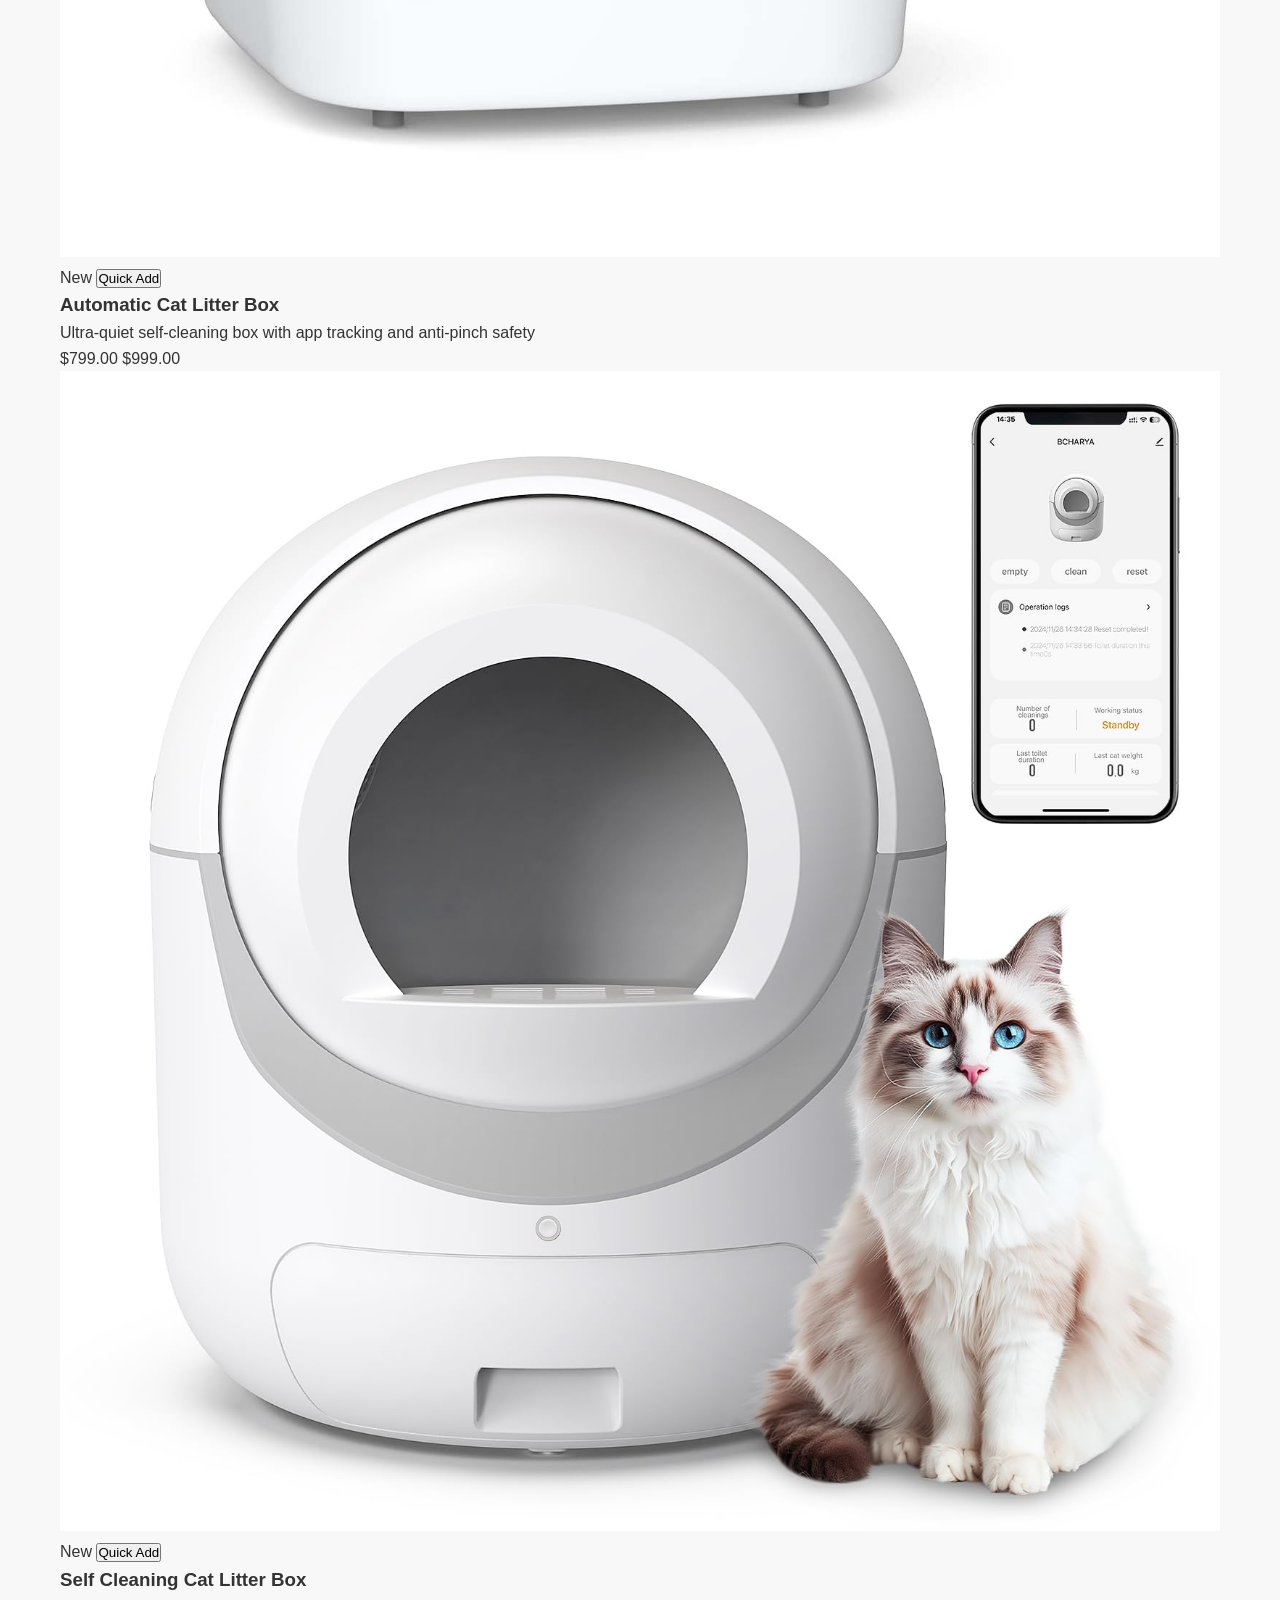
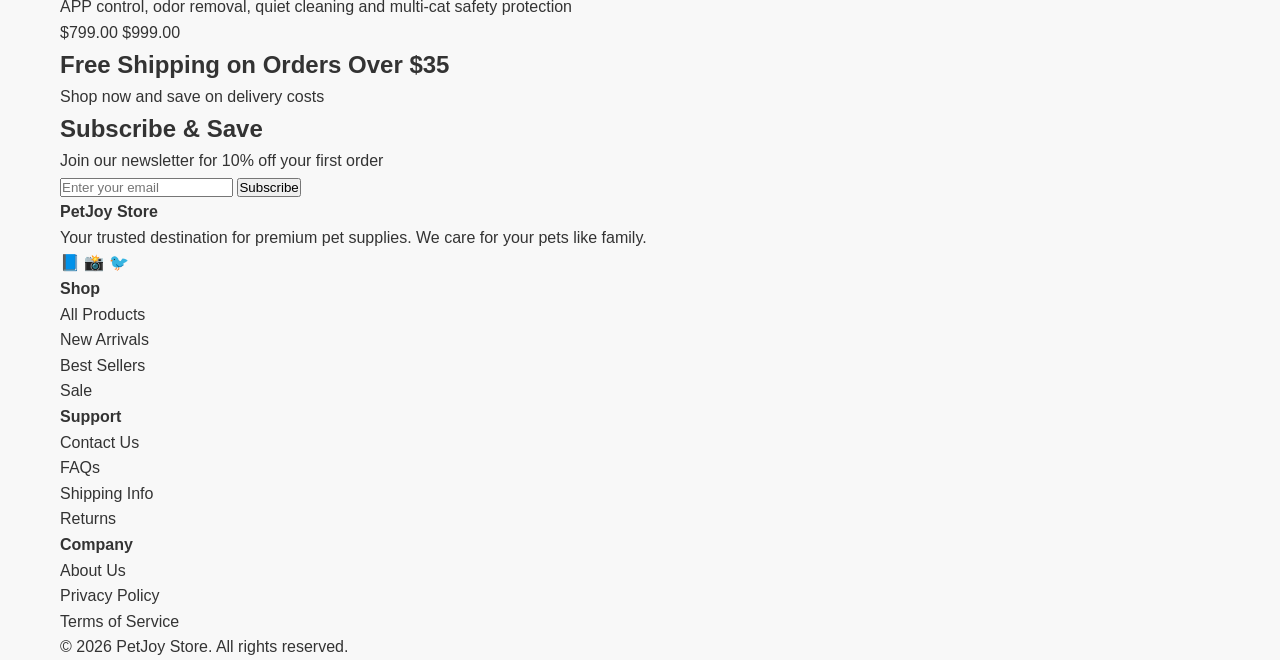
==== commit 3a46acda: "Add app-controlled self-cleaning litter box product" ====
--- a/index.html
+++ b/index.html
@@ -214,6 +214,23 @@
                         </div>
                     </div>
                 </a>
+
+                <!-- Product 9 -->
+                <a href="product.html?id=9" class="product-card">
+                    <div class="product-image">
+                        <img src="images/litter-box-55.jpg" alt="Self Cleaning Cat Litter Box, Automatic Cat Litter Box with APP Control Odor Removal Safety Protection for Multiple Cats, with Garbage Bags">
+                        <span class="product-badge sale">New</span>
+                        <button class="product-quick-add" onclick="event.preventDefault(); addToCart('9', 'Self Cleaning Cat Litter Box, Automatic Cat Litter Box with APP Control Odor Removal Safety Protection for Multiple Cats, with Garbage Bags', 799.00, 'images/litter-box-55.jpg', '', 1)">Quick Add</button>
+                    </div>
+                    <div class="product-info">
+                        <h3>Self Cleaning Cat Litter Box</h3>
+                        <p class="product-desc">APP control, odor removal, quiet cleaning and multi-cat safety protection</p>
+                        <div class="product-price">
+                            <span class="price">$799.00</span>
+                            <span class="original-price">$999.00</span>
+                        </div>
+                    </div>
+                </a>
             </div>
         </div>
     </section>
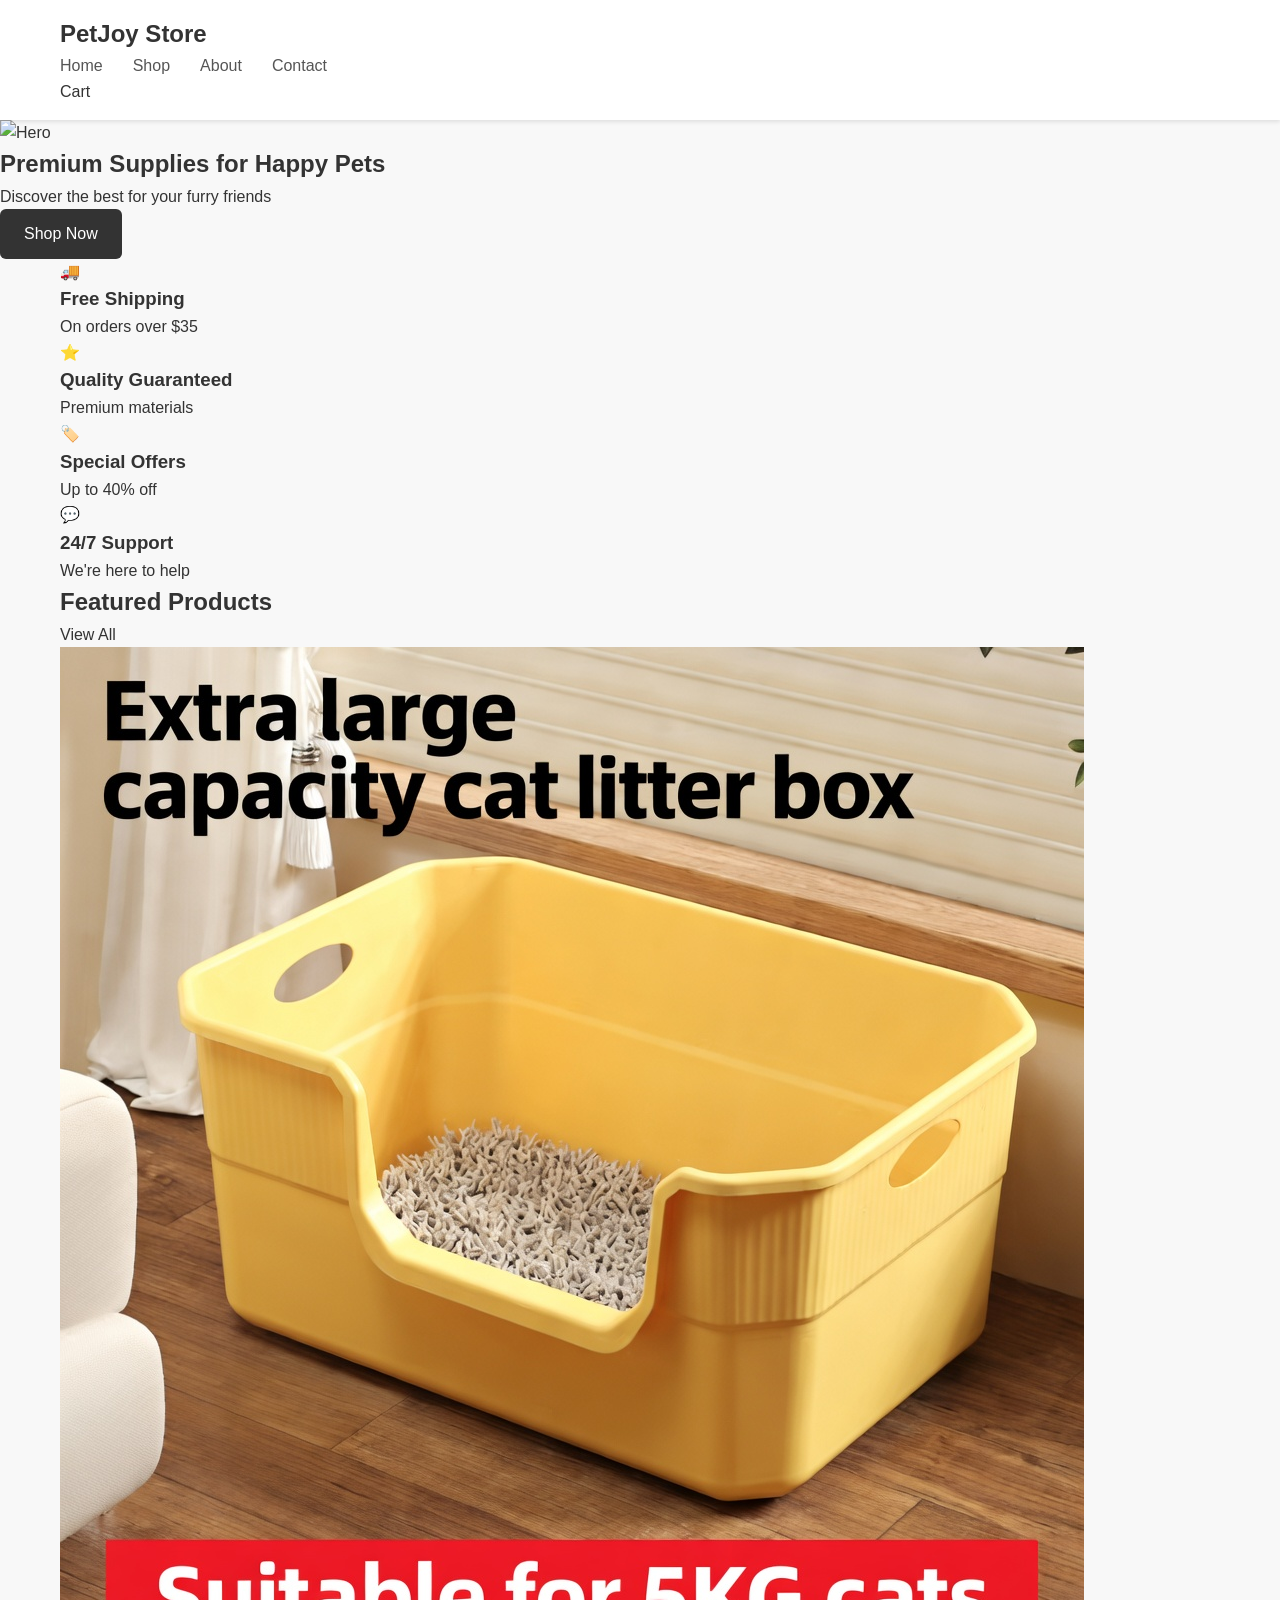
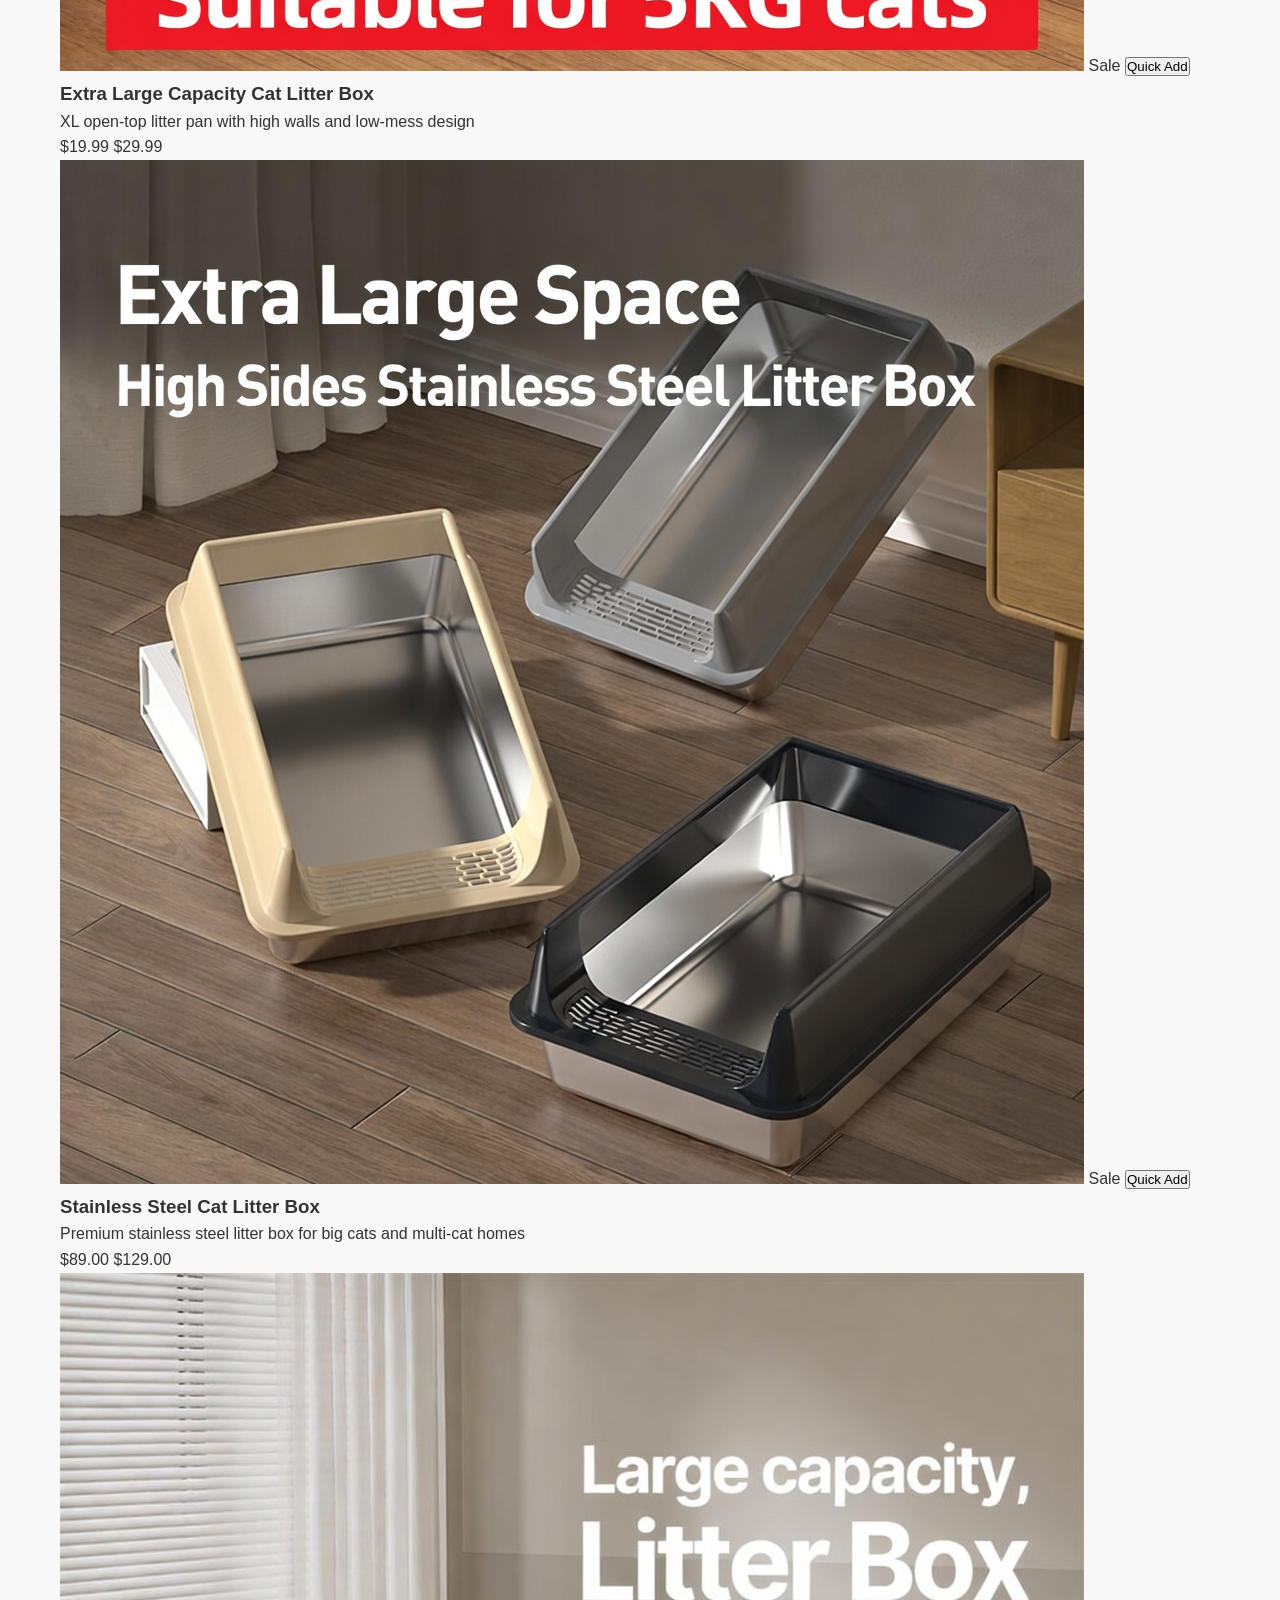
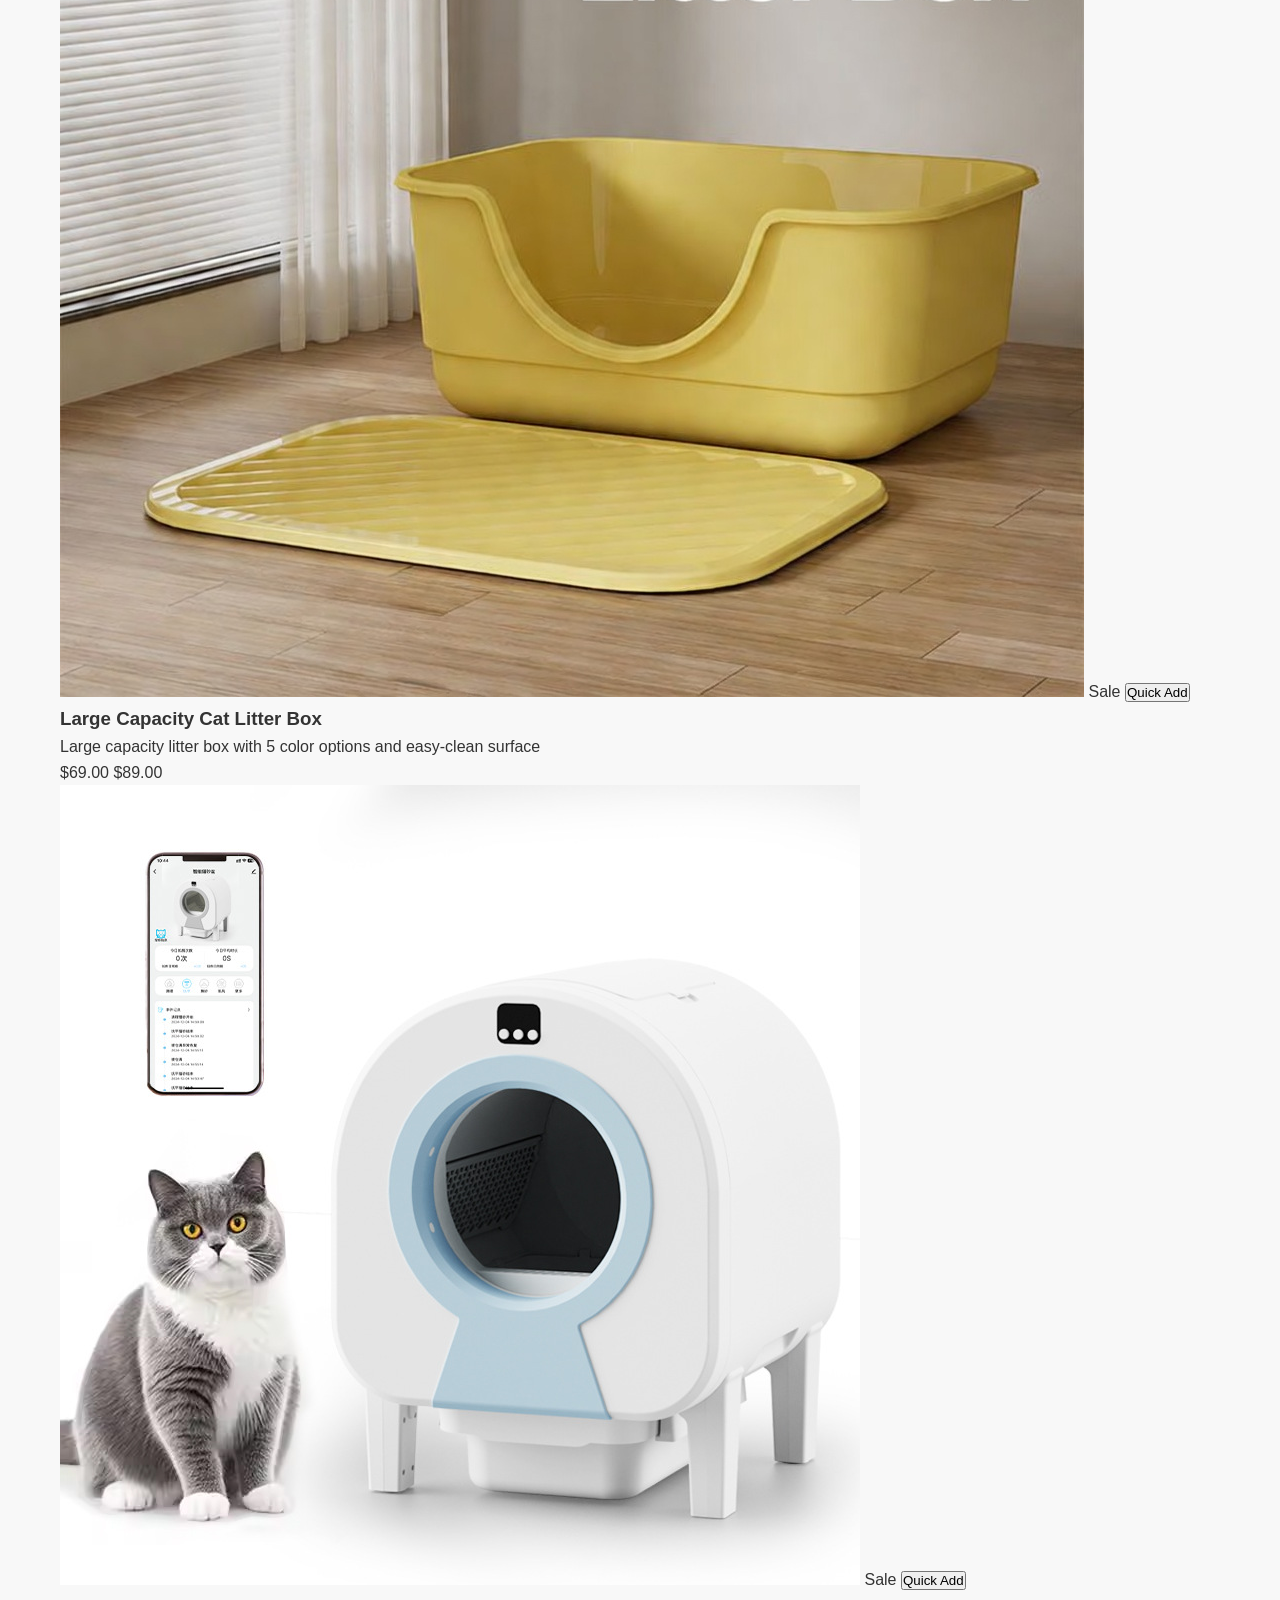
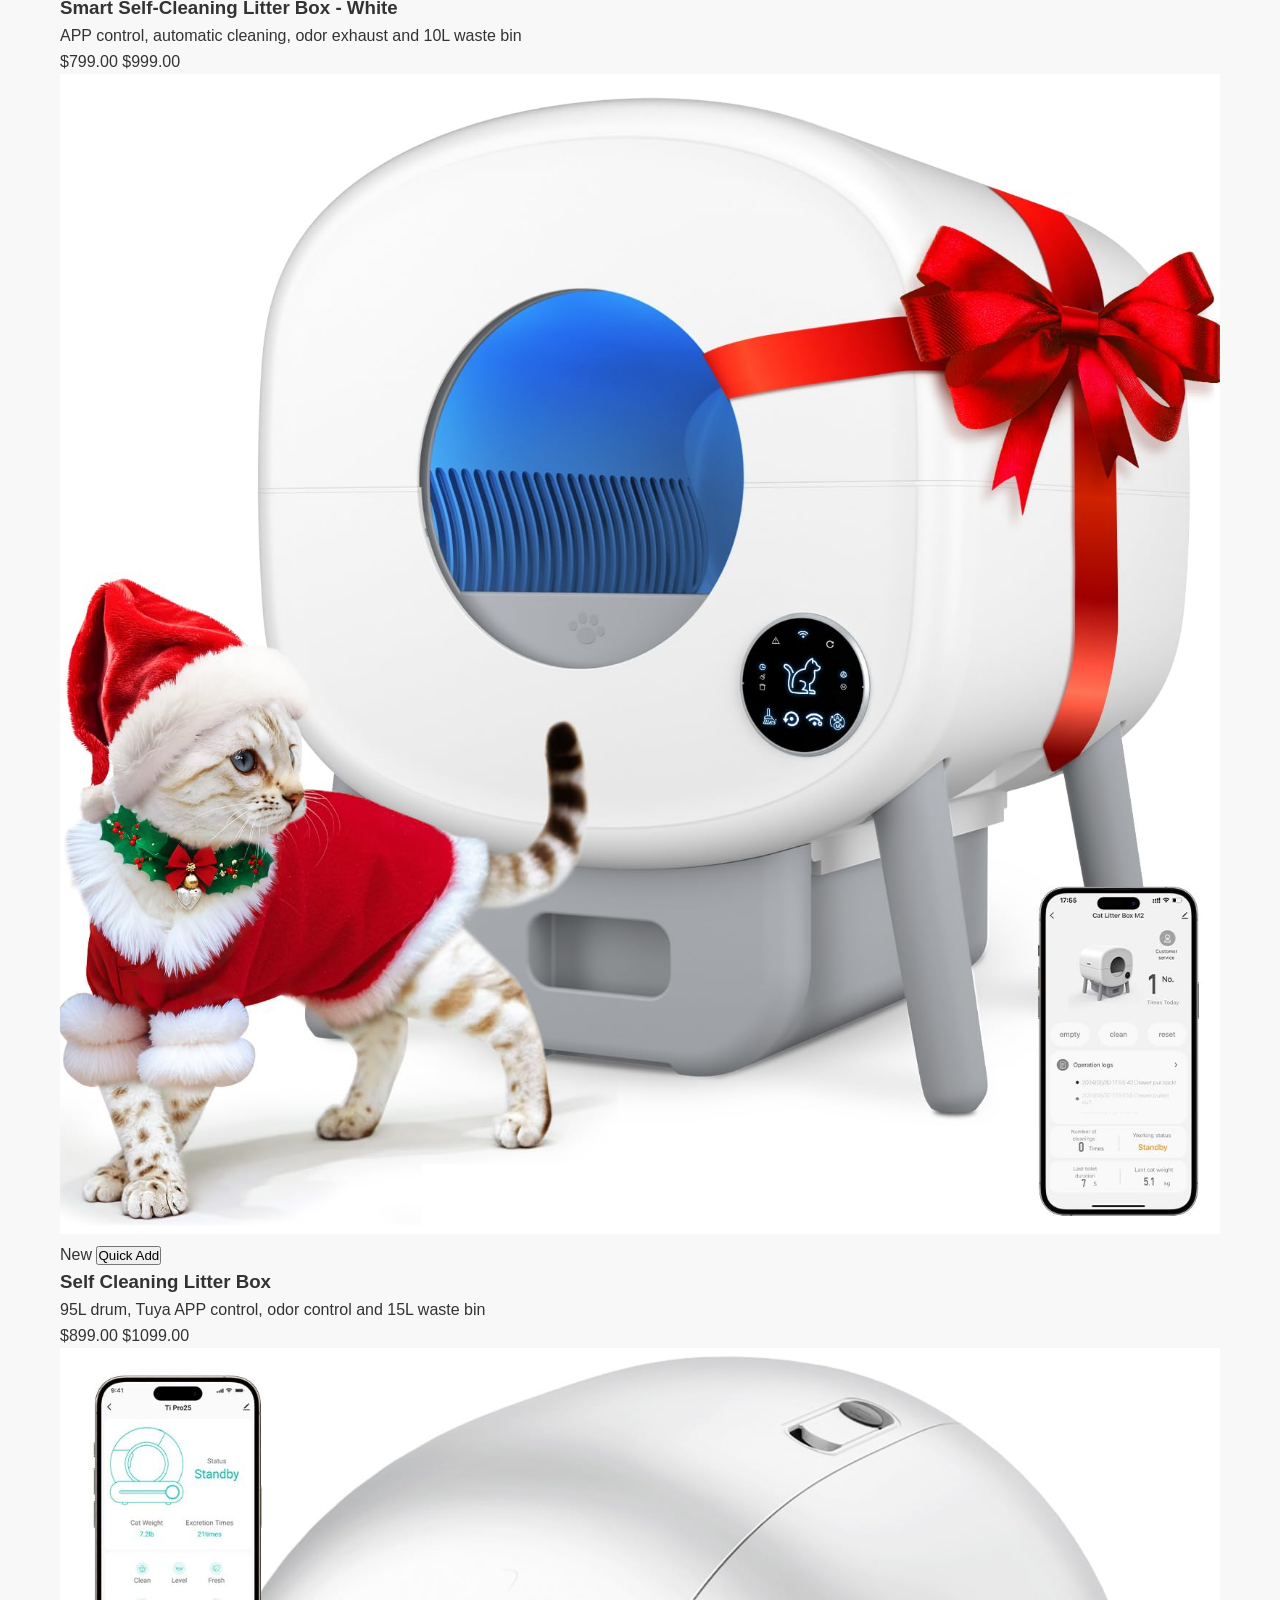
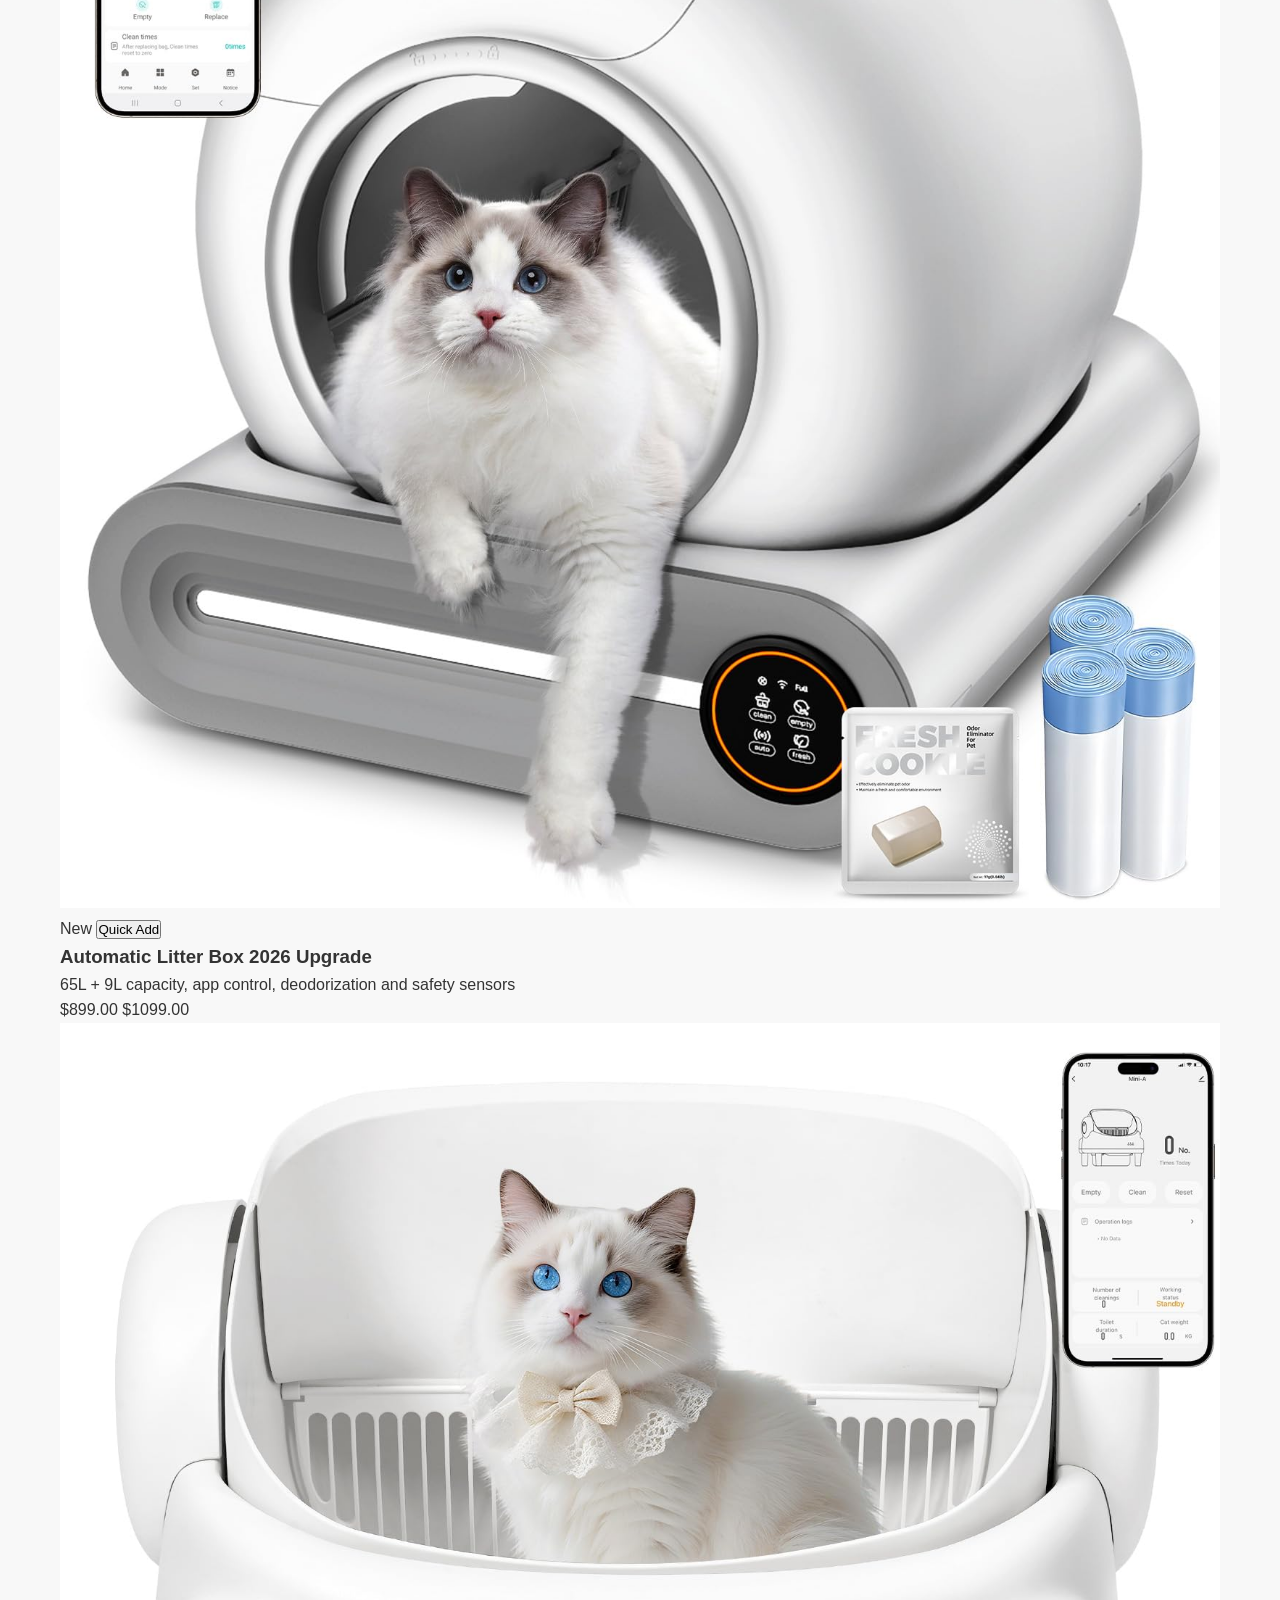
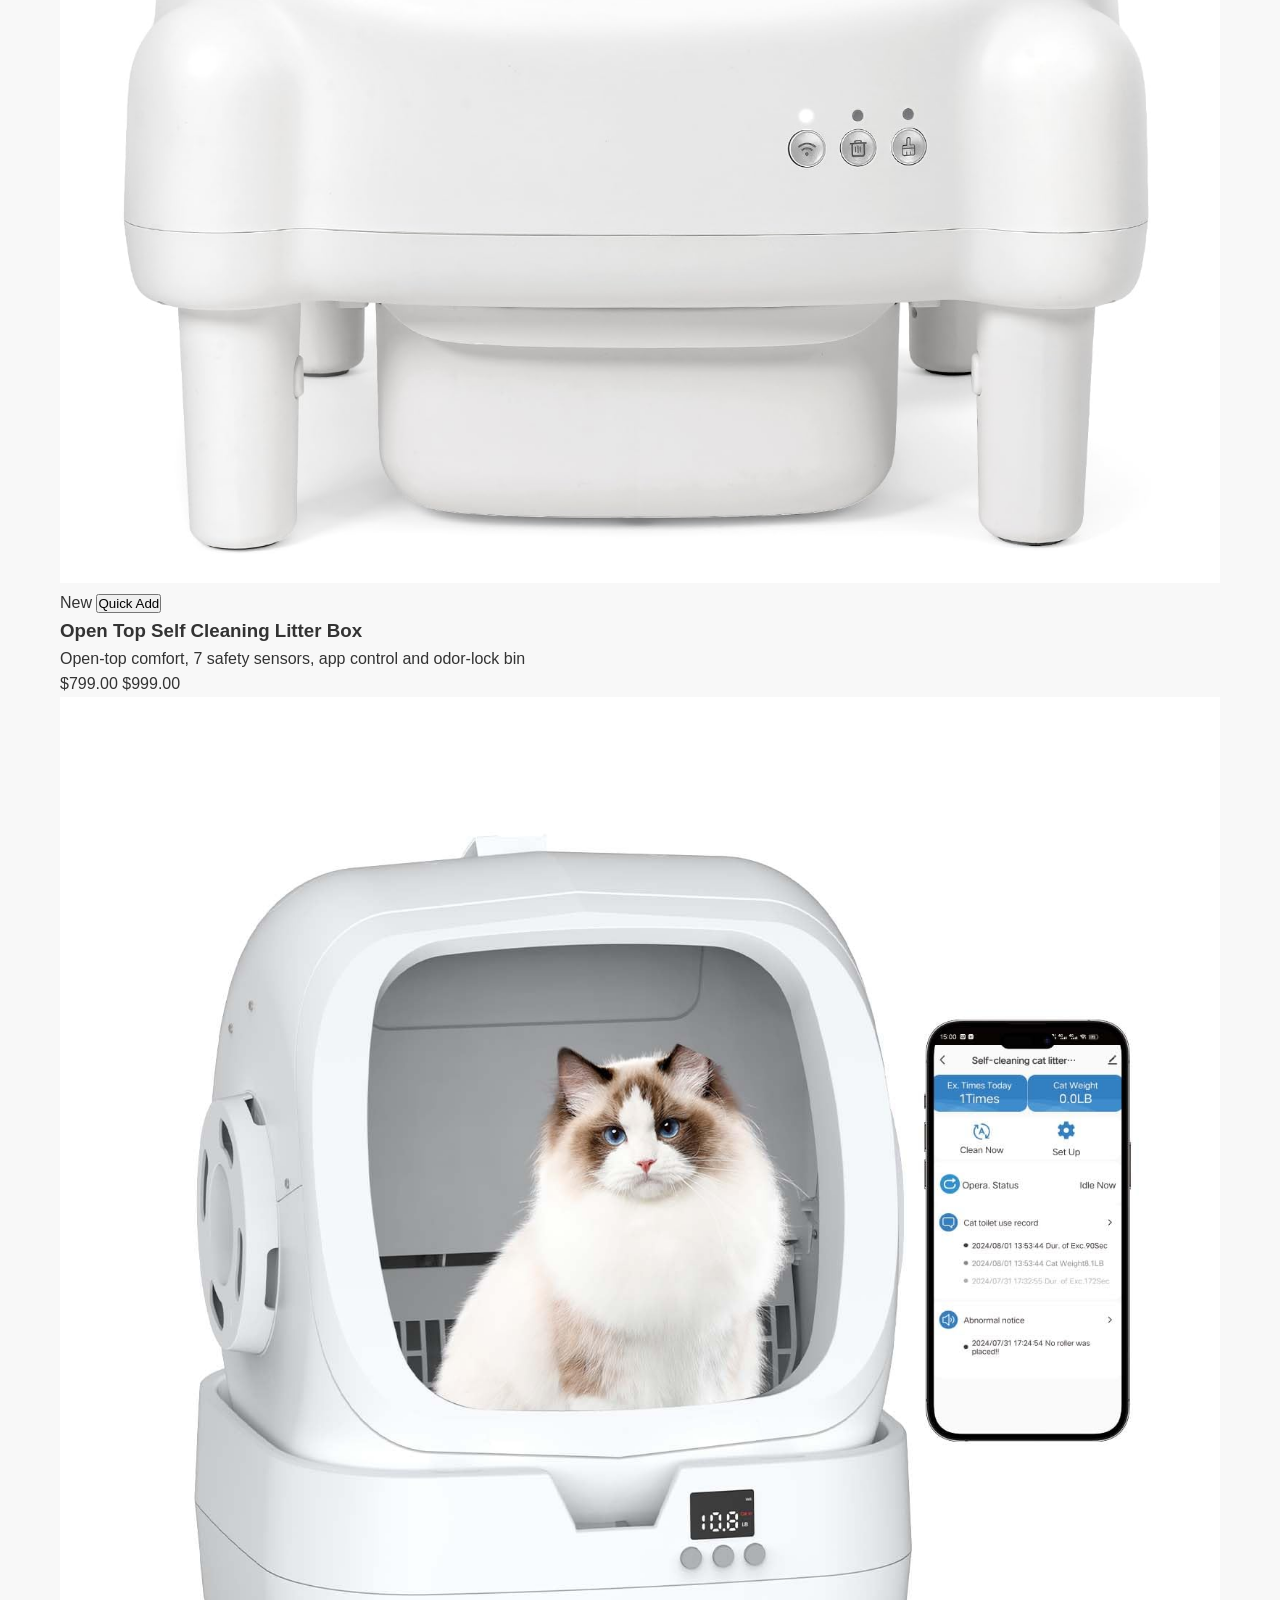
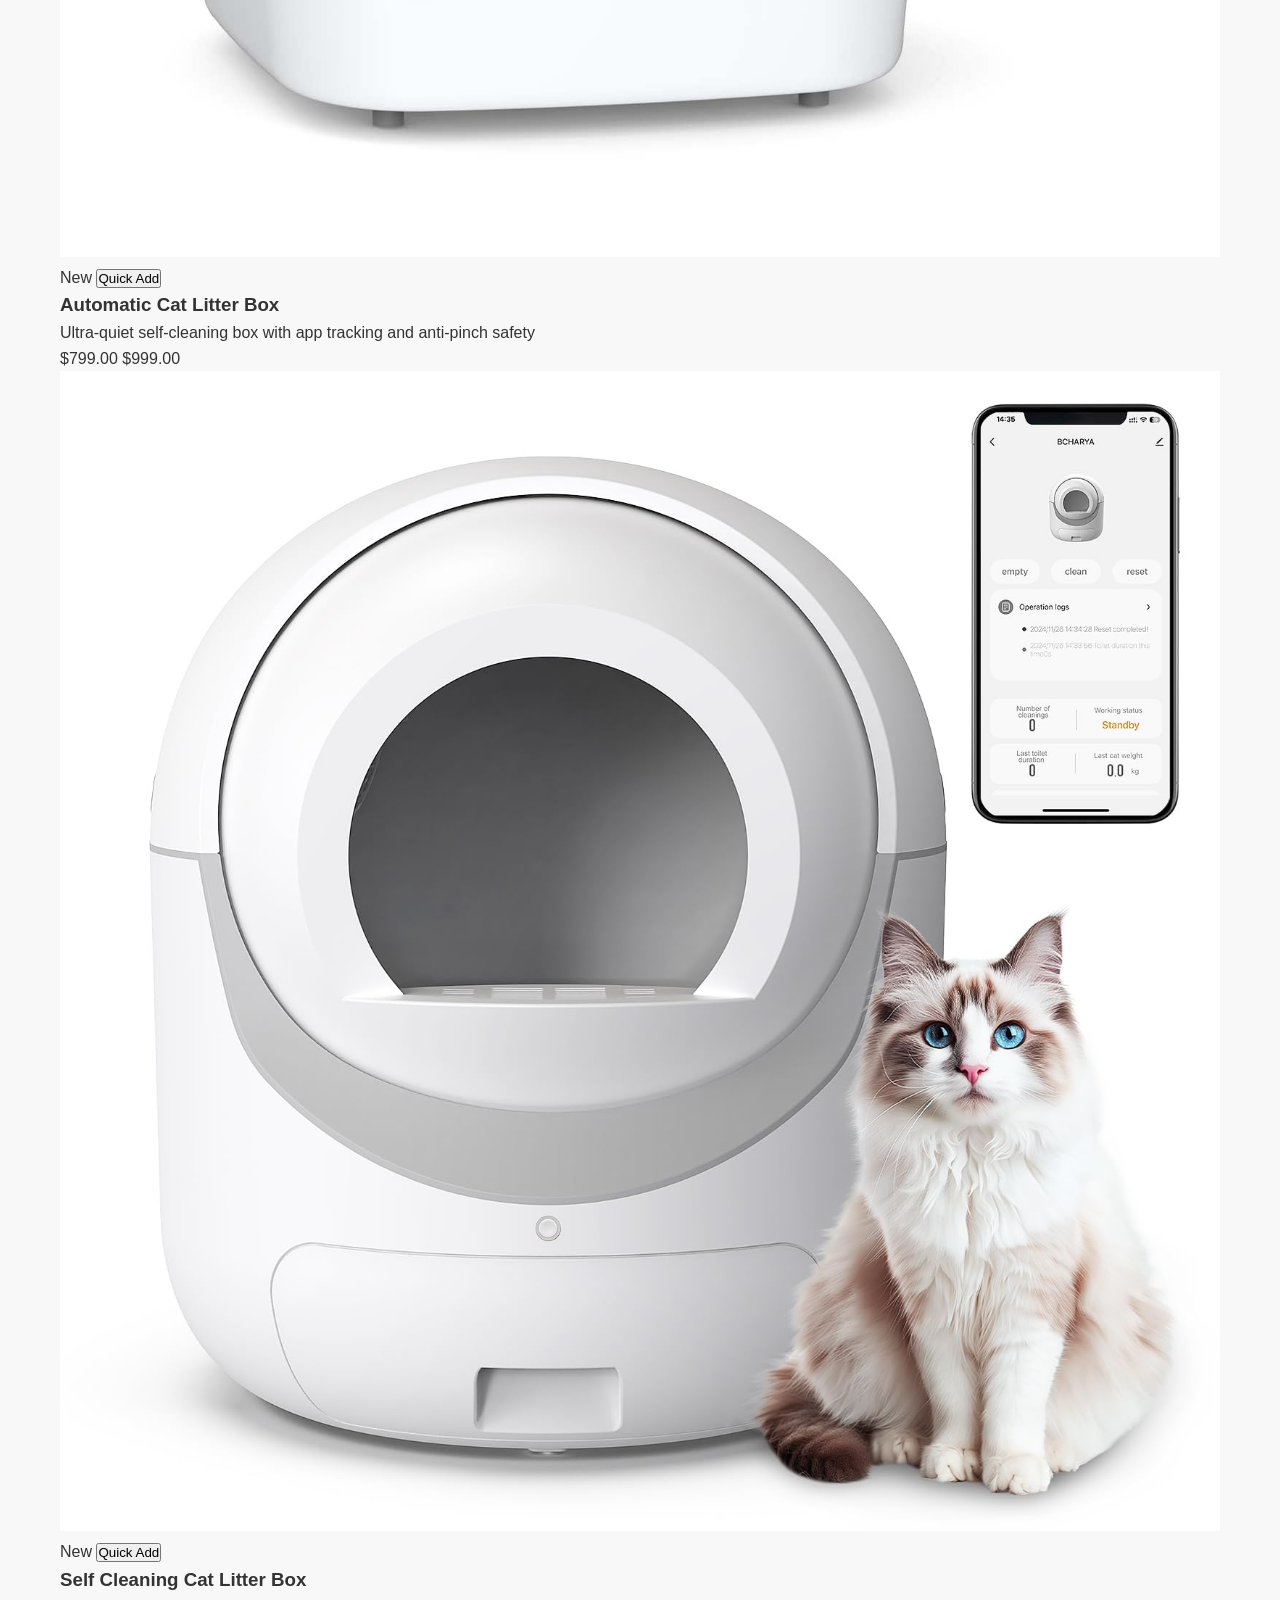
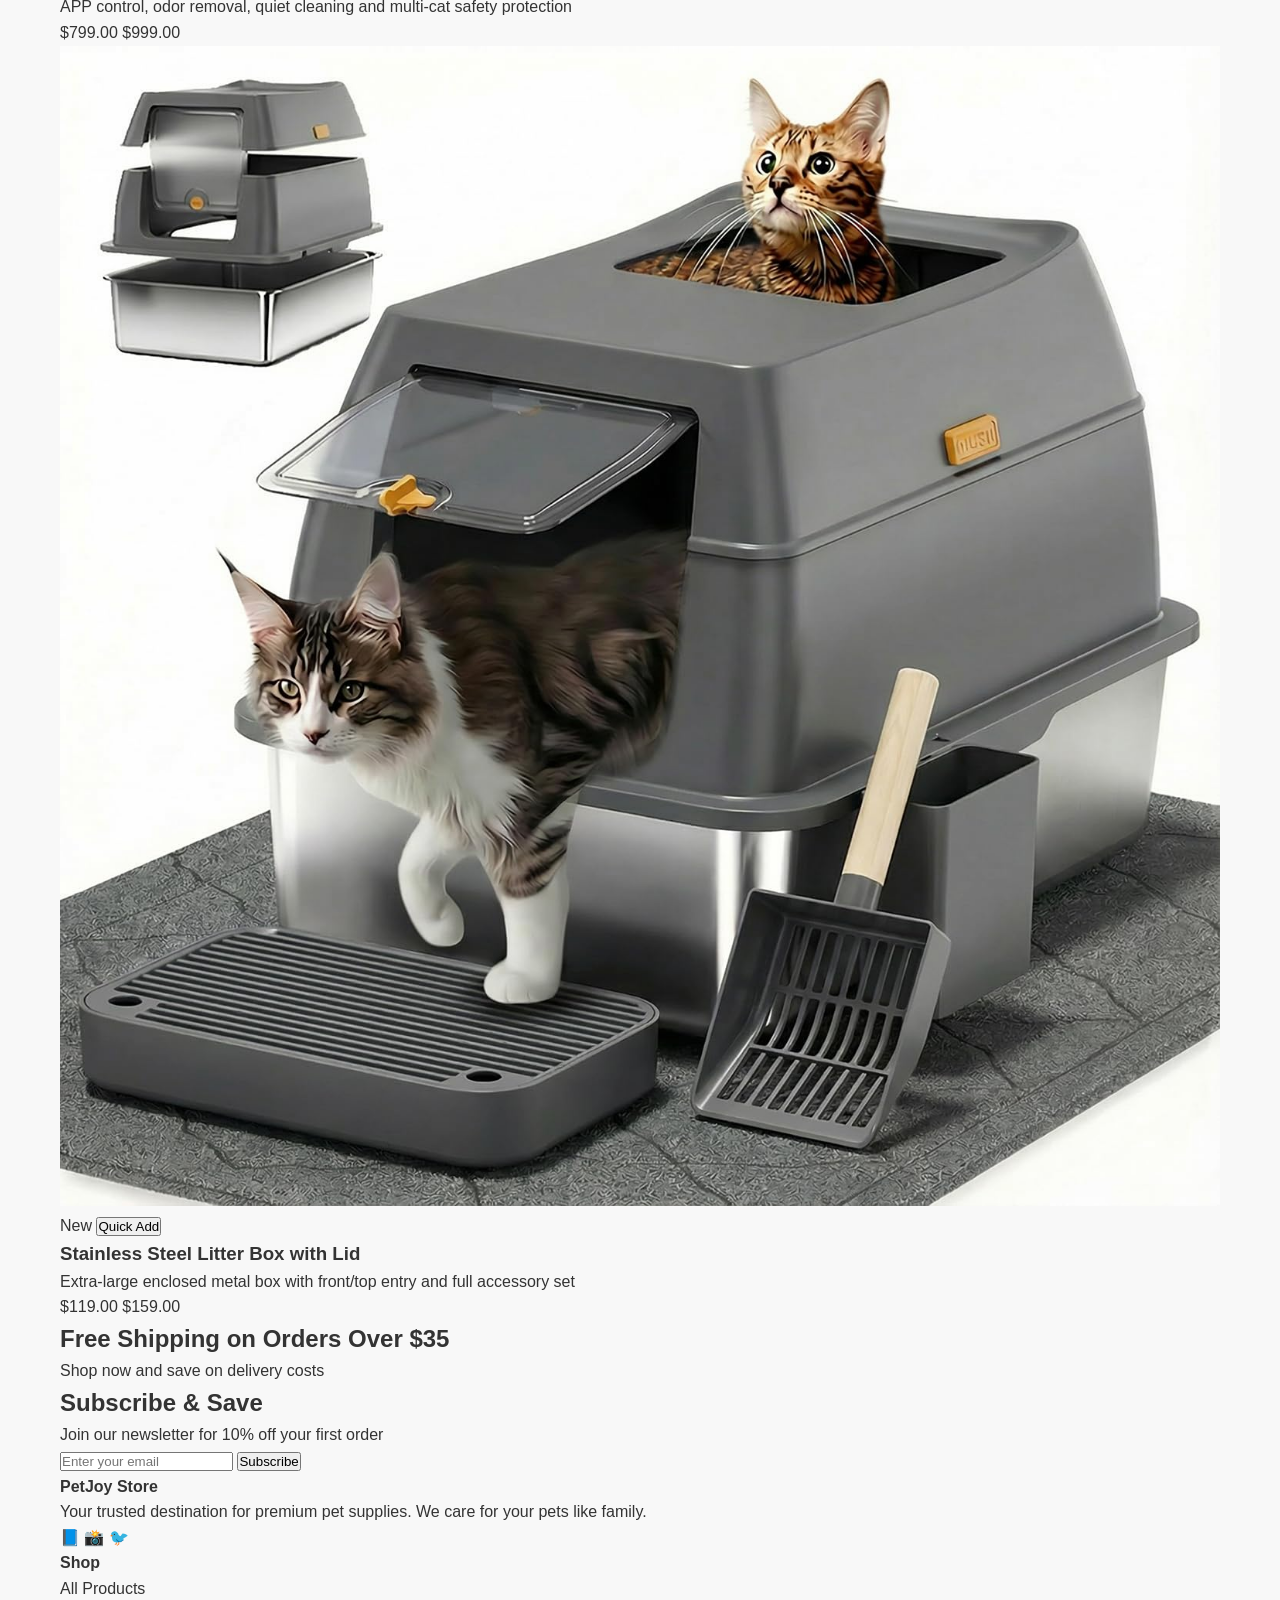
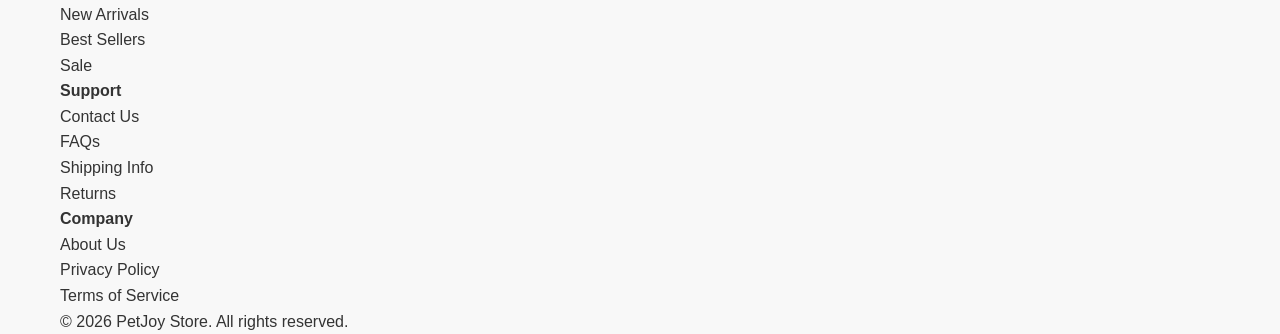
==== commit f19d6bbb: "Add enclosed stainless steel litter box product" ====
--- a/index.html
+++ b/index.html
@@ -231,6 +231,23 @@
                         </div>
                     </div>
                 </a>
+
+                <!-- Product 10 -->
+                <a href="product.html?id=10" class="product-card">
+                    <div class="product-image">
+                        <img src="images/litter-box-62.jpg" alt="Stainless Steel Litter Box with Lid,Front Entry Top Exit Kitty LitterBox,Extra Large Enclosed Metal Cat Box with Litter Scoop & Litter Mat-Dark Gray">
+                        <span class="product-badge sale">New</span>
+                        <button class="product-quick-add" onclick="event.preventDefault(); addToCart('10', 'Stainless Steel Litter Box with Lid,Front Entry Top Exit Kitty LitterBox,Extra Large Enclosed Metal Cat Box with Litter Scoop & Litter Mat-Dark Gray', 119.00, 'images/litter-box-62.jpg', '', 1)">Quick Add</button>
+                    </div>
+                    <div class="product-info">
+                        <h3>Stainless Steel Litter Box with Lid</h3>
+                        <p class="product-desc">Extra-large enclosed metal box with front/top entry and full accessory set</p>
+                        <div class="product-price">
+                            <span class="price">$119.00</span>
+                            <span class="original-price">$159.00</span>
+                        </div>
+                    </div>
+                </a>
             </div>
         </div>
     </section>
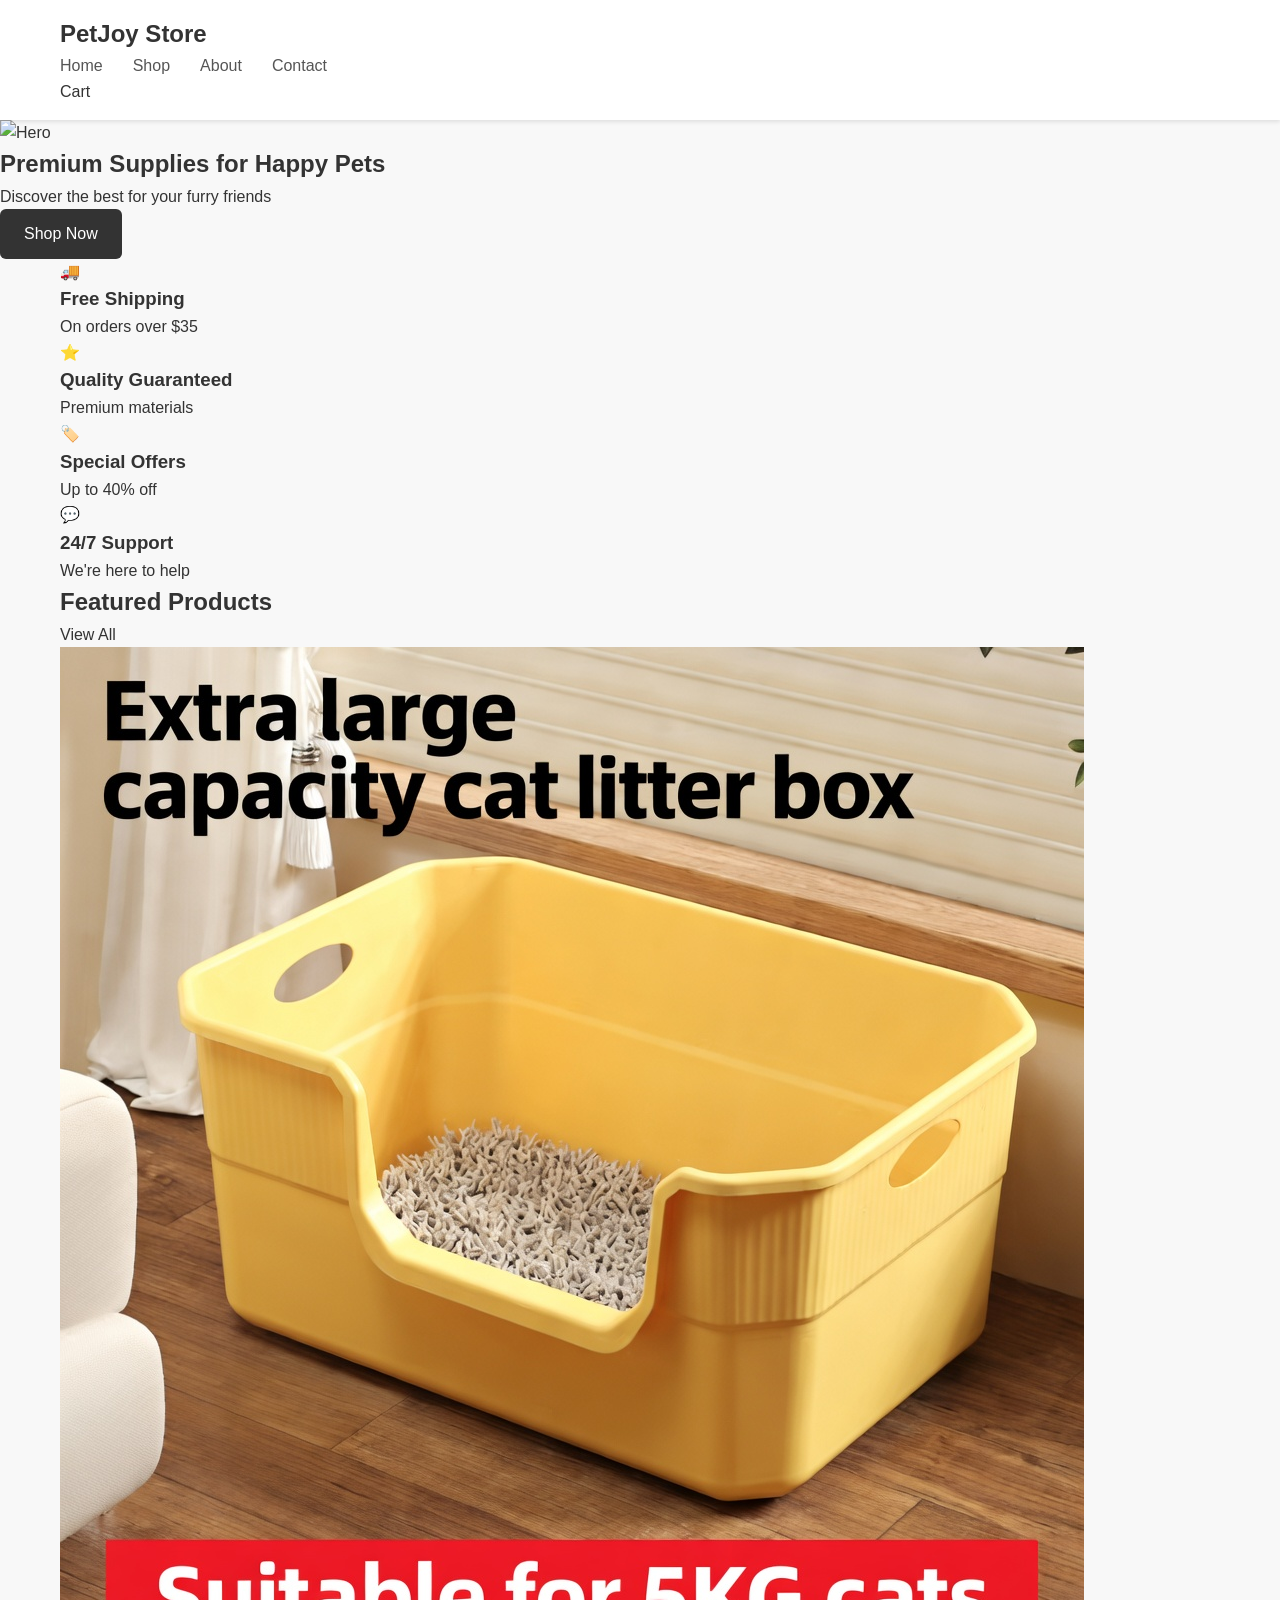
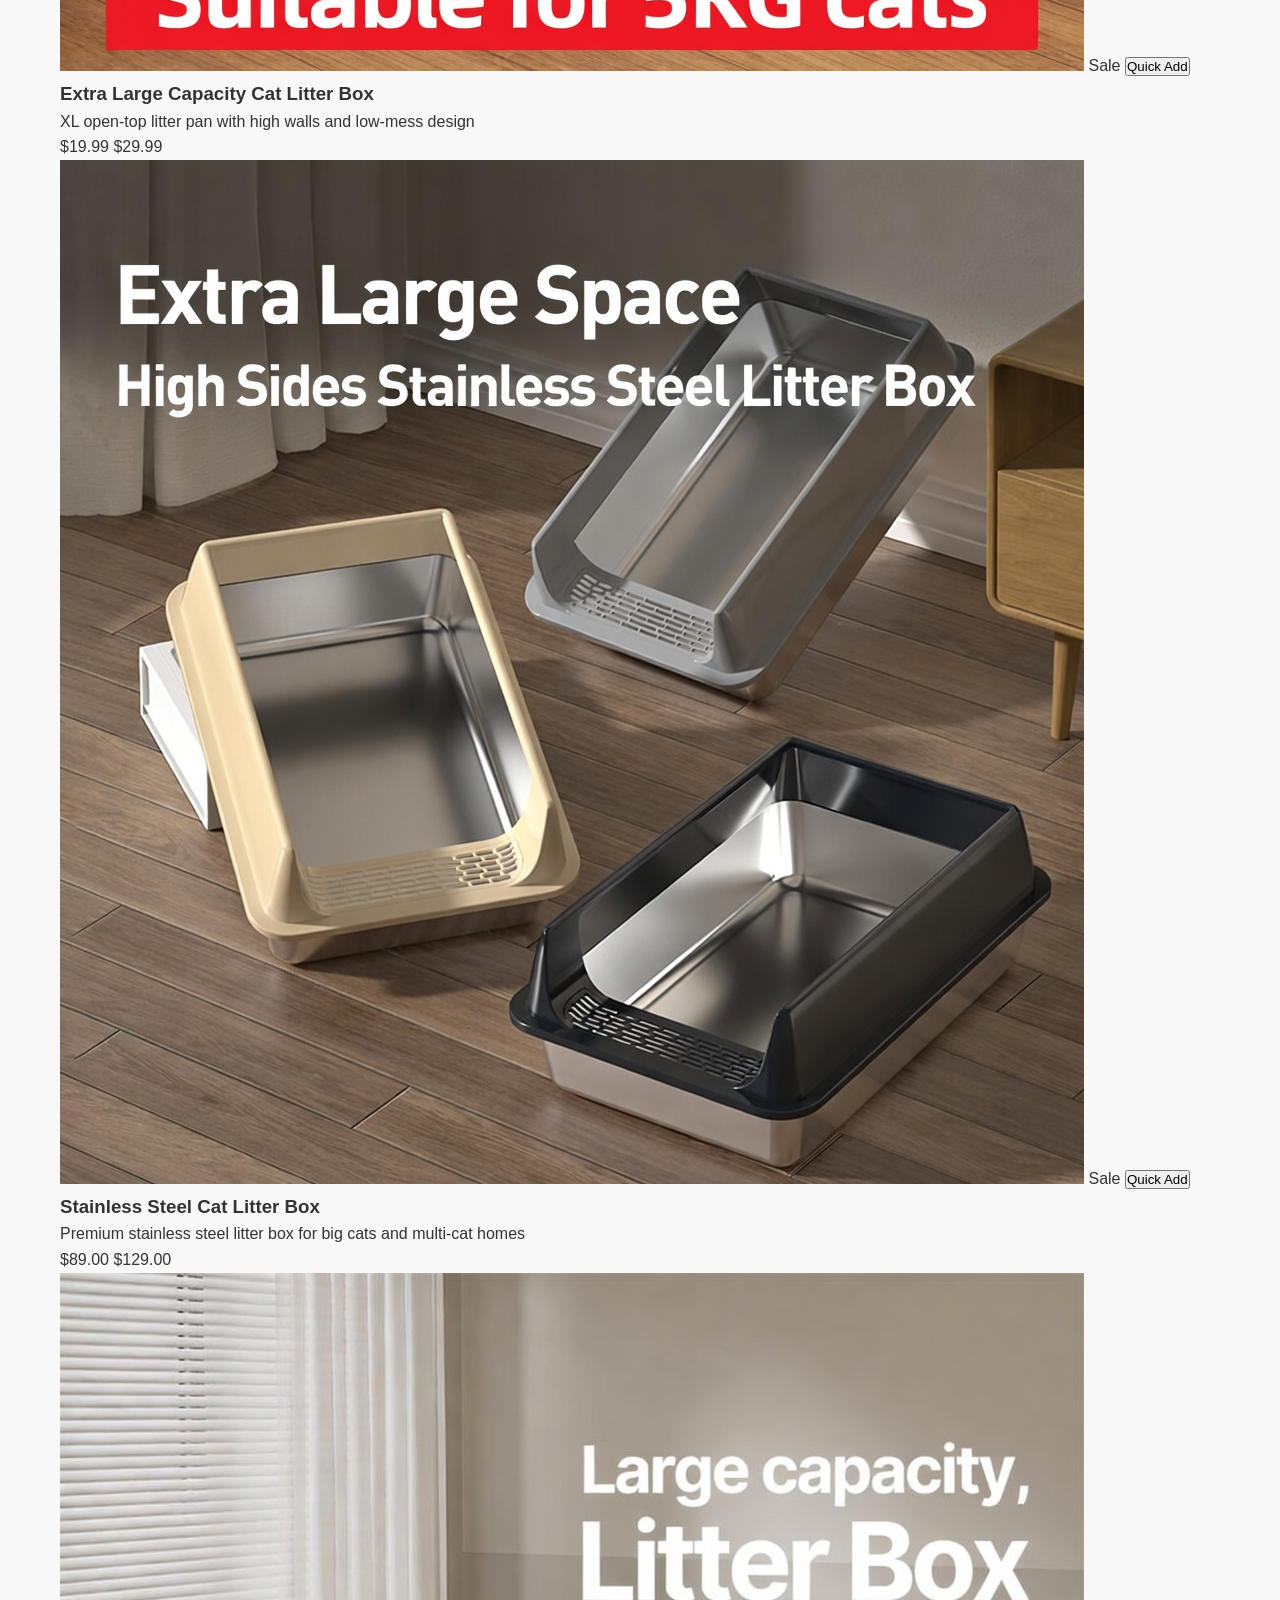
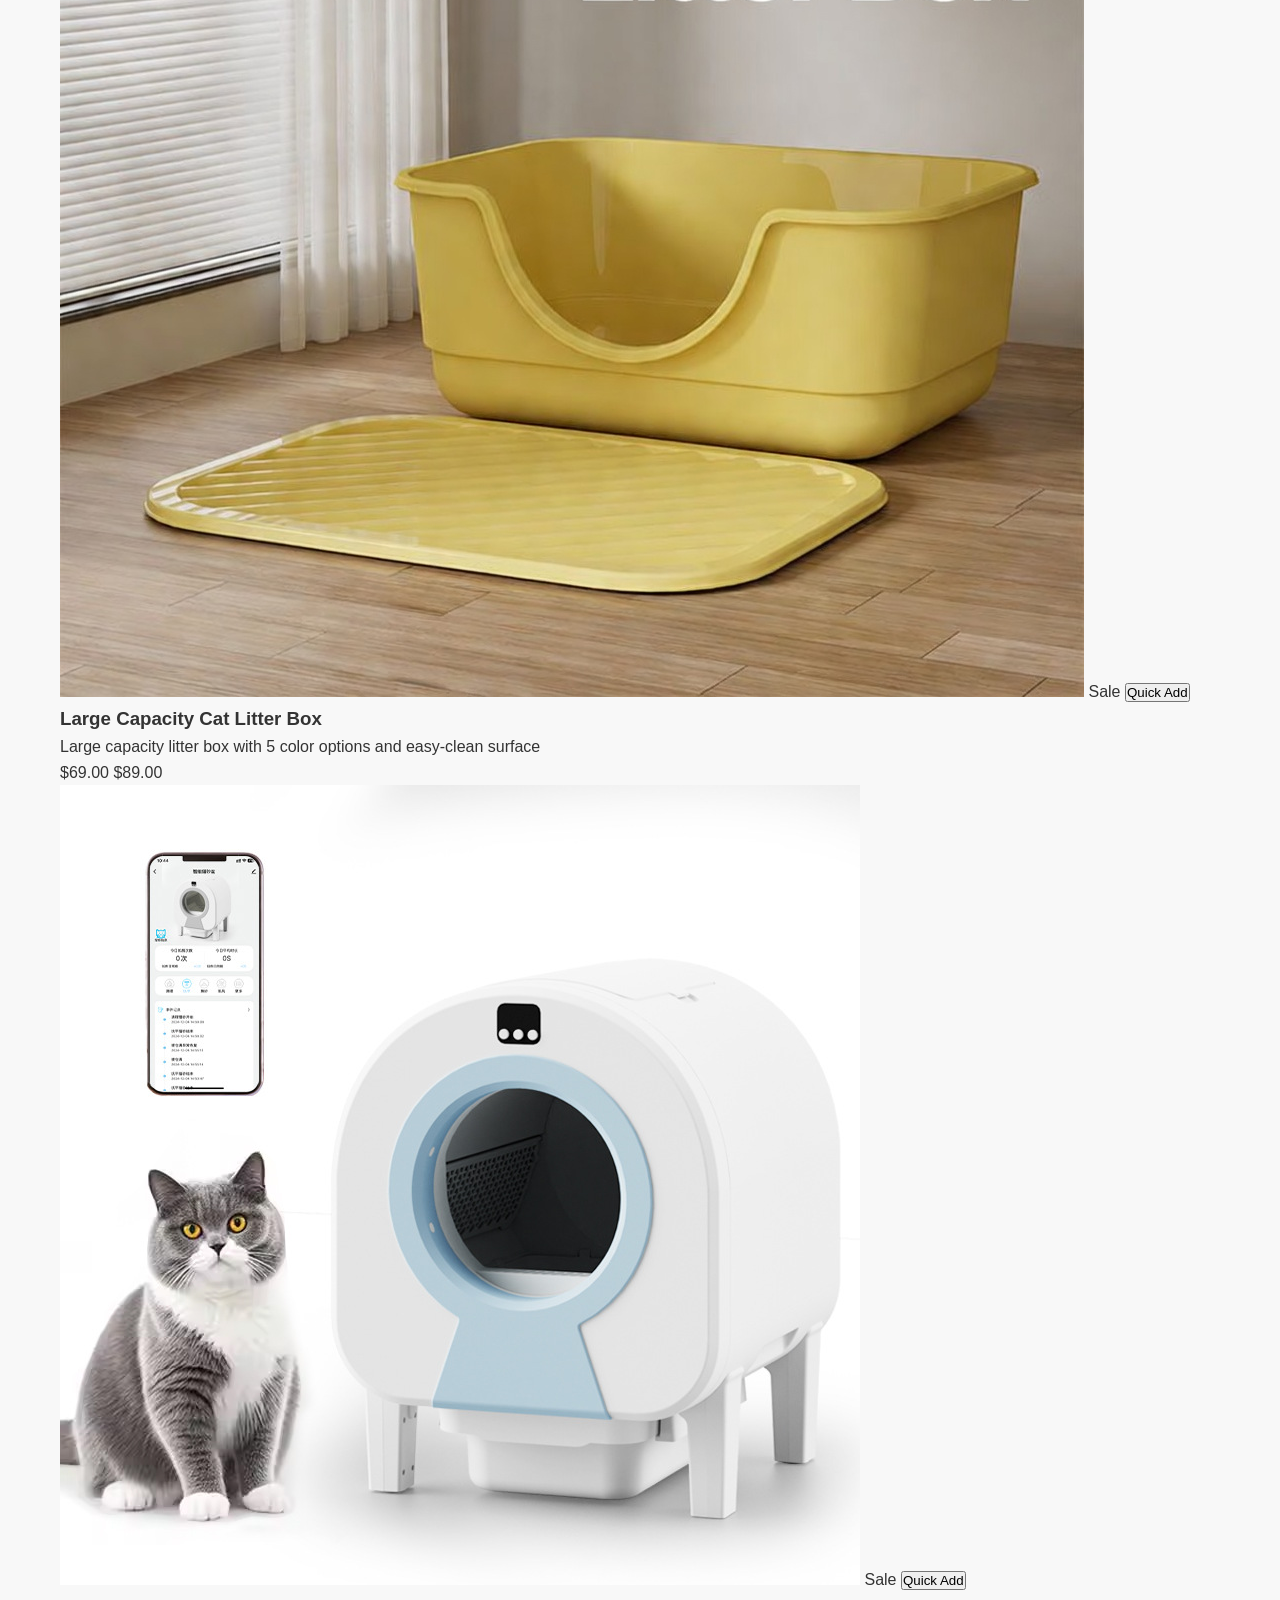
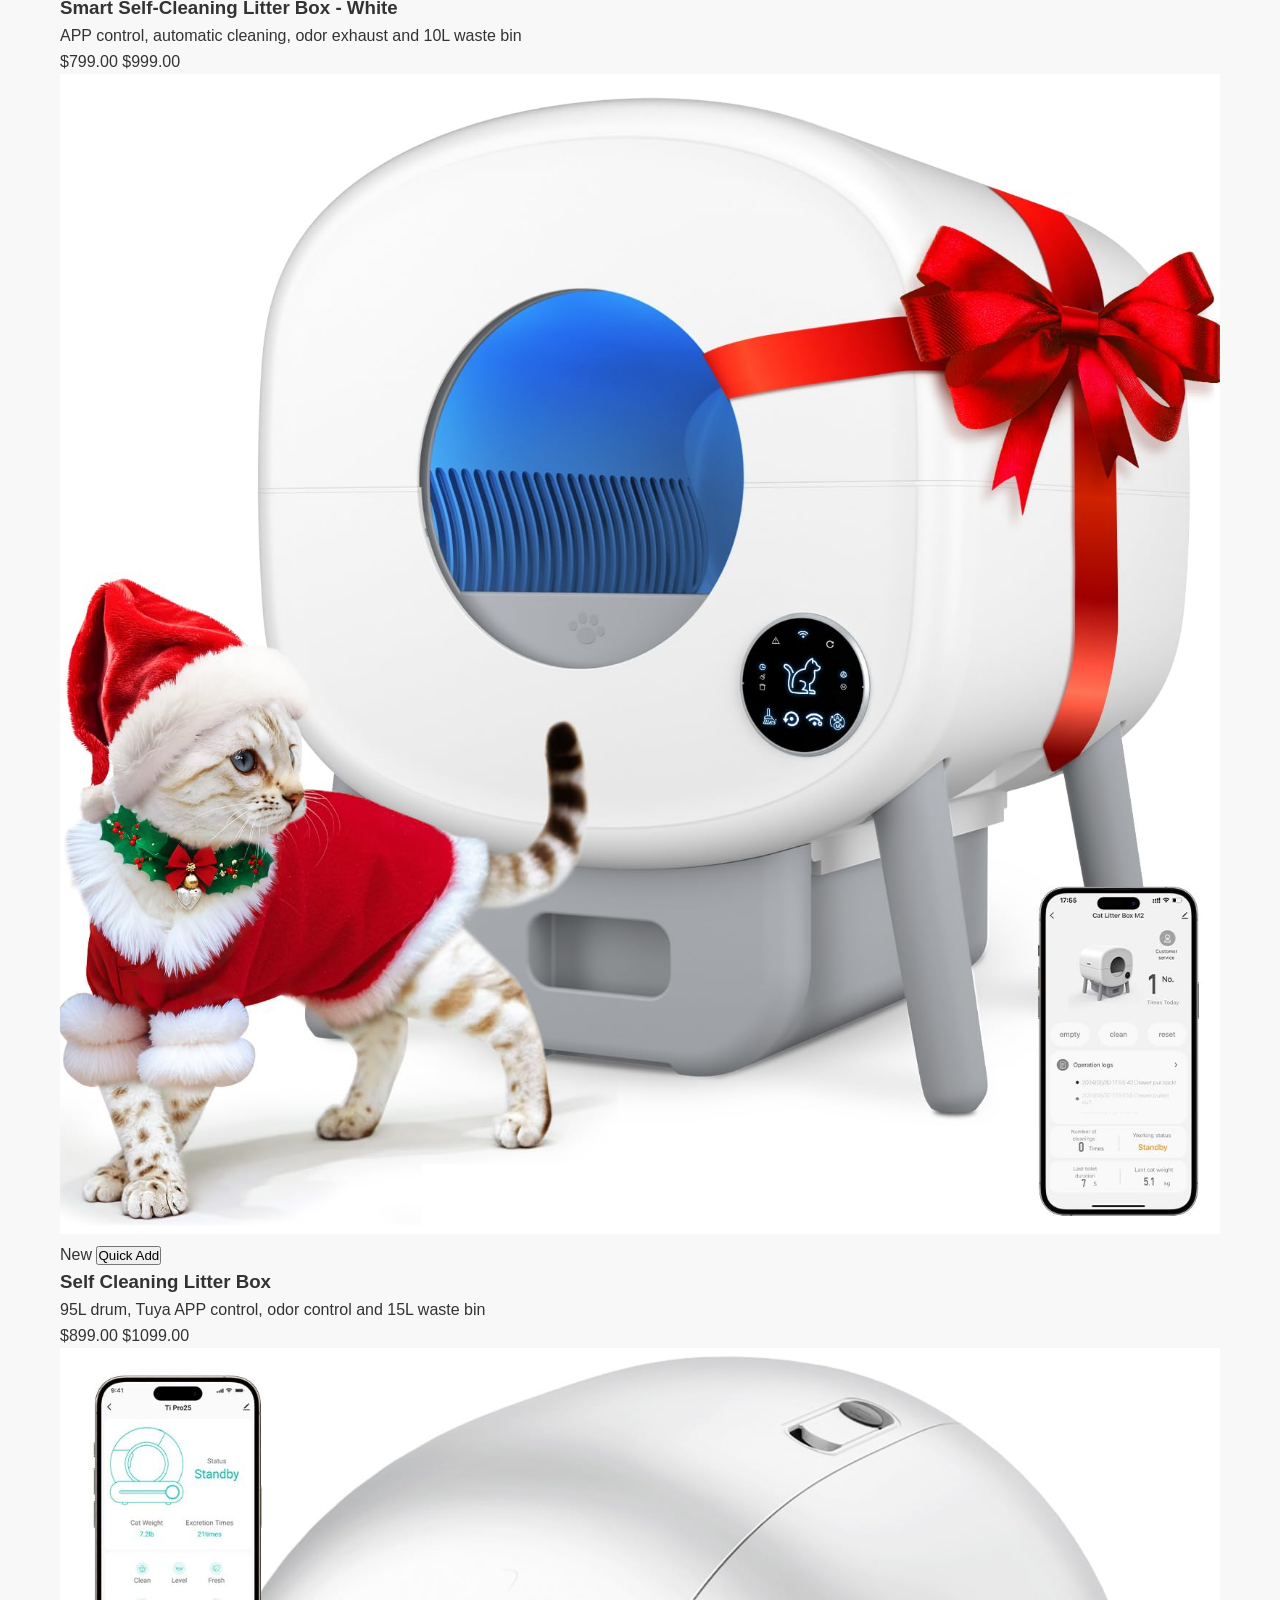
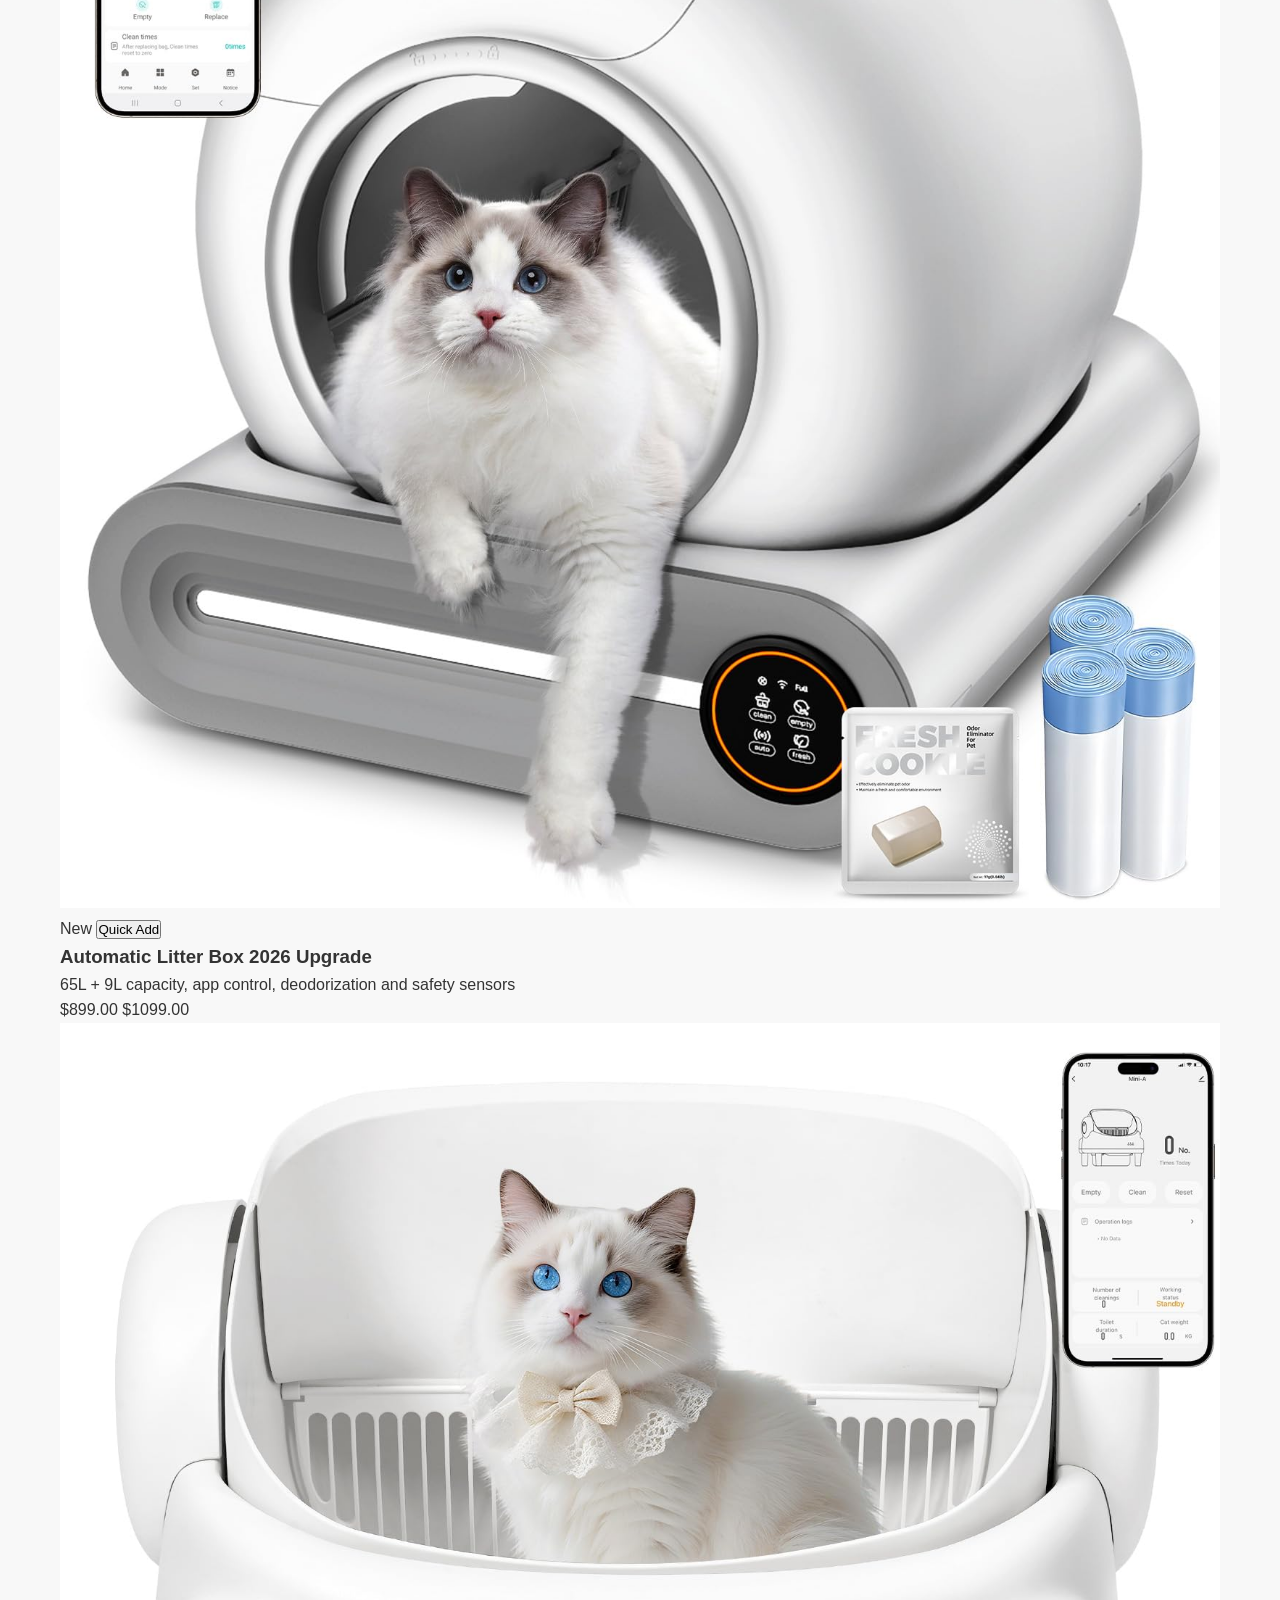
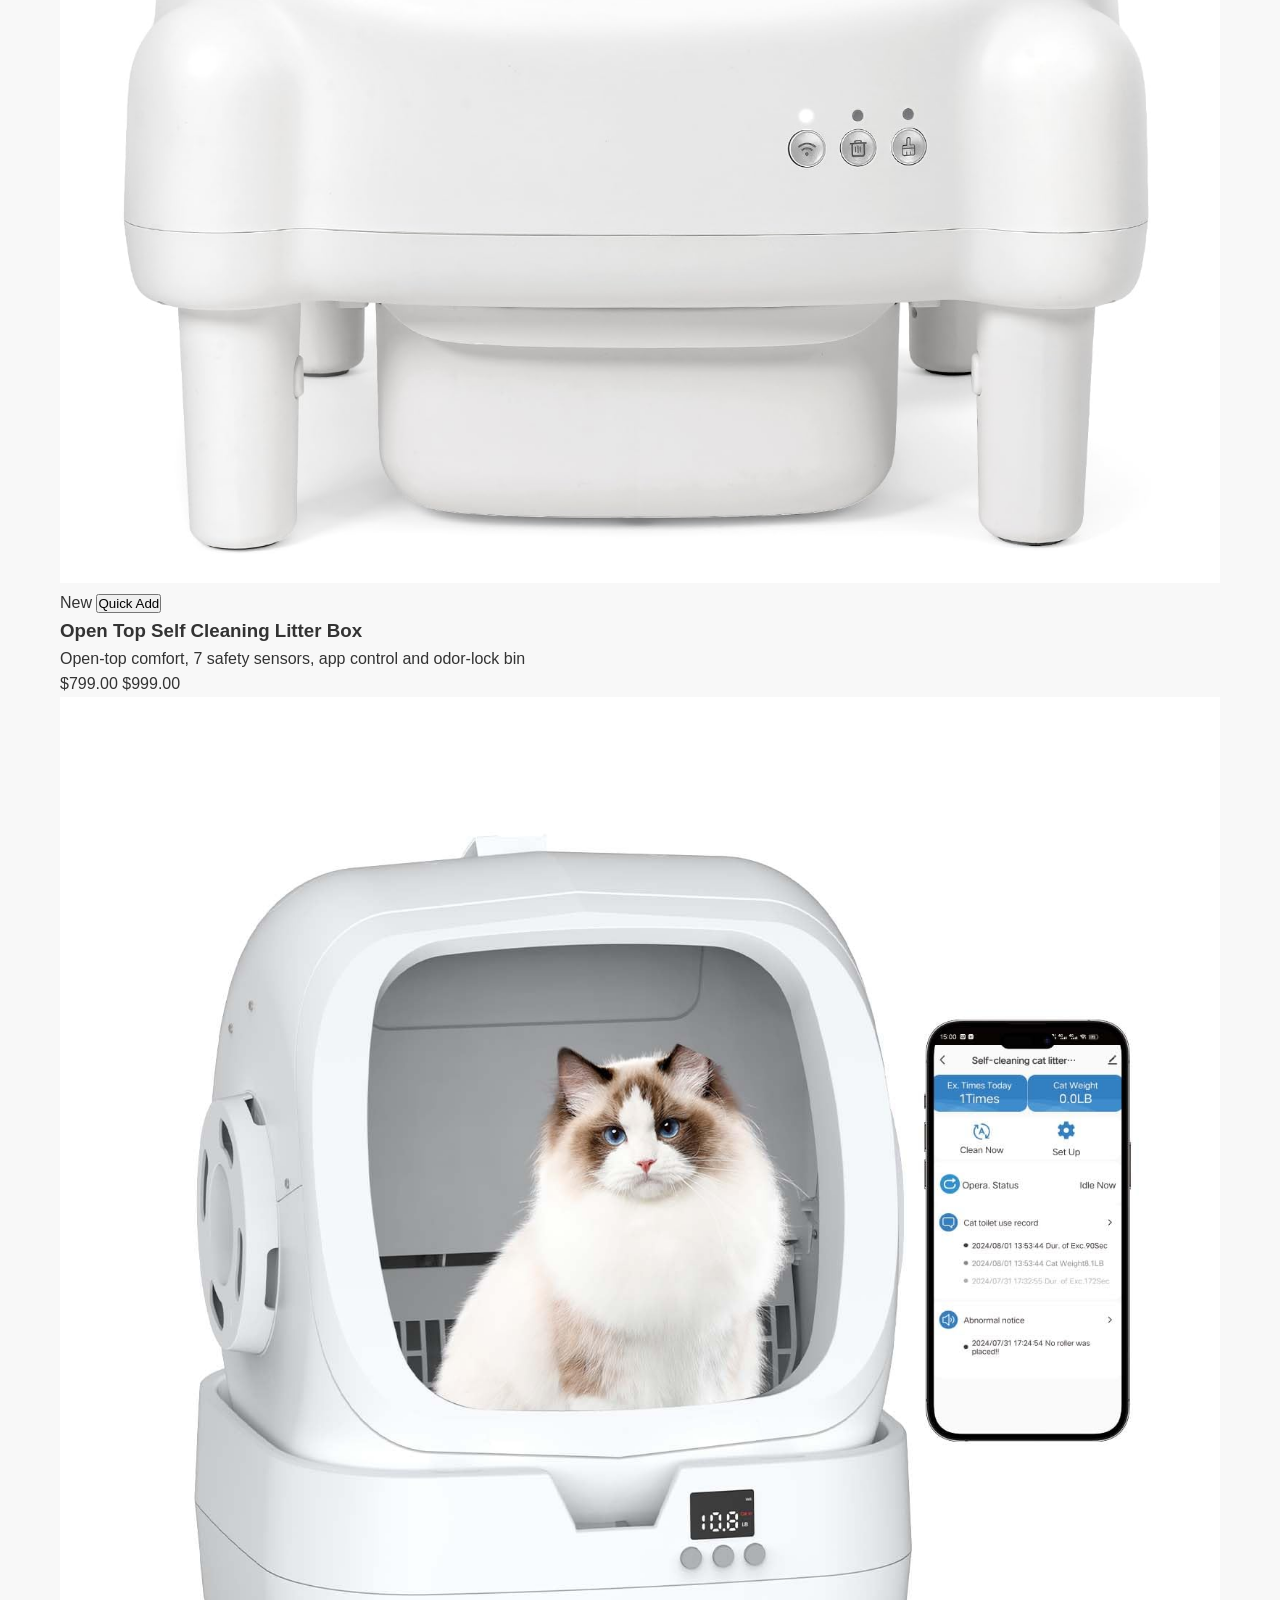
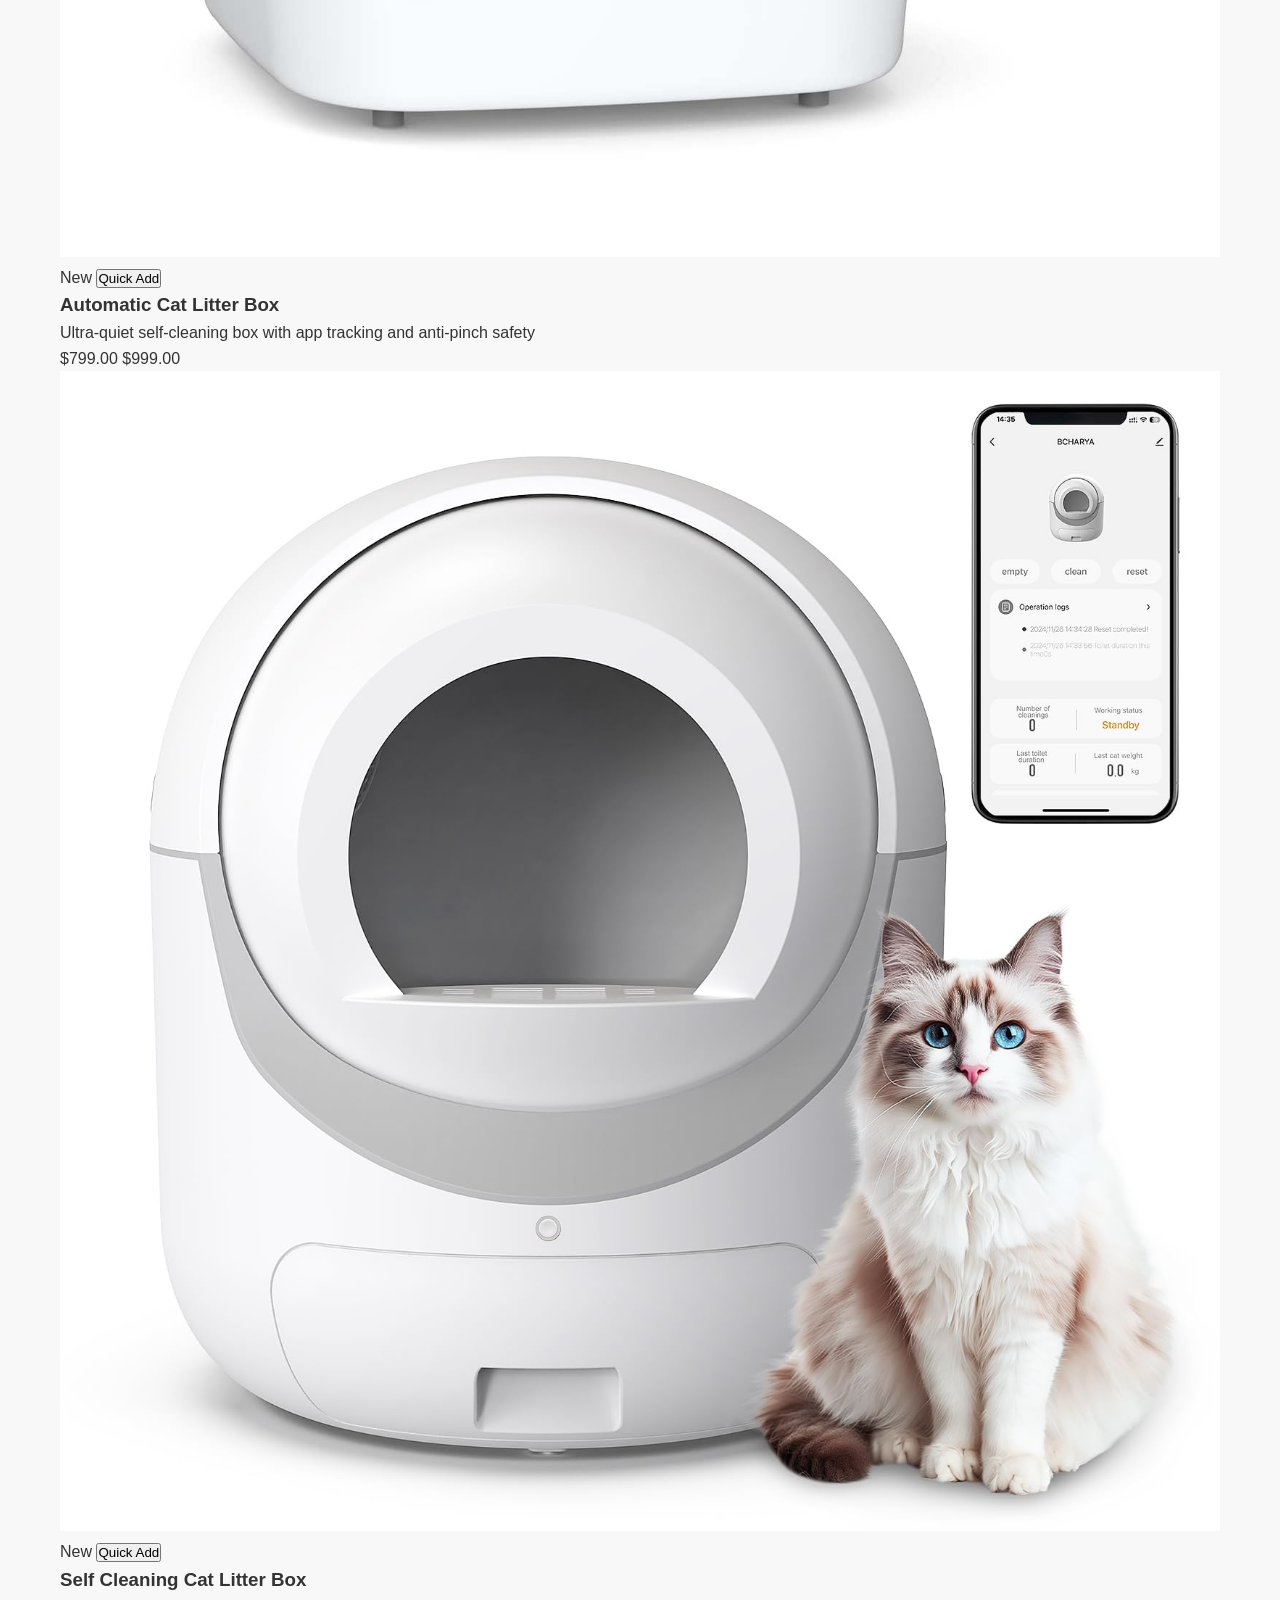
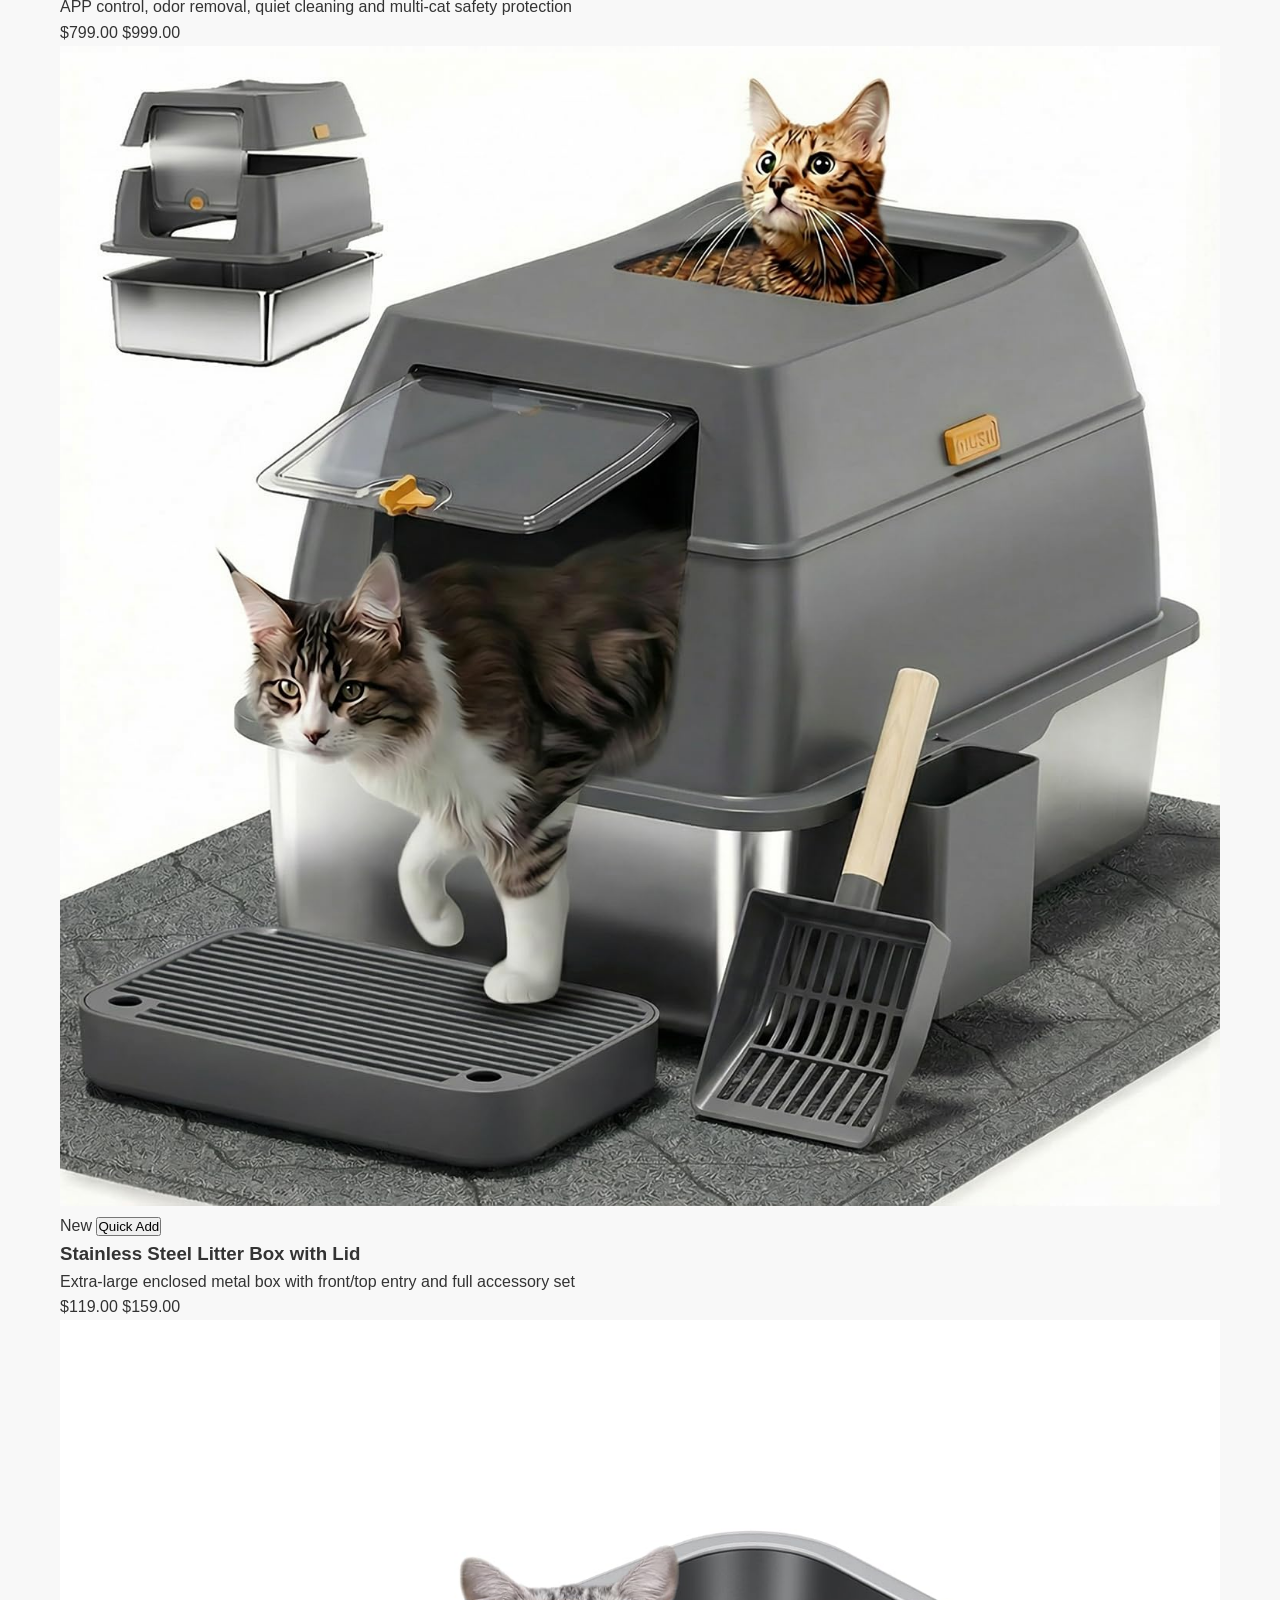
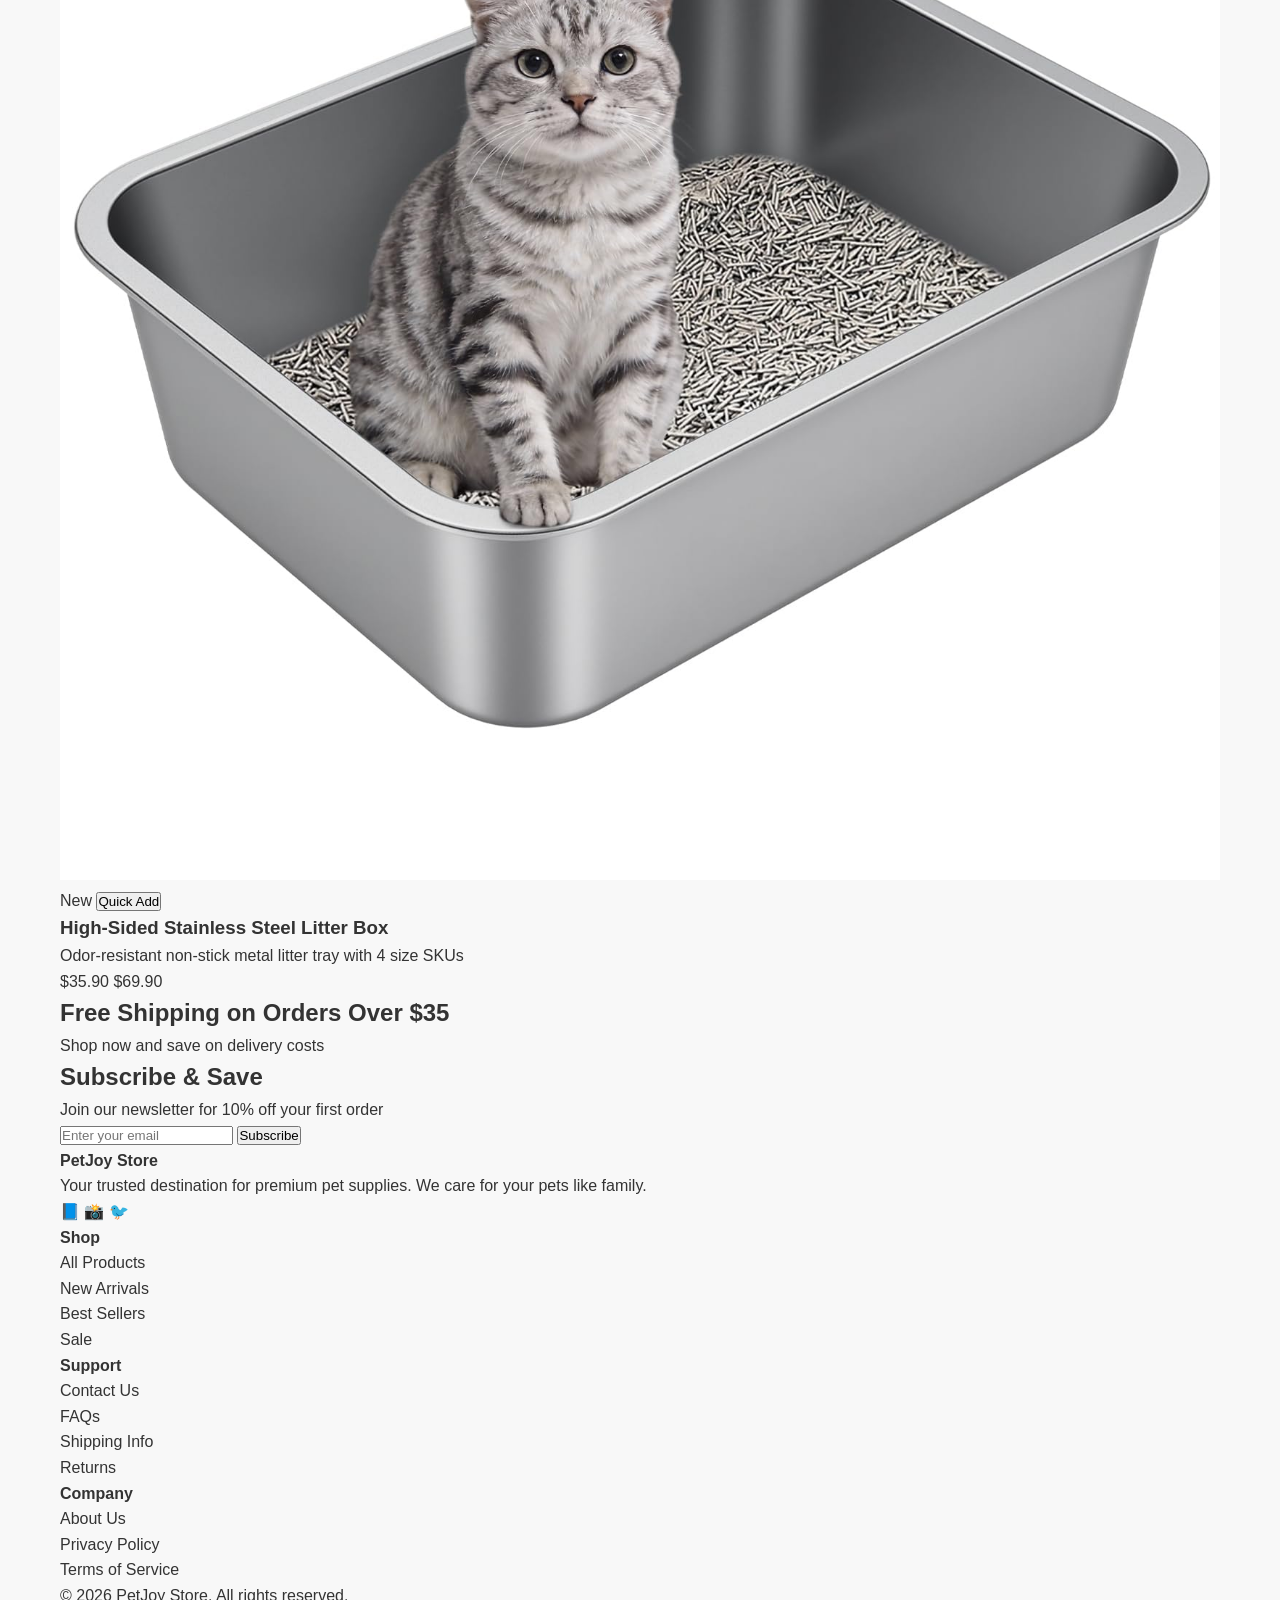
==== commit 5acd7186: "Add high-sided stainless steel litter box with size SKUs" ====
--- a/index.html
+++ b/index.html
@@ -248,6 +248,23 @@
                         </div>
                     </div>
                 </a>
+
+                <!-- Product 11 -->
+                <a href="product.html?id=11" class="product-card">
+                    <div class="product-image">
+                        <img src="images/litter-box-68.jpg" alt="Stainless Steel Litter Box with High Sided, Metal Cat Litter Box, Odor-Free, Non-Stick Litterbox Pan, Easy to Clean Pet Supplies Toilet Tray for Indoor Cats, Kittens or Multicat Homes">
+                        <span class="product-badge sale">New</span>
+                        <button class="product-quick-add" onclick="event.preventDefault(); addToCart('11_Size:_S', 'Stainless Steel Litter Box with High Sided, Metal Cat Litter Box, Odor-Free, Non-Stick Litterbox Pan, Easy to Clean Pet Supplies Toilet Tray for Indoor Cats, Kittens or Multicat Homes', 35.90, 'images/litter-box-68.jpg', 'Size: S', 1)">Quick Add</button>
+                    </div>
+                    <div class="product-info">
+                        <h3>High-Sided Stainless Steel Litter Box</h3>
+                        <p class="product-desc">Odor-resistant non-stick metal litter tray with 4 size SKUs</p>
+                        <div class="product-price">
+                            <span class="price">$35.90</span>
+                            <span class="original-price">$69.90</span>
+                        </div>
+                    </div>
+                </a>
             </div>
         </div>
     </section>
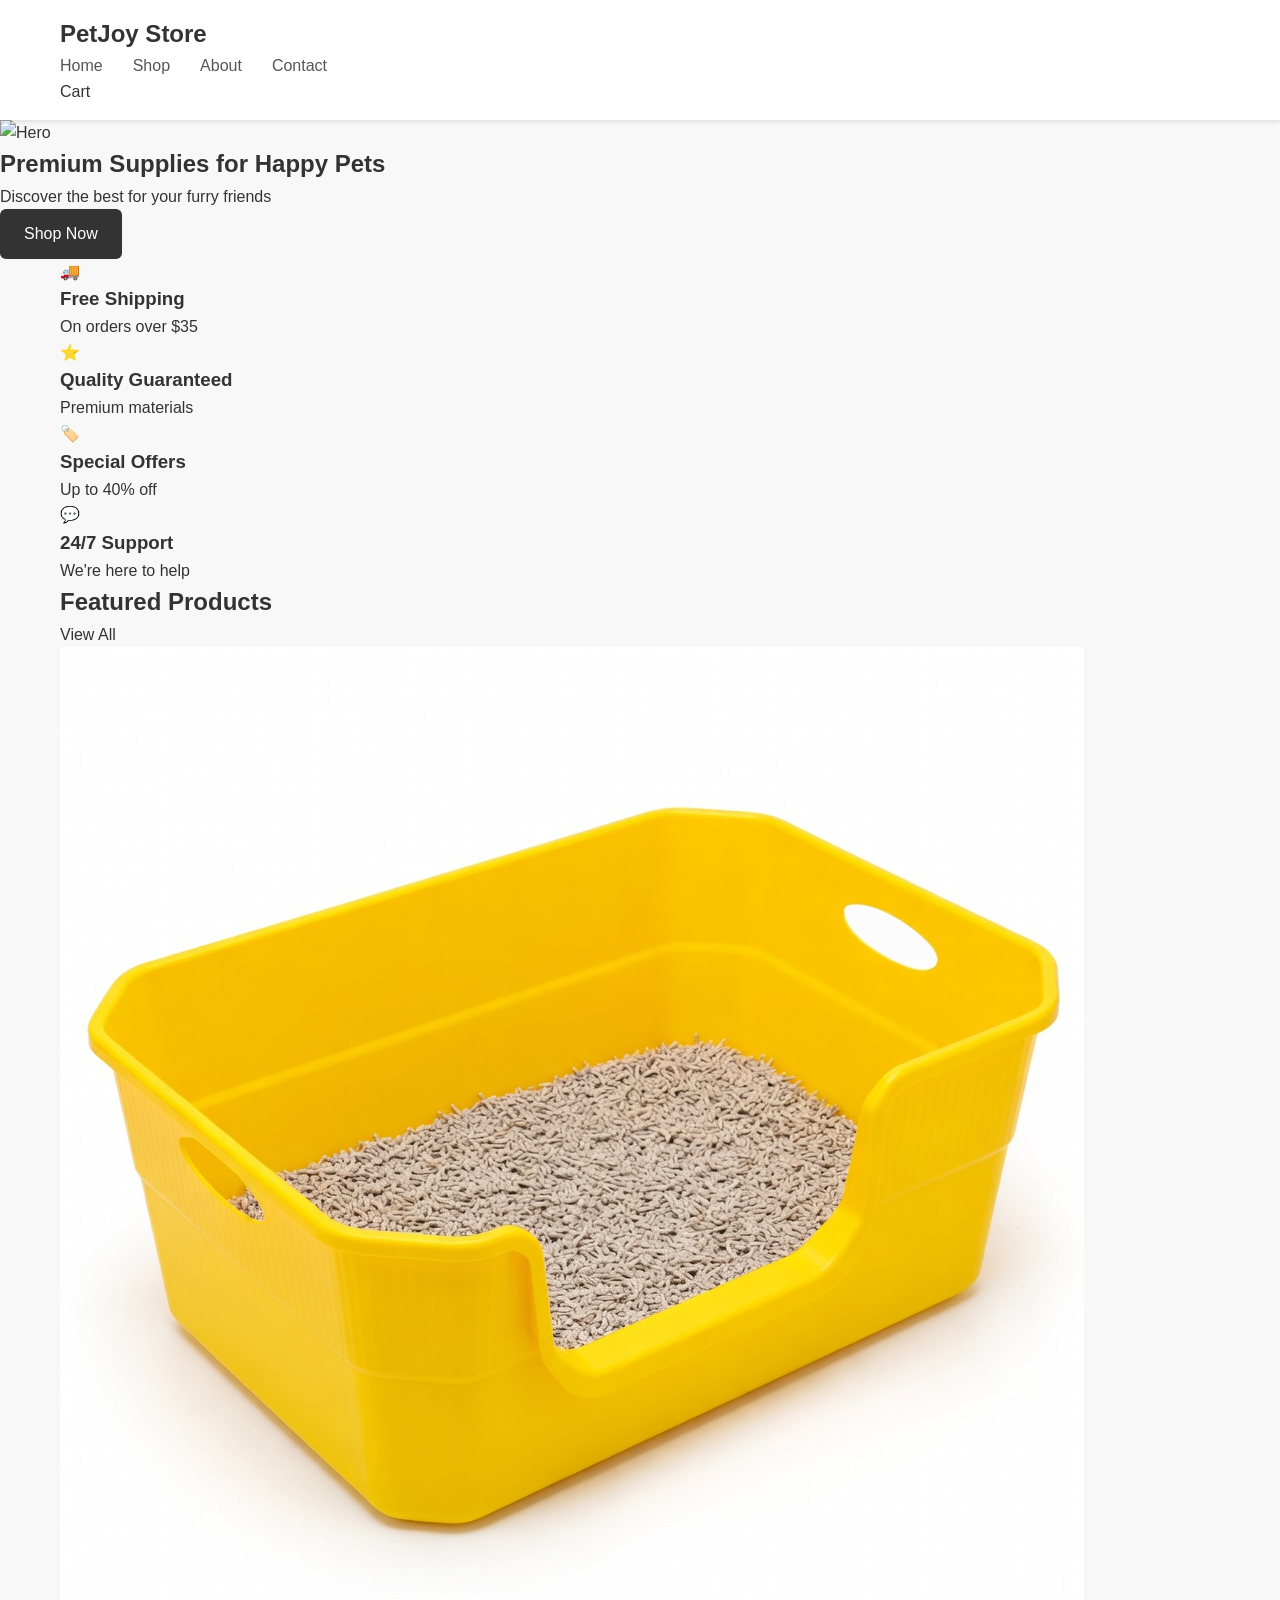
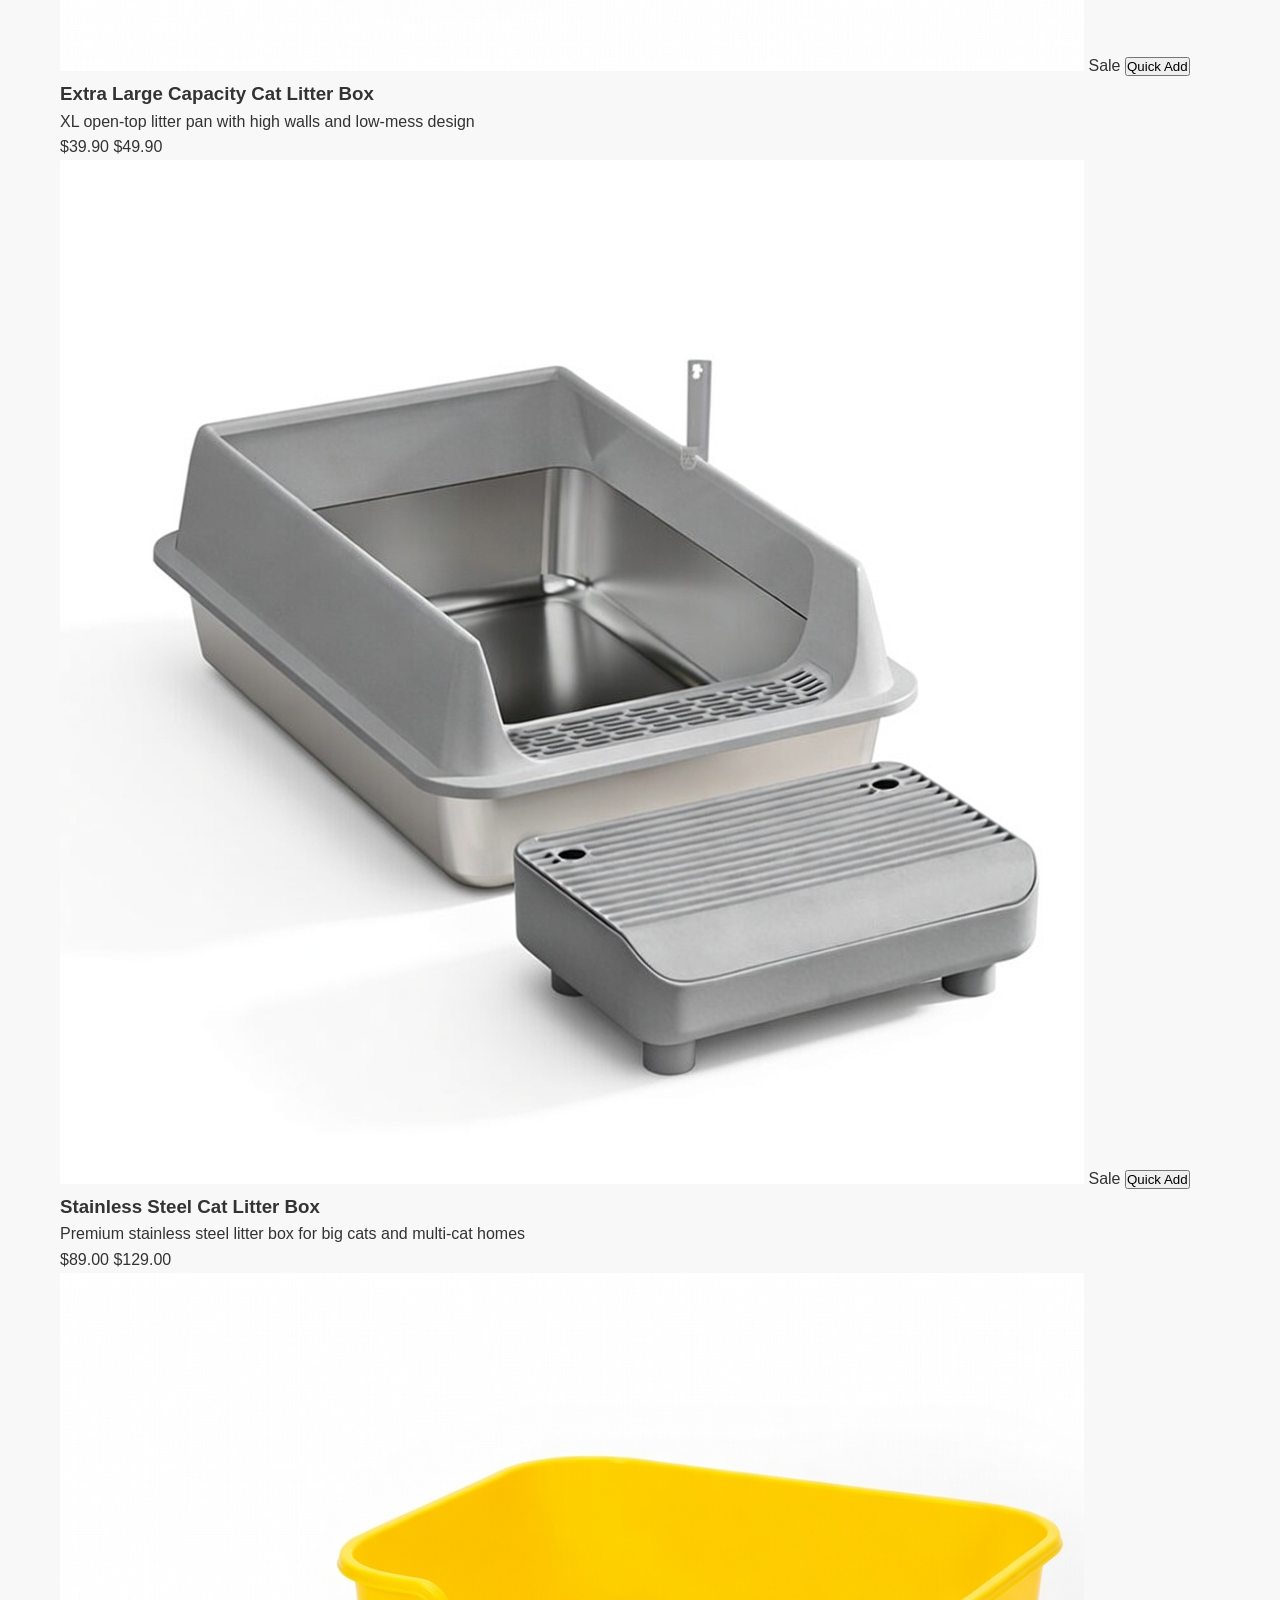
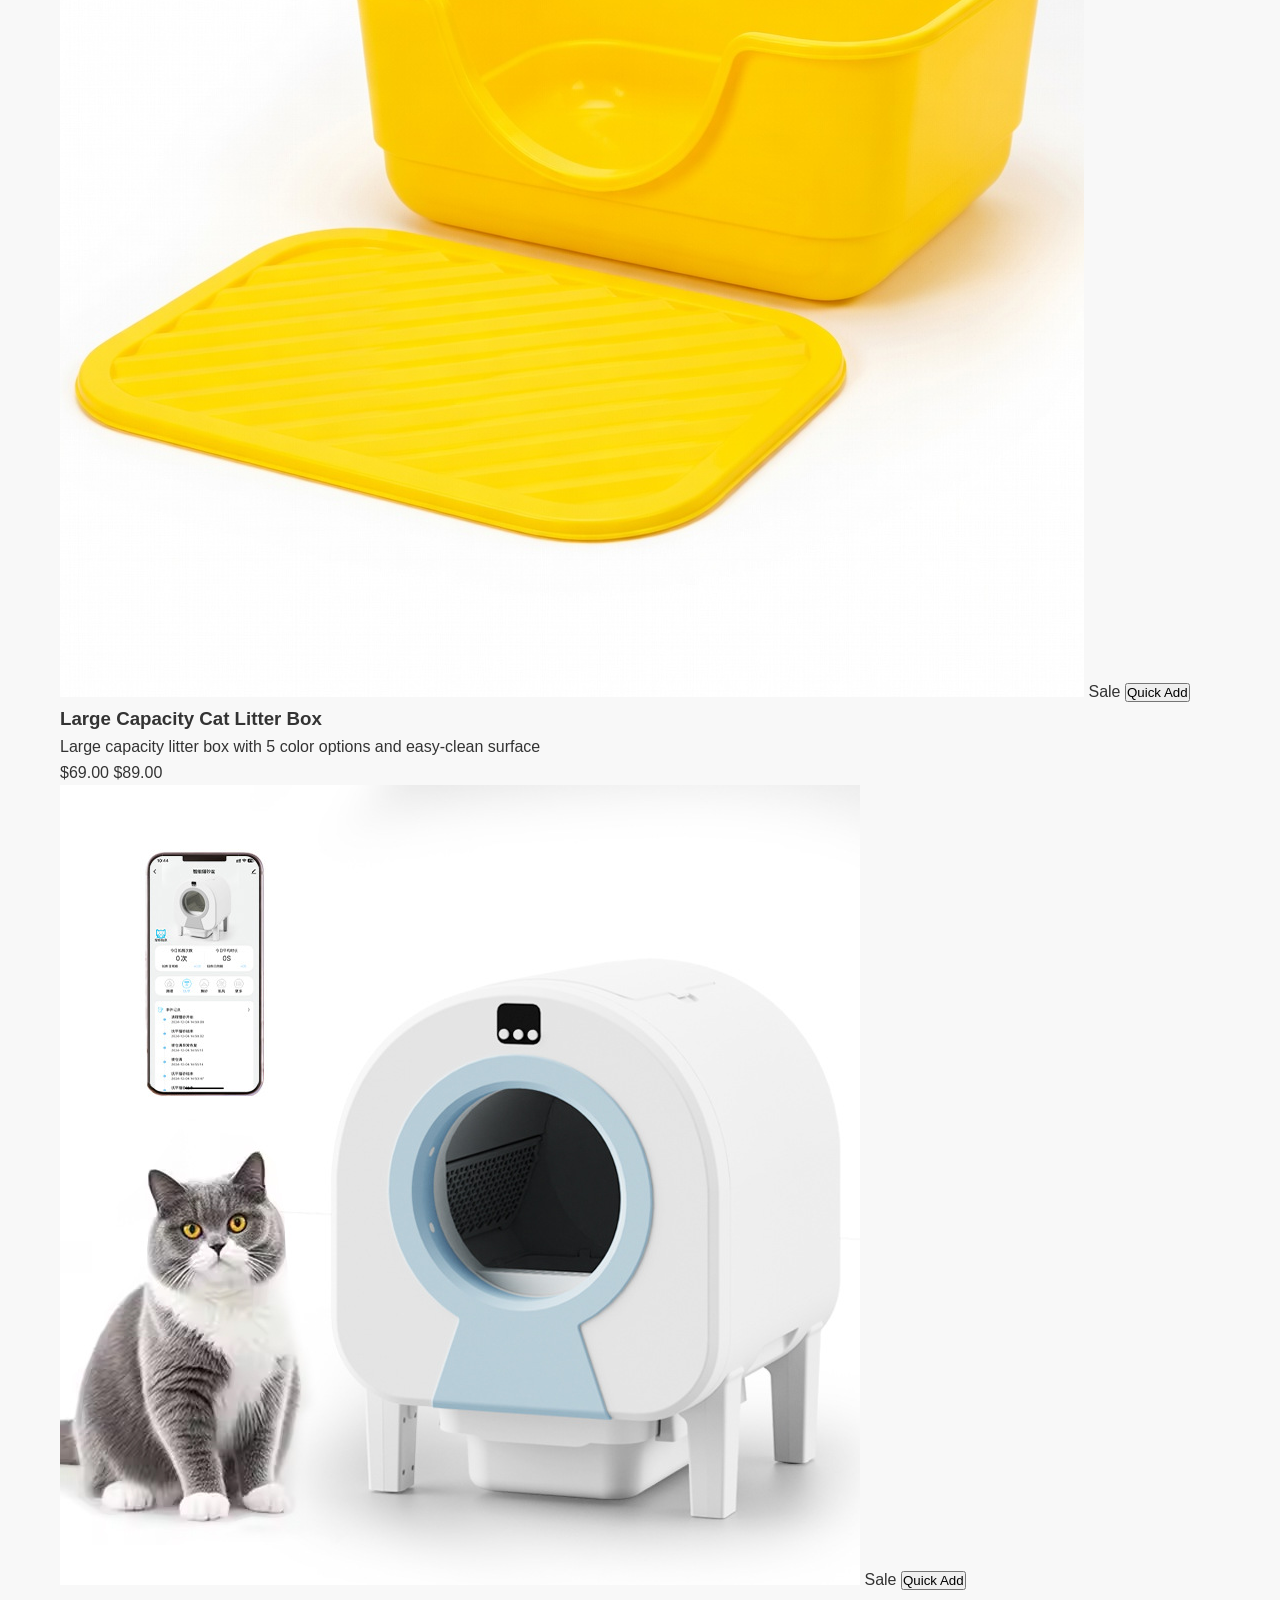
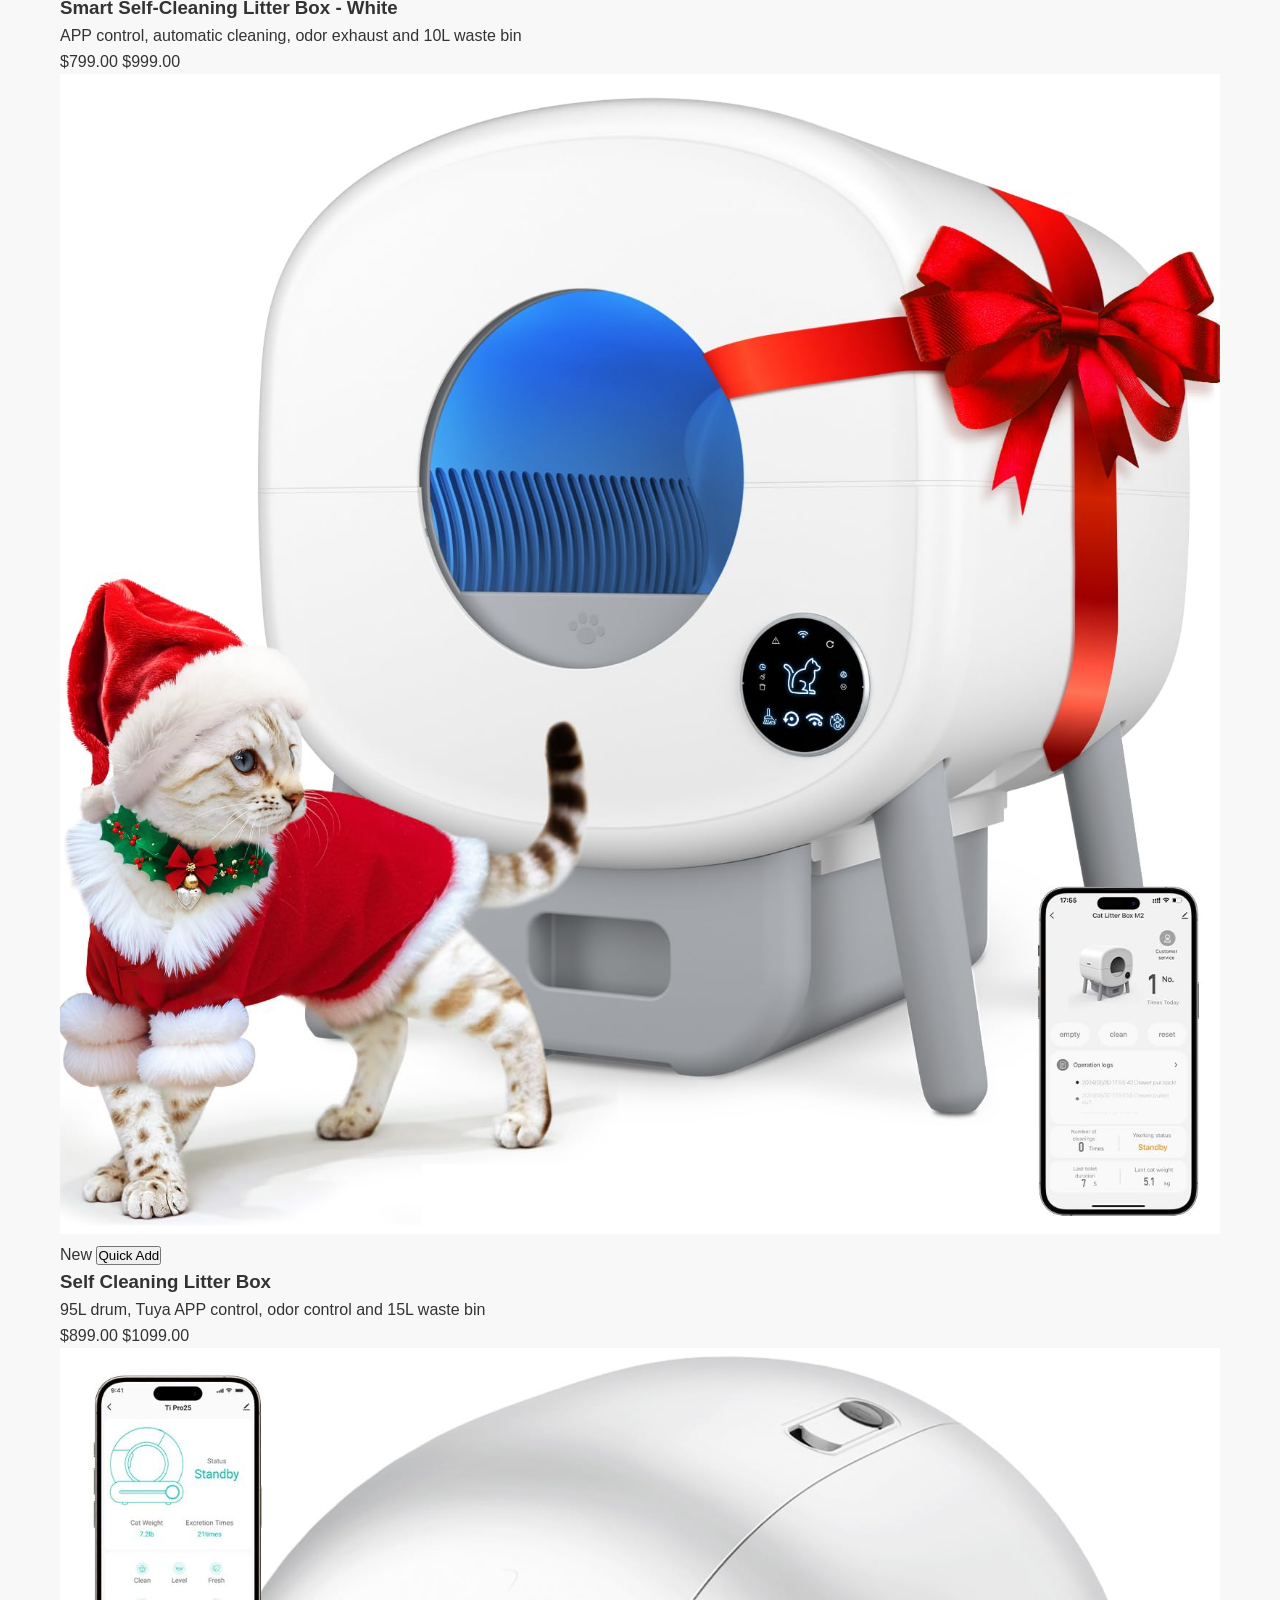
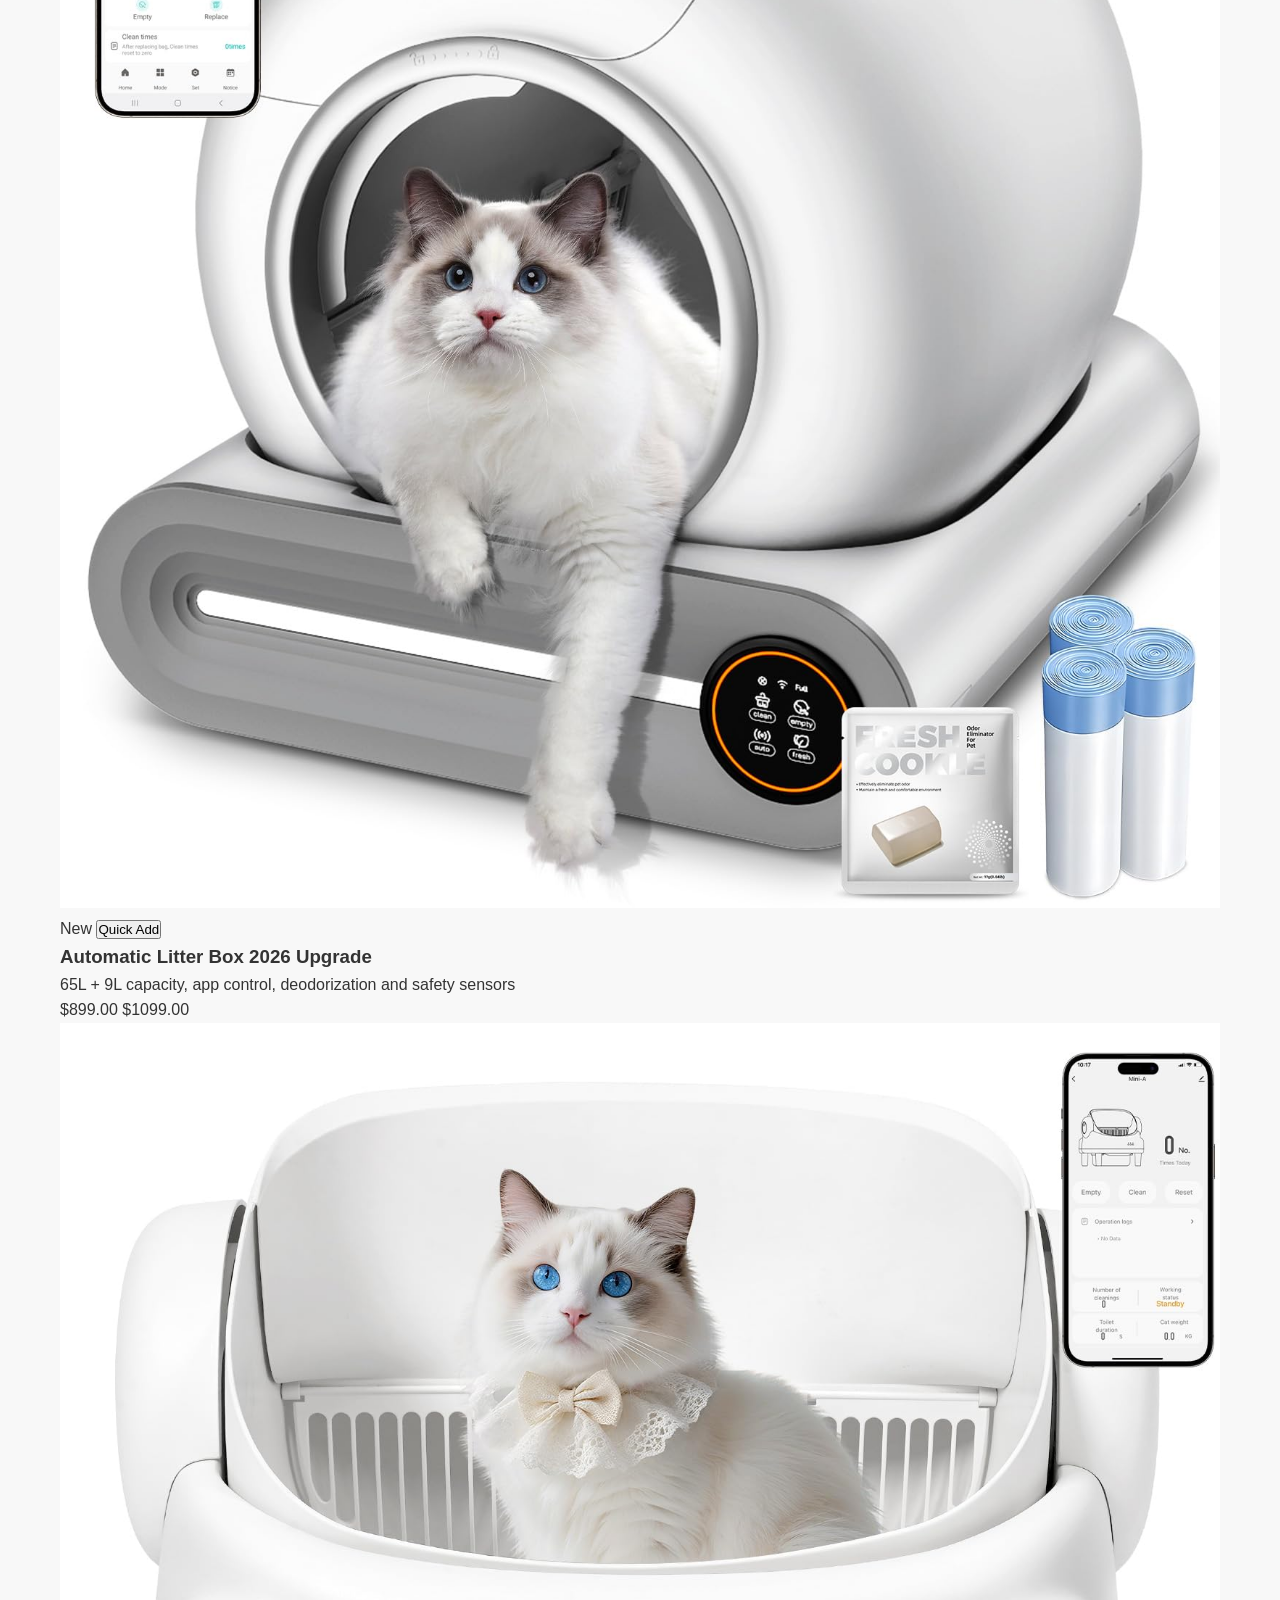
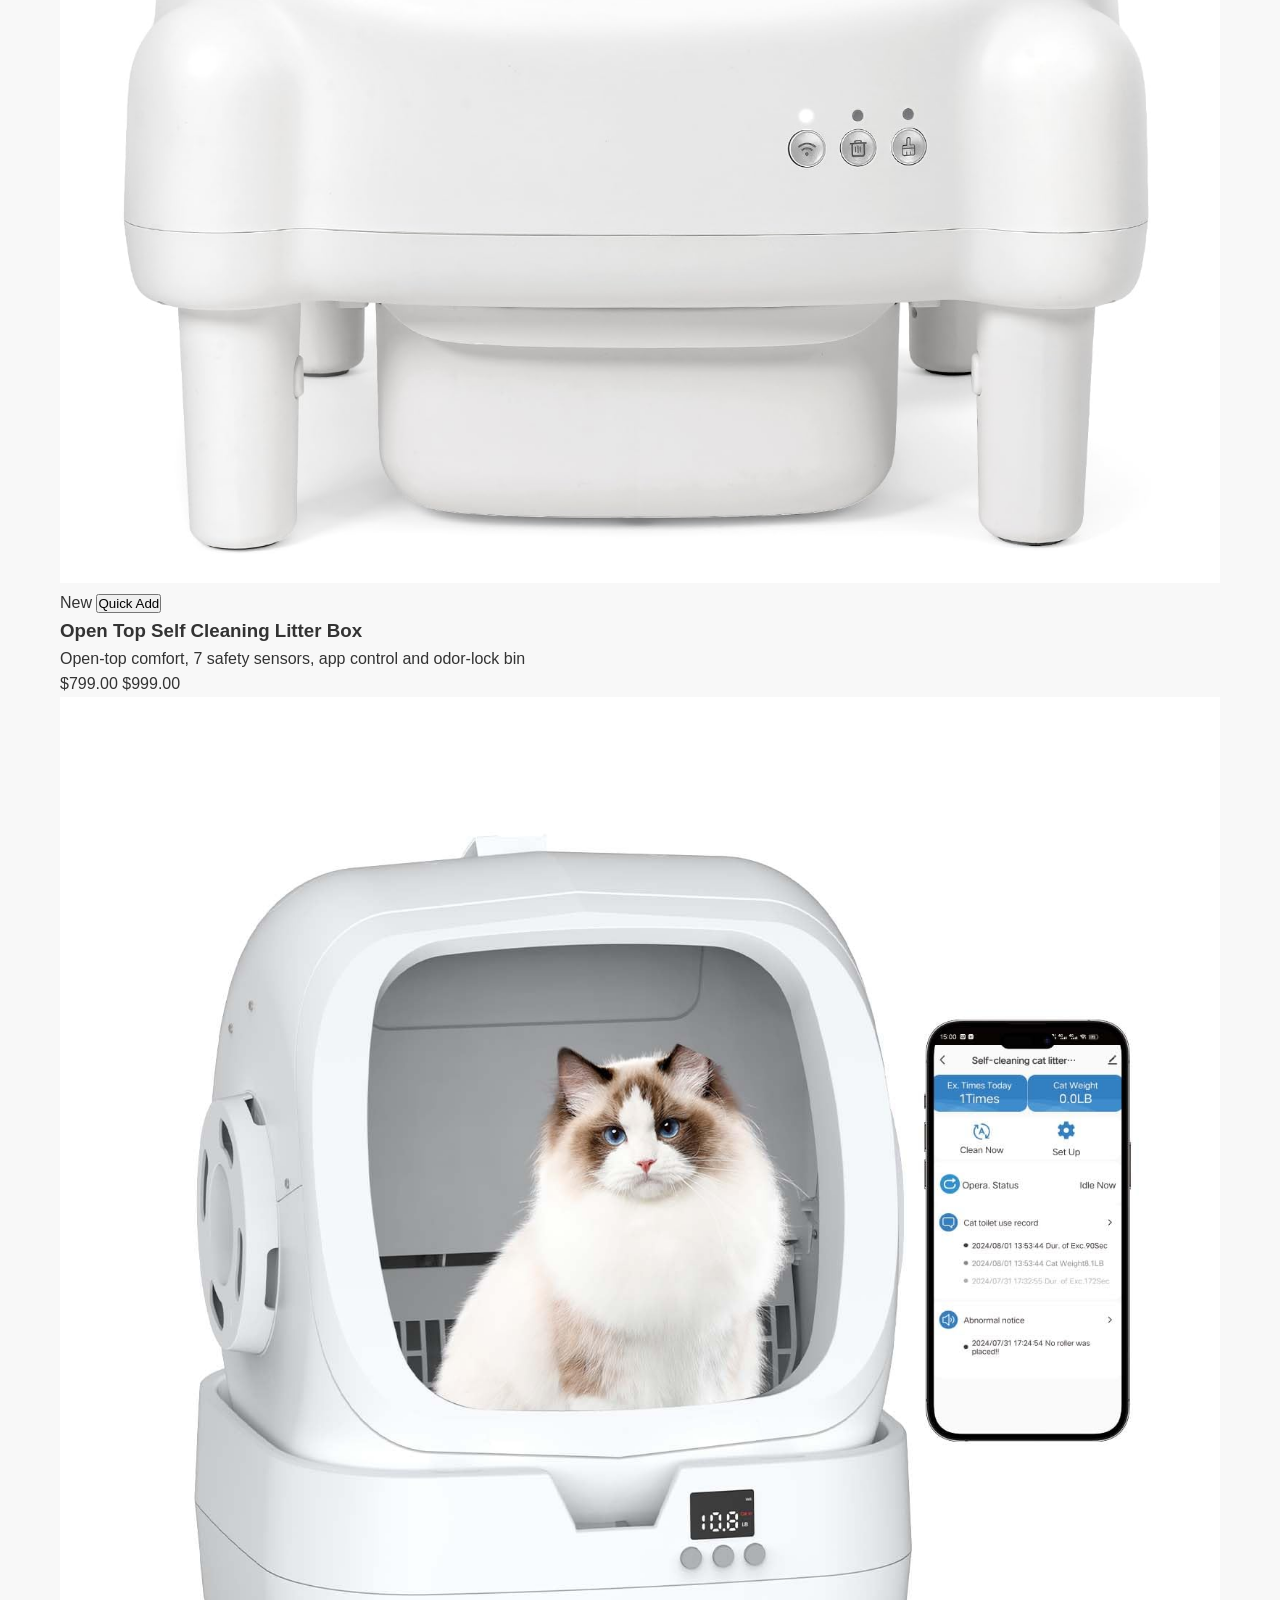
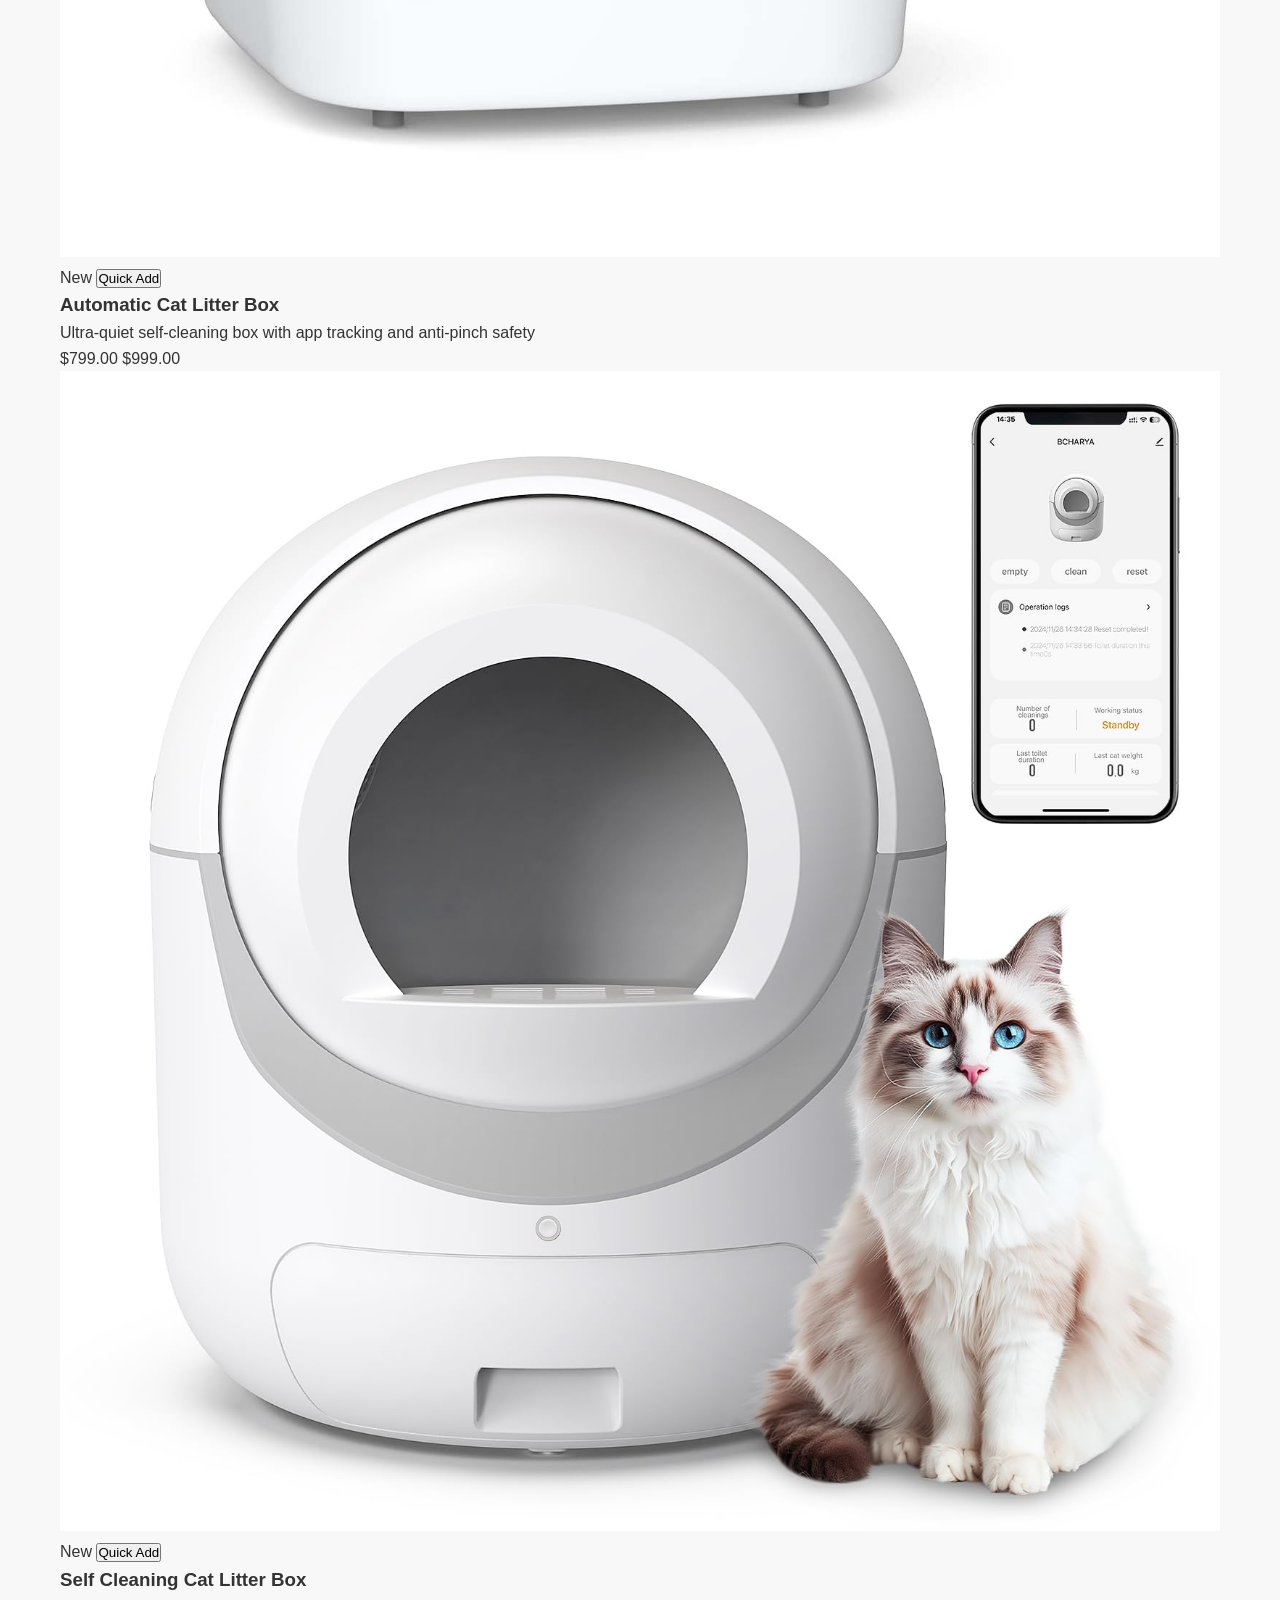
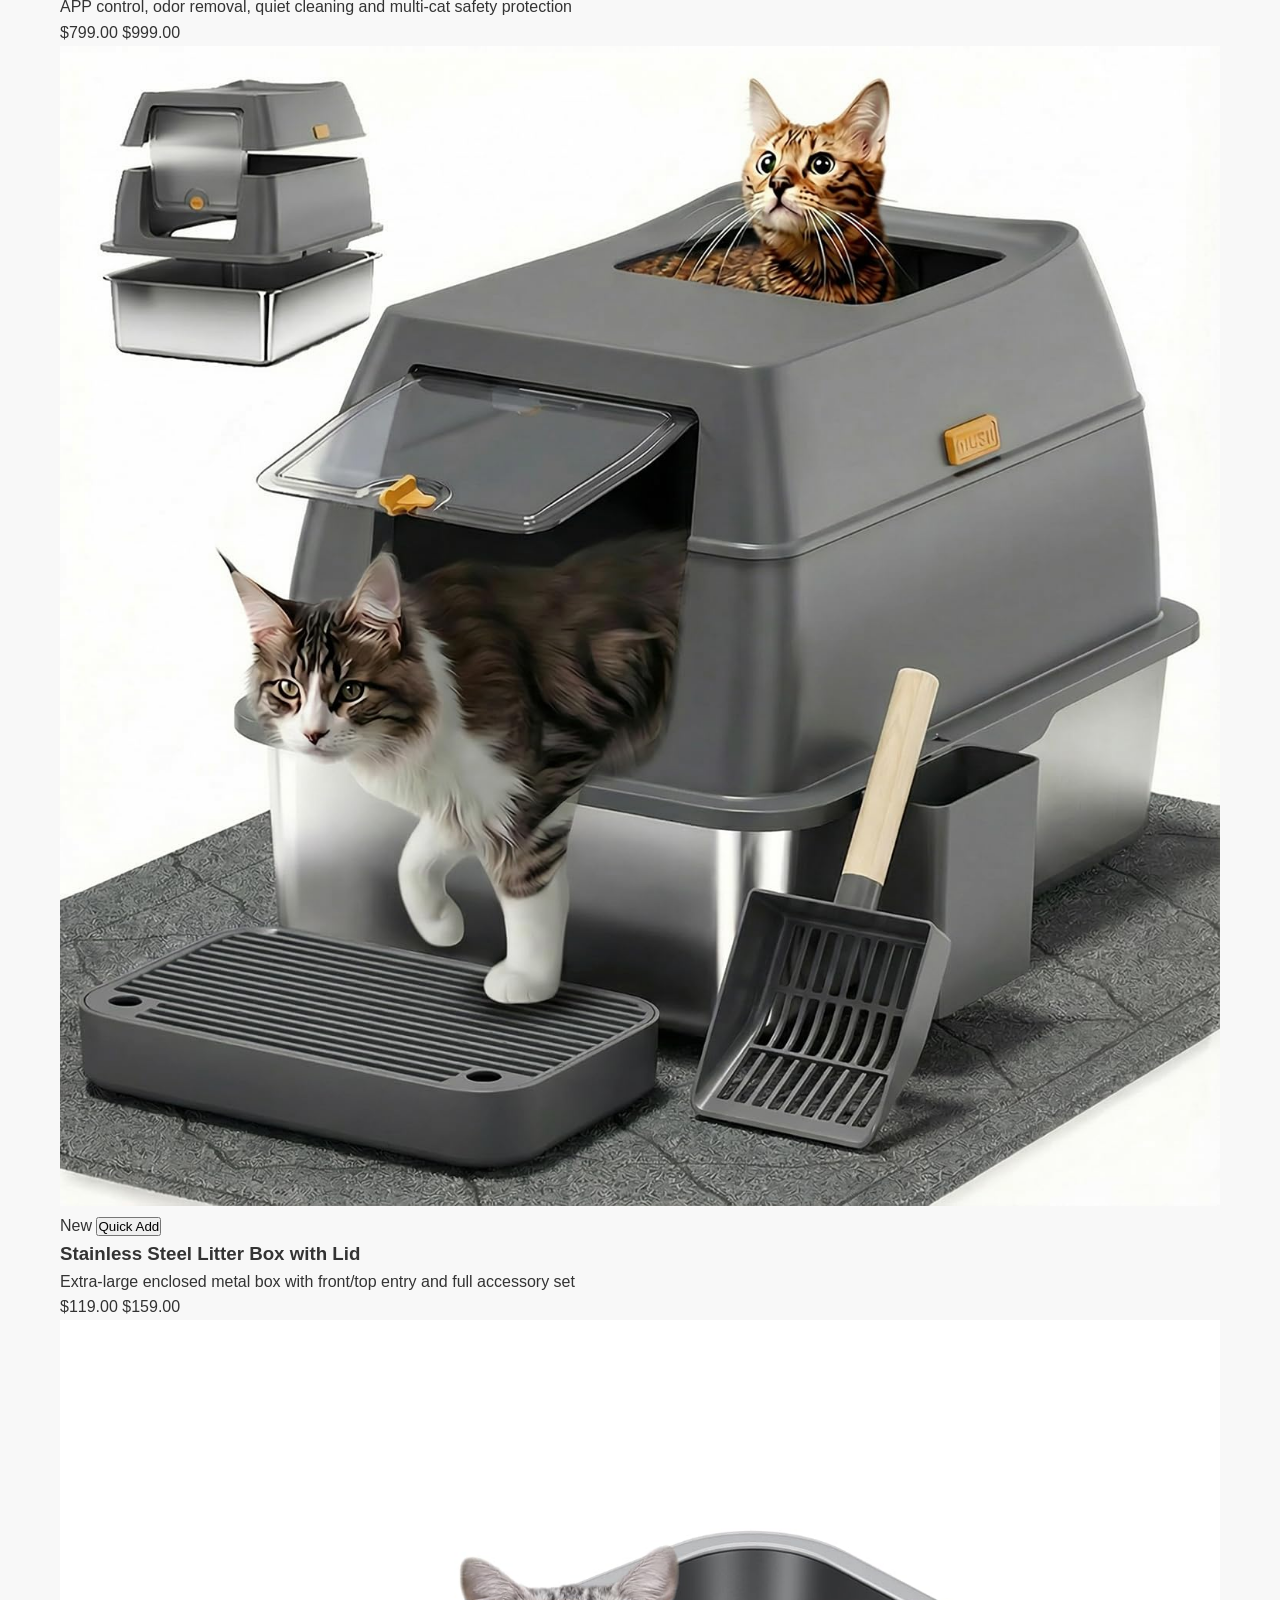
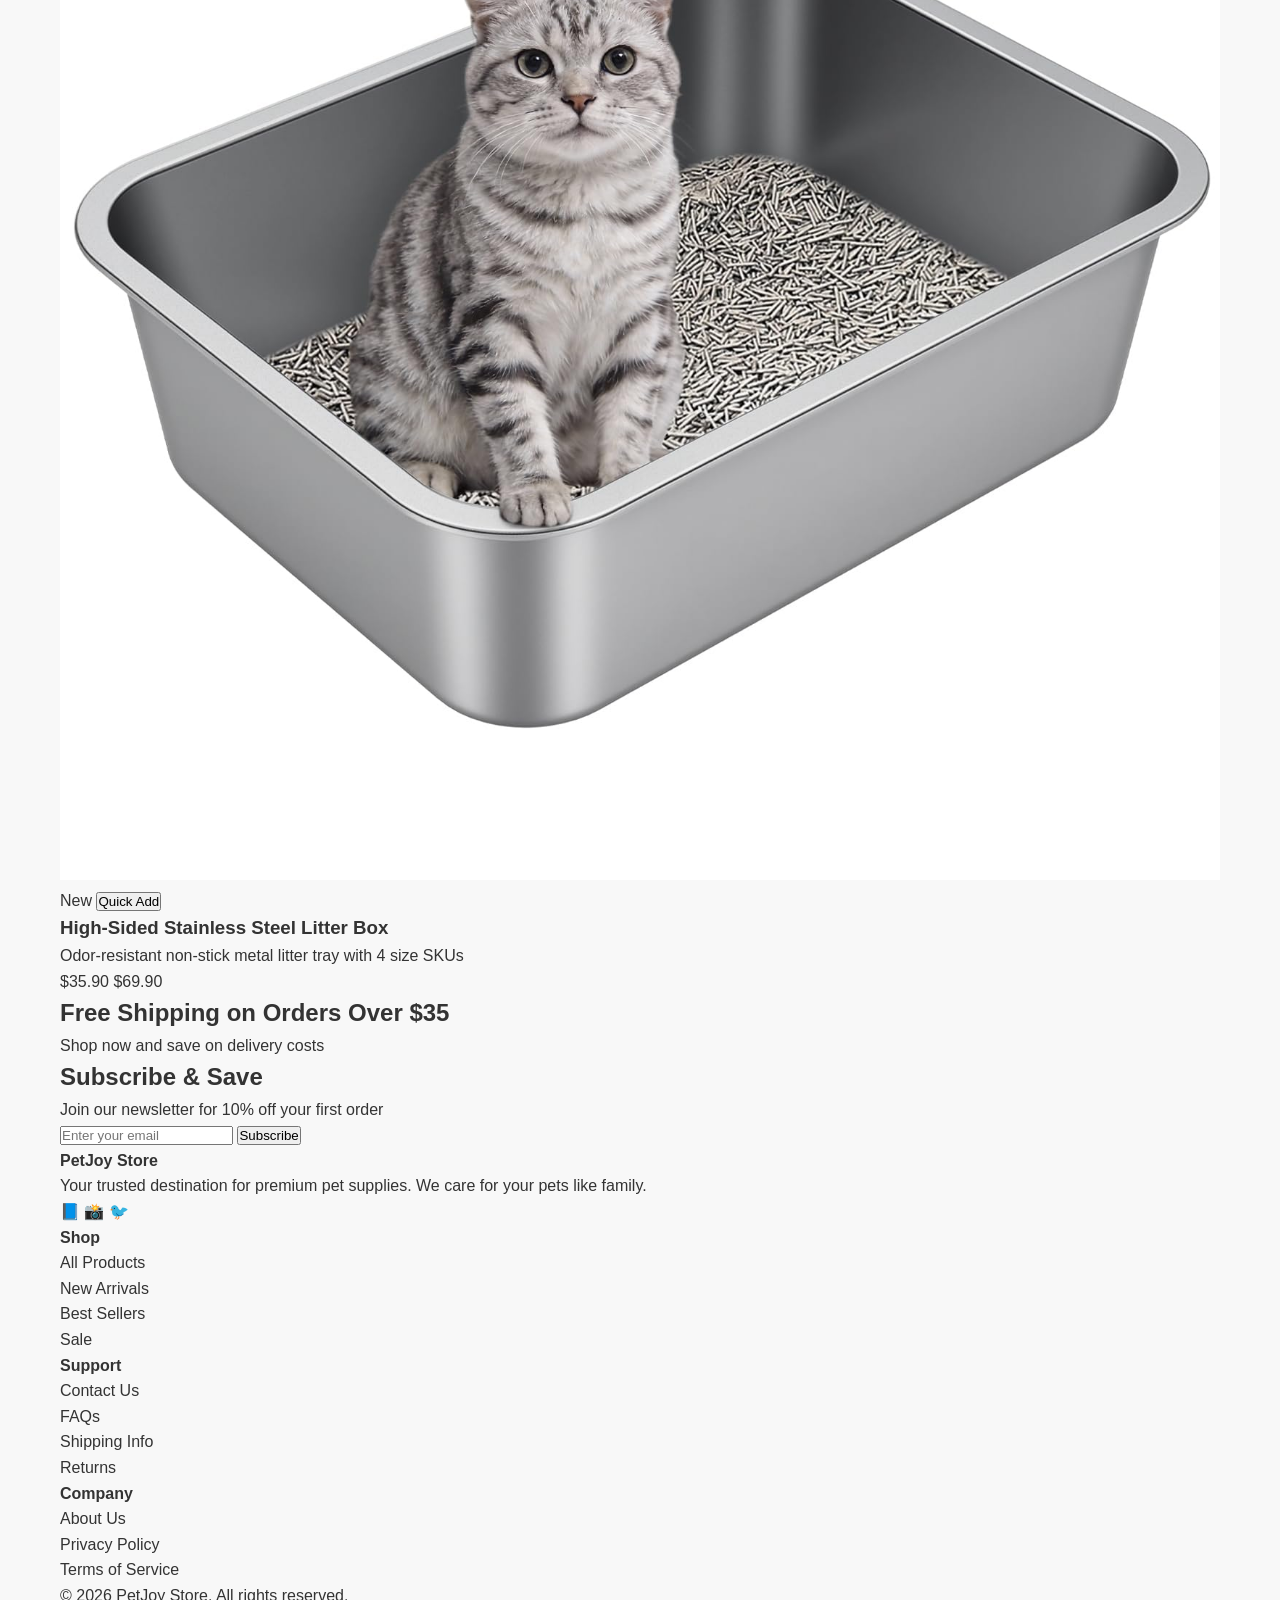
==== commit b8ffe186: "Update primary images for products 1 to 3" ====
--- a/index.html
+++ b/index.html
@@ -80,29 +80,29 @@
             
             <div class="product-grid">
                 <!-- 产品1 -->
-                <a href="product.html?id=1" class="product-card">
-                    <div class="product-image">
-                        <img src="images/litter-box-1.jpg" alt="Extra Large Capacity Cat Litter Box">
-                        <span class="product-badge sale">Sale</span>
-                        <button class="product-quick-add" onclick="event.preventDefault(); addToCart('1', 'Extra Large Capacity Cat Litter Box', 19.99)">Quick Add</button>
-                    </div>
-                    <div class="product-info">
-                        <h3>Extra Large Capacity Cat Litter Box</h3>
+                <a href="product.html?id=1" class="product-card">
+                    <div class="product-image">
+                        <img src="images/litter-box-1-1.jpg" alt="Extra Large Capacity Cat Litter Box">
+                        <span class="product-badge sale">Sale</span>
+                        <button class="product-quick-add" onclick="event.preventDefault(); addToCart('1', 'Extra Large Capacity Cat Litter Box', 39.90, 'images/litter-box-1-1.jpg', '', 1)">Quick Add</button>
+                    </div>
+                    <div class="product-info">
+                        <h3>Extra Large Capacity Cat Litter Box</h3>
                         <p class="product-desc">XL open-top litter pan with high walls and low-mess design</p>
-                        <div class="product-price">
-                            <span class="price">$19.99</span>
-                            <span class="original-price">$29.99</span>
-                        </div>
-                    </div>
-                </a>
+                        <div class="product-price">
+                            <span class="price">$39.90</span>
+                            <span class="original-price">$49.90</span>
+                        </div>
+                    </div>
+                </a>
 
                 <!-- 产品2 -->
-                <a href="product.html?id=2" class="product-card">
-                    <div class="product-image">
-                        <img src="images/litter-box-6.jpg" alt="Stainless Steel Cat Litter Box">
-                        <span class="product-badge sale">Sale</span>
-                        <button class="product-quick-add" onclick="event.preventDefault(); addToCart('2', 'Stainless Steel Cat Litter Box', 89.00)">Quick Add</button>
-                    </div>
+                <a href="product.html?id=2" class="product-card">
+                    <div class="product-image">
+                        <img src="images/litter-box-11-1.jpg" alt="Stainless Steel Cat Litter Box">
+                        <span class="product-badge sale">Sale</span>
+                        <button class="product-quick-add" onclick="event.preventDefault(); addToCart('2', 'Stainless Steel Cat Litter Box', 89.00, 'images/litter-box-11-1.jpg', '', 1)">Quick Add</button>
+                    </div>
                     <div class="product-info">
                         <h3>Stainless Steel Cat Litter Box</h3>
                         <p class="product-desc">Premium stainless steel litter box for big cats and multi-cat homes</p>
@@ -114,12 +114,12 @@
                 </a>
 
                 <!-- 产品3 -->
-                <a href="product.html?id=3" class="product-card">
-                    <div class="product-image">
-                        <img src="images/litter-box-13.jpg" alt="Large Capacity Cat Litter Box">
+                <a href="product.html?id=3" class="product-card">
+                    <div class="product-image">
+                        <img src="images/litter-box-13-1.jpg" alt="Large Capacity Cat Litter Box">
                         <span class="product-badge sale">Sale</span>
-                        <button class="product-quick-add" onclick="event.preventDefault(); addToCart('3', 'Large Capacity Cat Litter Box', 69.00, 'images/litter-box-13.jpg', '', 1)">Quick Add</button>
-                    </div>
+                        <button class="product-quick-add" onclick="event.preventDefault(); addToCart('3', 'Large Capacity Cat Litter Box', 69.00, 'images/litter-box-13-1.jpg', '', 1)">Quick Add</button>
+                    </div>
                     <div class="product-info">
                         <h3>Large Capacity Cat Litter Box</h3>
                         <p class="product-desc">Large capacity litter box with 5 color options and easy-clean surface</p>
